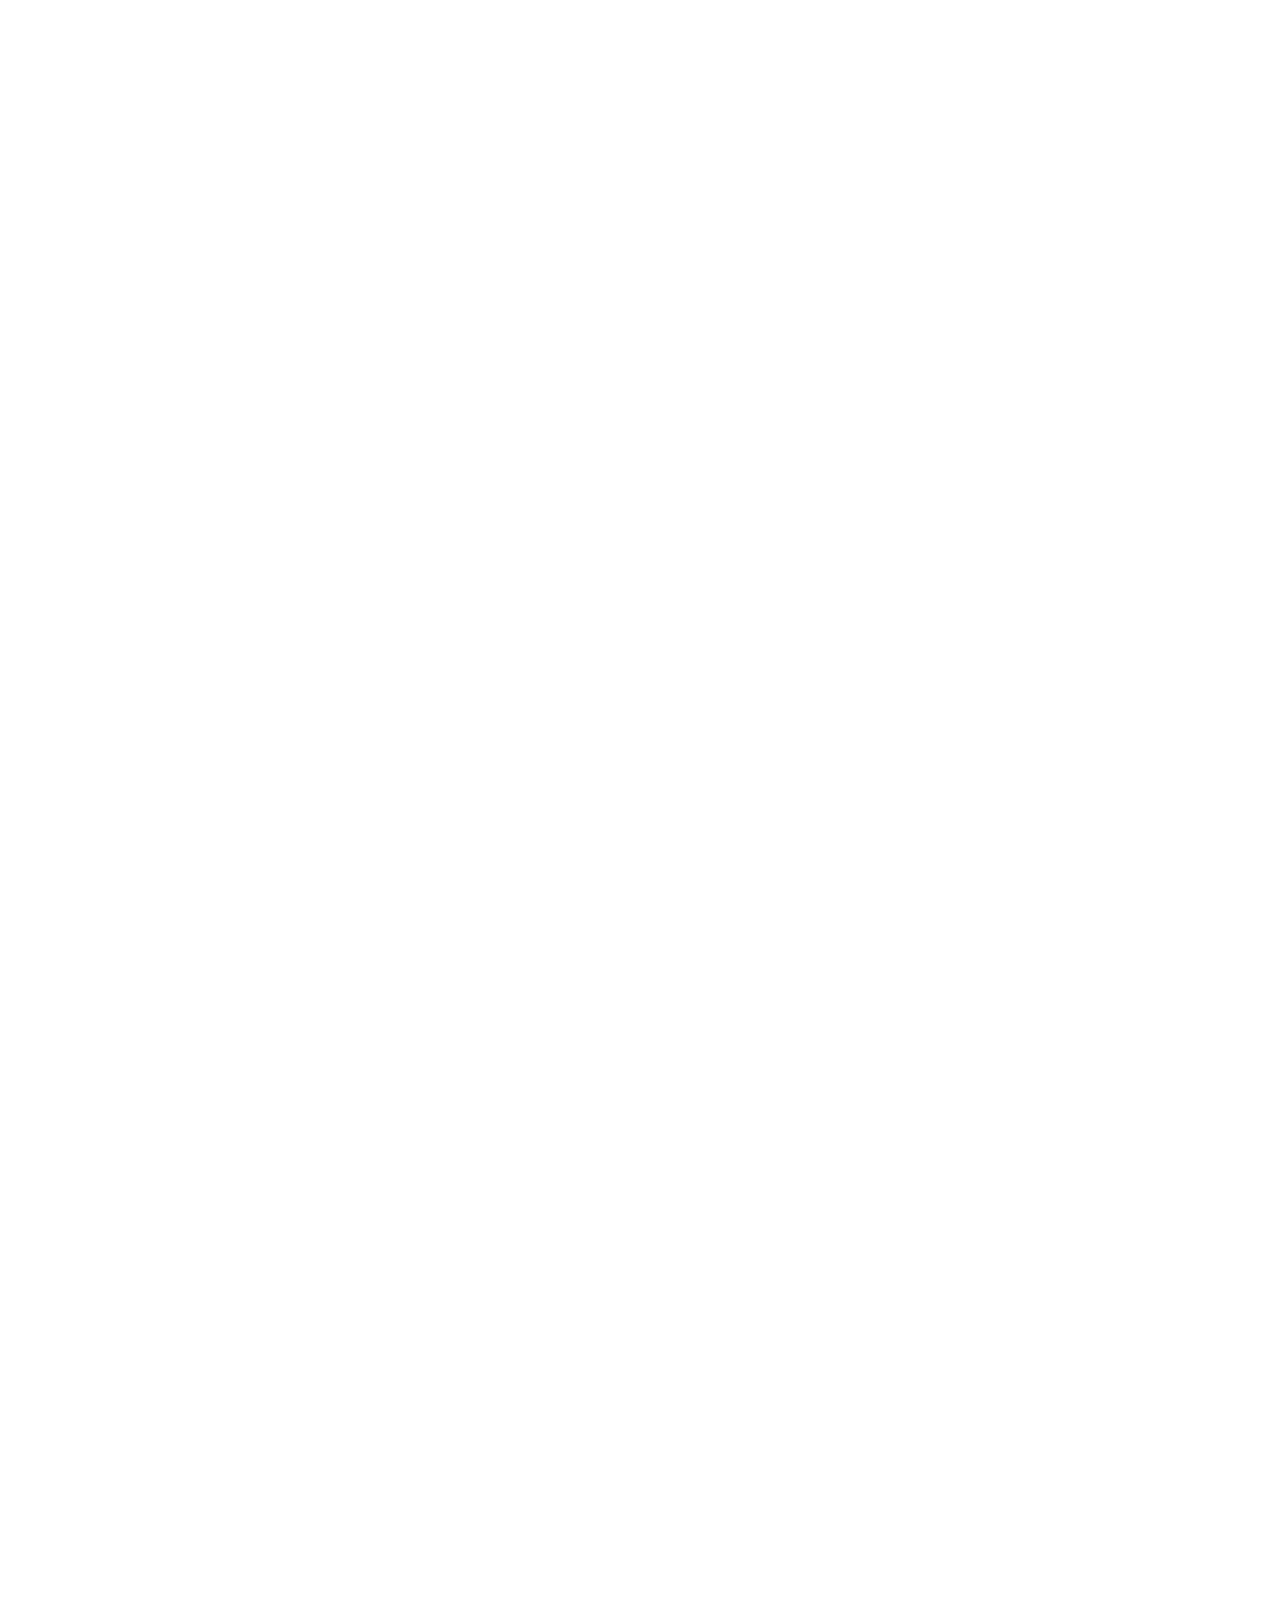
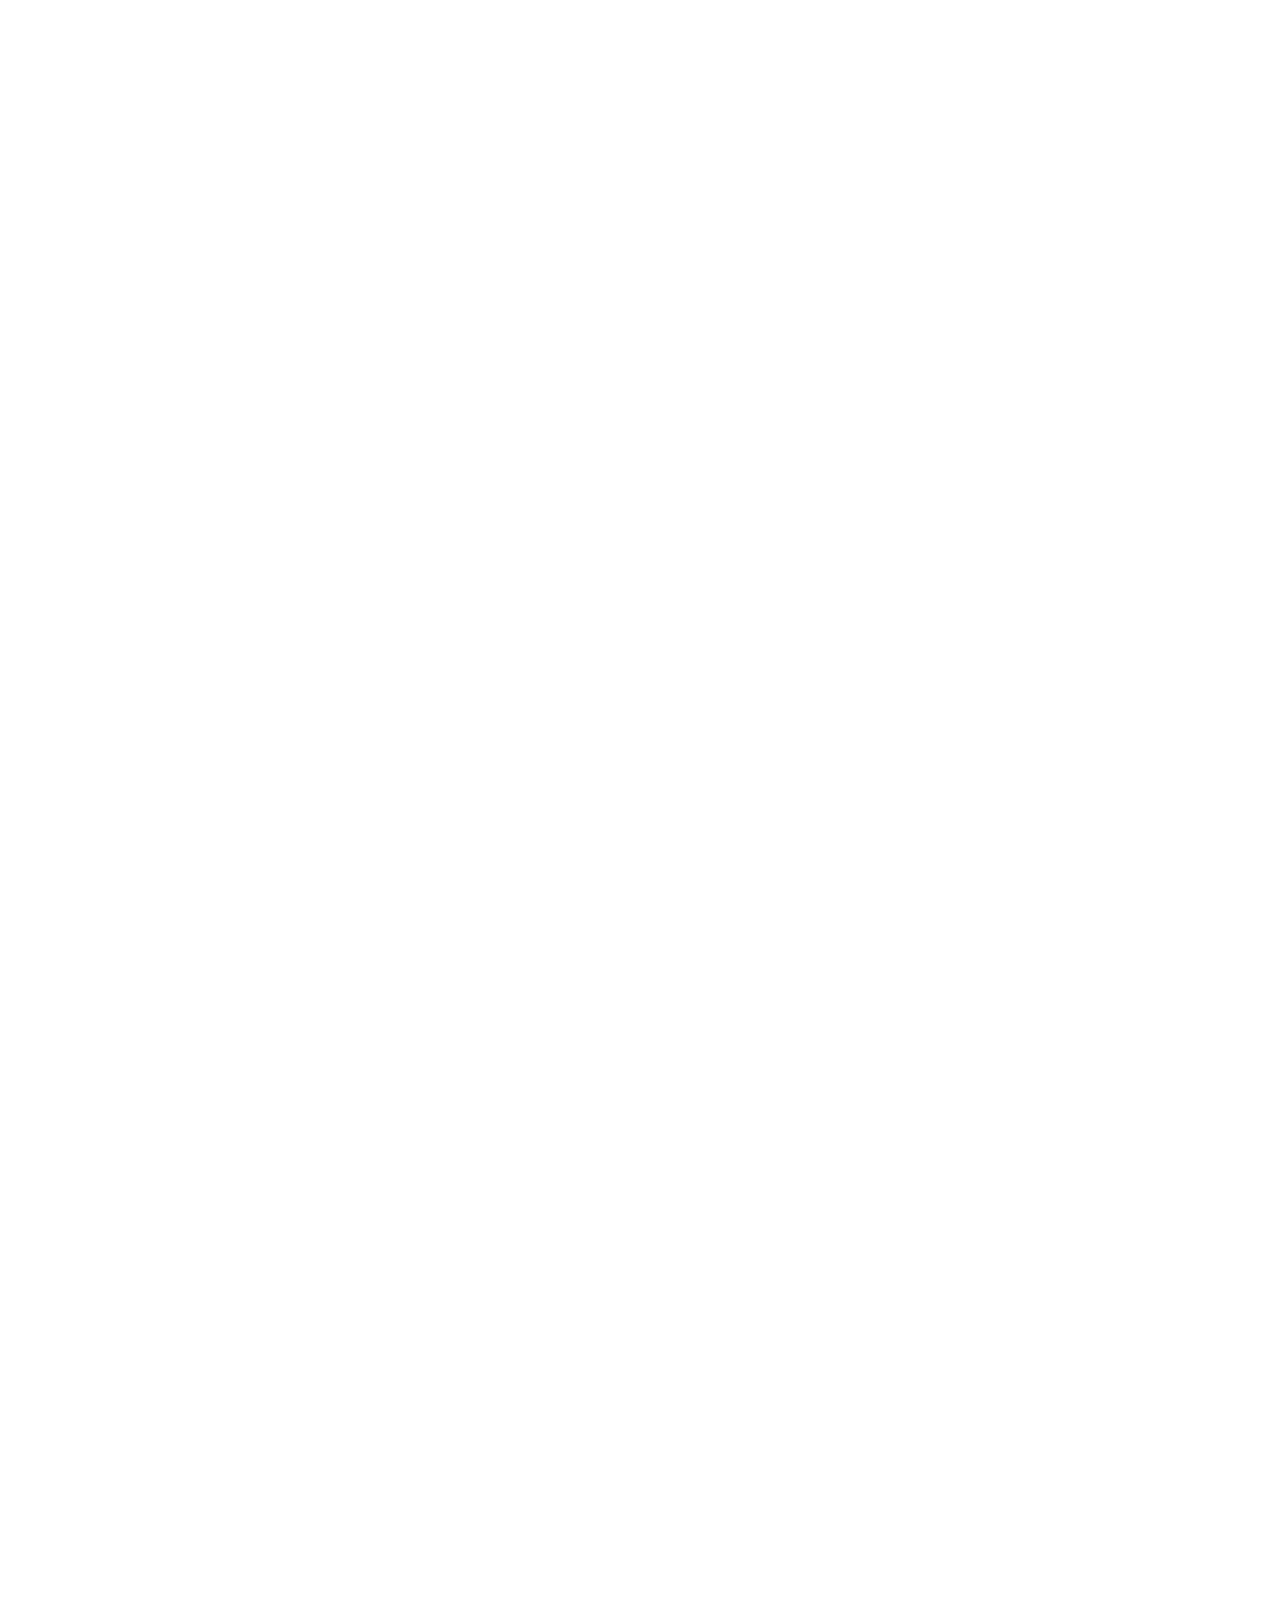
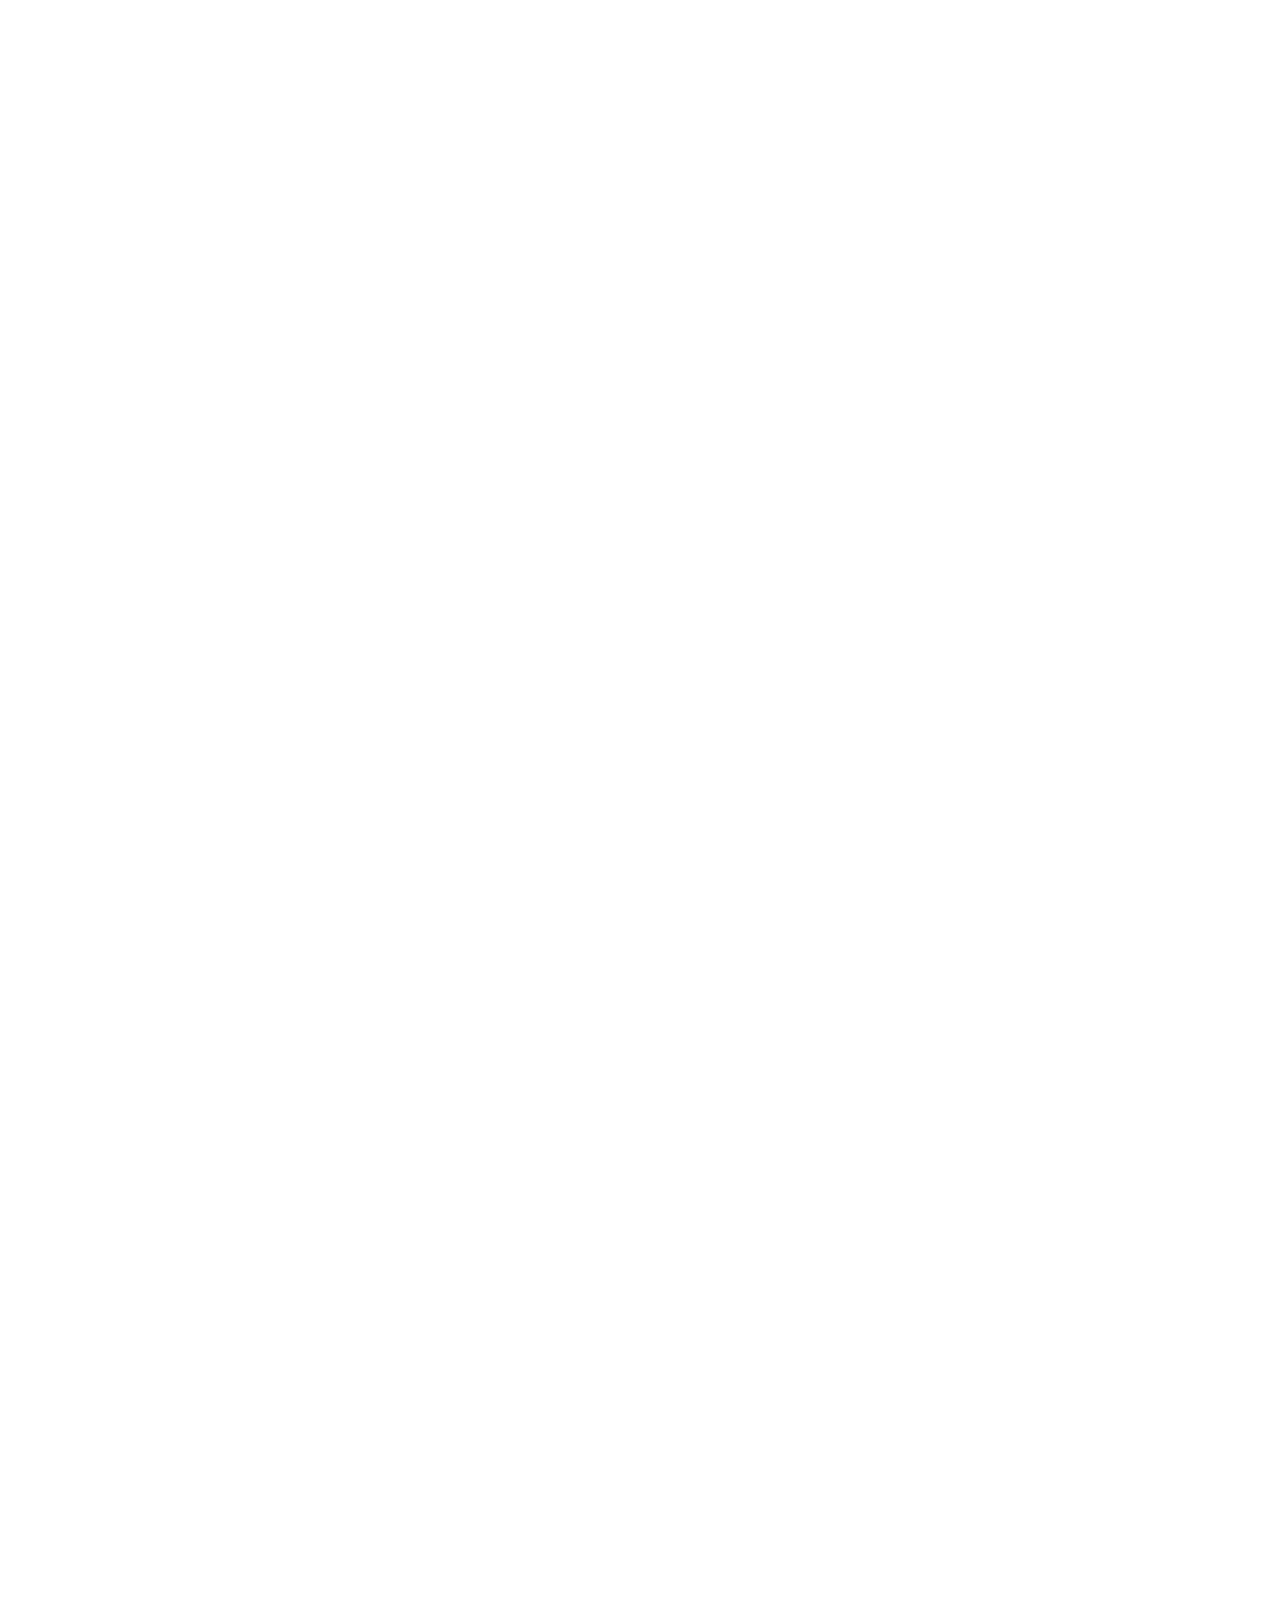
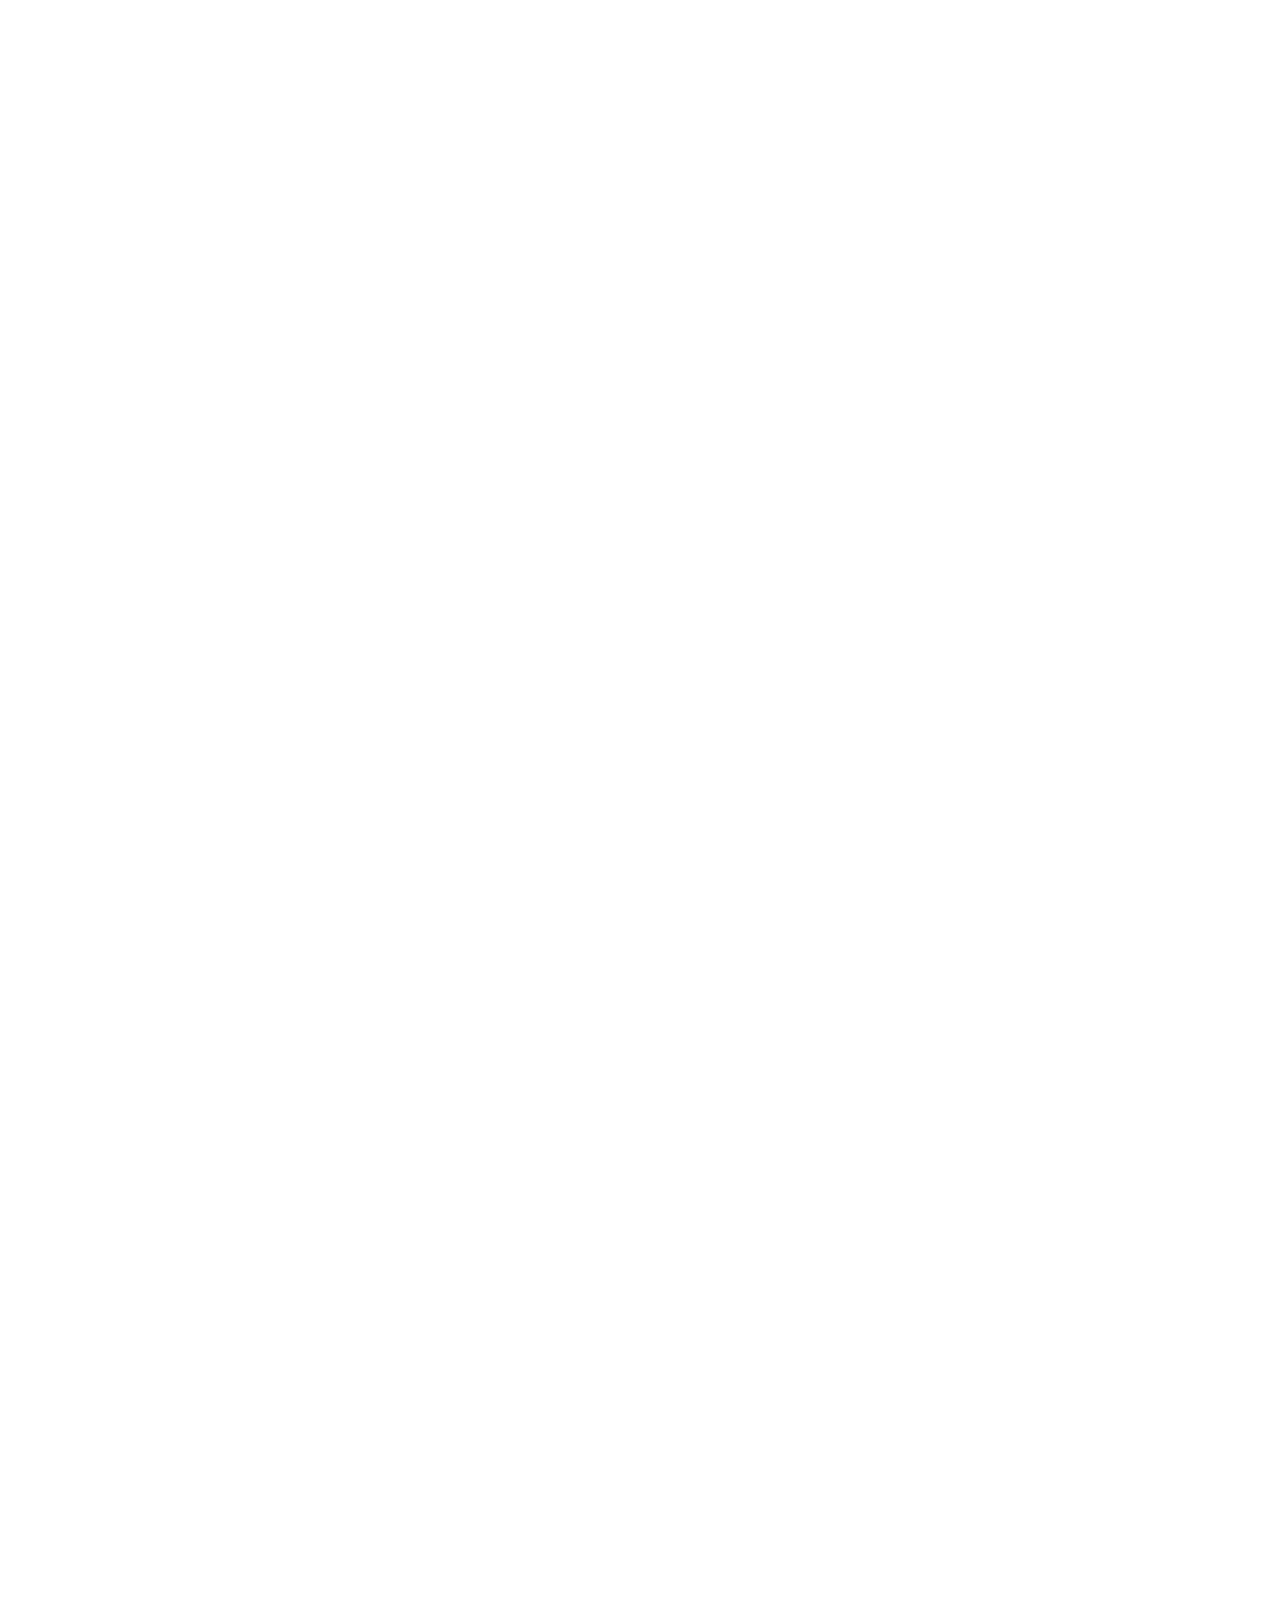
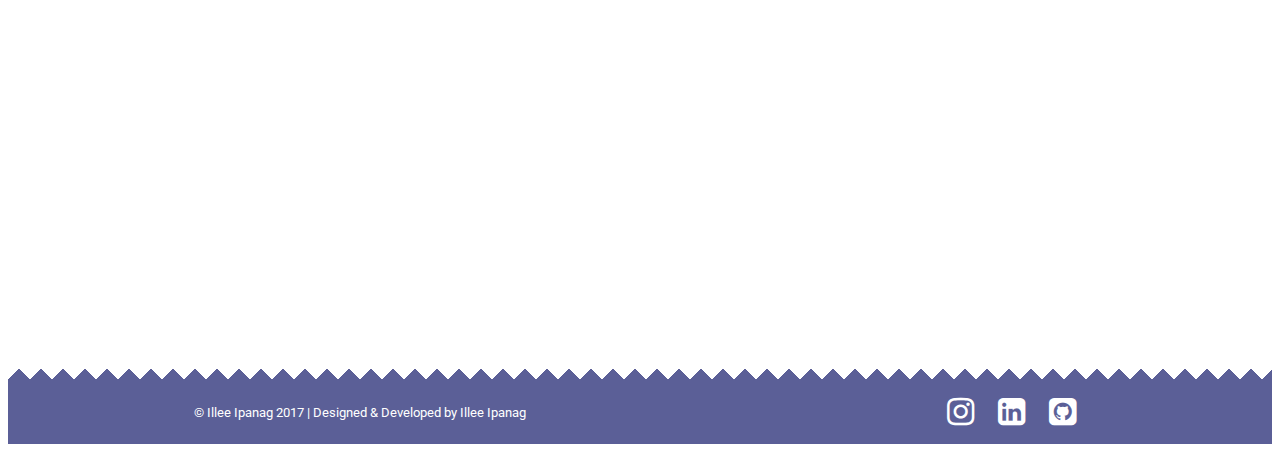
==== blocbox.html @ 805d7b19 "finish blocbox case study" ====
<!DOCTYPE html>
<html>
  <head>
    <title>Illee Ipanag | Designer + Developer</title>
    <link rel="stylesheet" type="text/css" href="styles/case-studies.css">
    <link rel="stylesheet" type="text/css" href="https://fonts.googleapis.com/css?family=Caveat+Brush|Pacifico|Roboto">
    <link rel="stylesheet" type="text/css" href="styles/font-awesome.css">
  </head>
  <body>
    <nav class="fade-in">
      <a class="hamburger" id="menu">&#9776;</a>
      <div class="menu-items" id="menu-items">
        <a href="index.html">home</a>
        <a href="index.html#about">about</a>
        <a href="index.html#projects">projects</a>
        <a href="index.html#contact">contact</a>
      </div>
    </nav>
    <div class="body">
      <div class="title fade-in">
        <h1>Blocbox</h1>
        <p>At a time where digital information and inspiration is readily available and accessible to virtually anyone, users need a way to store content in a simple and efficient way. Blocbox lets you collect, save and share data and access them in different devices.</p>
        <div class="image">
          <img src="assets/bloc-box.png" alt="Blocbox">
        </div>
        <div class="text">
          <h2>Problem</h2>
          <p>More and more users are saving content gathered online and also writing notes and finding inspiration on the go. Most users, however, are finding it hard to organise all these information. They can’t keep up with which device they save things on, can’t share content easily and just forget that they even saved anything and the information just gets lost and buried in their devices.</p>
          <h2>Solution</h2>
          <p>Blocbox is a straightforward, no frills repository for all your content. It lets you create simple notes, add images and save links and access them across your devices. Blocbox also makes it easier for users to share content and collaborate with others.</p>
          <h2>Solution</h2>
          <p>There are 3.7 Billion Internet Users today, 50% of which use their mobile phones to access online content and according to a recent study 25% of adults ages 18-44 cannot remember the last time they did not have their device right next to them. It’s pretty safe to assume that there is very little time that people do not have internet access. We are bombarded with digital information all the time and people are always brainstorming on the go. The team at Blocbox aims to find a way to organize all the information we wish to keep and be able to come back to them at a later time. </p>
          <h2>User Research</h2>
          <p>I gathered participants with varying backgrounds and surveyed their browsing and device habits. 100% of participants own a smartphone and 93% use this device to browse online 93% of participants own a laptop and 87% use it to browse online. Almost all of the participants consume social media while more than half also browse for news and videos.</p>
          <p>All users save content that they find interesting with varying frequency. Most users make use of their browser to bookmark them. There is also a relevant number of users who use bookmarking sites and their social media to save content for later. Some users take screenshots to save in their devices while some use regular pen and paper simply because it sits on their desk and they are reminded of the content they wanted to return to.</p>
          <p>Users respond well to systems that are quick and easy to use but majority agree that organizing their saved content is a problem. A good number also say that they save content but then forget to look at them again. From this research, I have created 3 User Personas for this project. </p>
          <div class="images">
            <img src="assets/blocbox-UP1.png">
            <img src="assets/blocbox-UP2.png">
            <img src="assets/blocbox-UP3.png">
          </div>
          <h2>Branding</h2>
          <p>Blocbox is aimed towards business and personal use so I wanted the look to have both a professional and casual feel. It was imperative that we have a simple and user-friendly interface without sacrificing a modern aesthetic.</p>
          <div class="images">
            <img src="assets/blocbox-brand-guide.png">
            <img src="assets/blocbox-logo-options.png">
            <img src="assets/blocbox-final-logo.png">
          </div>
          <h2>Wireframes and Mockups</h2>
          <p>To test the design and flow of this project, I've utilized Balsamic and Invision to conduct user testing. The high fidelity wireframe can be found <a href="https://invis.io/DYDCCQBQR" target="_blank">here</a> and the prototype can be viewed <a href="https://invis.io/AWEUBKJYR" target="_blank">here</a>. The main purpose of this usability test is to make sure that users are able to perform tasks with ease and are able to find their way around the web app intuitively.</p>
          <p>Further user test using Usabilityhub were also administered to determine button placement. I wanted to see where the button to add content is going to be most effective. There were two options presented and findings of this preference test resulted to change of initial design. The test can be found <a href="https://usabilityhub.com/do/bb3b0c881895/2523" target="_blank">here</a>.</p>
          <div class="images">
            <img src="assets/blocbox-option1.png">
            <img src="assets/blocbox-option2.png">
          </div>
          <h2>Conclusion</h2>
          <p>Initial deployment of this projects has reflected positive user feedback. Users find it easy to navigate and very useable and appropriate for their lifestyles. Given more time, I would have liked to develop the functionality of this website as well as pushed some more “nice to haves” to set this website apart from other models.</p>
          <p>Developing this website mobile-first is also a huge feature knowing that most users access websites through their phones. If this would launch as an actual site, developing an app to go with the website would be wildly useful.</p>
          <p>As for my personal experience, working with design and development tools such as Balsamiq, Invision, Photoshop, Illustrator and Sketch has been such an interesting and enjoyable learning experience. Coding with html, css, javascript and jquery was not without its challenges but these are challenges that I enjoy for sure. Building a functioning website (as limited as it is) from the ground up is such a rewarding experience and I look forward to working on more projects that are useful and helpful to other people.</p>
        </div>
      </div>
    </div>
    <div class="footer zigzag">
      <small>&copy; Illee Ipanag 2017  |  Designed &amp; Developed by Illee Ipanag</small>
      <ul class="social-media">
        <li><a href="https://www.instagram.com/illee.design/" target="_blank"> <i class="fa fa-instagram fa-2x"></i></a> </li>
        <li><a href="https://www.linkedin.com/in/illee-ipanag-b692b3114/" target="_blank"><i class="fa fa-linkedin-square fa-2x"></i></a></li>
        <li><a href="https://github.com/illeei" target="_blank"><i class="fa fa-github-square fa-2x"></i></a></li>
      </ul>
    </div>
    <script>
      window.dataLayer = window.dataLayer || [];
      function gtag(){dataLayer.push(arguments);}
      gtag('js', new Date());
      gtag('config', 'UA-110739652-1');
    </script>
    <script src="https://code.jquery.com/jquery-2.1.3.min.js"></script>
    <script src="scripts/main.js"></script>
  </body>
</html>
---- styles/case-studies.css ----
nav {
  position: fixed;
  top: 0;
  left: 0;
  height: 10vh;
  width: 100%;
  display: flex;
  flex-direction: row;
  justify-content: flex-start;
  align-items: center;
  background-color: #f1f2f2;
  z-index: 100;
}

@media (min-width: 650px) {
  nav {
    justify-content: center;
  }
}

.menu-items {
  height: auto;
  width: 150px;
    -webkit-transition: all 0.3s ease-in-out;
    -moz-transition: all 0.3s ease-in-out;
    -o-transition: all 0.3s ease-in-out;
    transition: all 0.3s ease-in-out;
  transform: translate(0,0);
    -webkit-transform: translate(0,0); /** Chrome & Safari **/
    -o-transform: translate(0,0); /** Opera **/
    -moz-transform: translate(0,0); /** Firefox **/
  display: none;
}

@media (min-width: 650px) {
  .menu-items {
    display: flex;
    justify-content: center;
  }
}

.menu-items.open {
  display: block;
  width: 50%;
  position: fixed;
  background: rgba(255,255,255,0.8);
  top: 10vh;
    -webkit-transition: all 0.3s ease-in-out;
    -moz-transition: all 0.3s ease-in-out;
    -o-transition: all 0.3s ease-in-out;
    transition: all 0.3s ease-in-out;
  transform: translate(0,280);
    -webkit-transform: translate(0,280); /** Chrome & Safari **/
    -o-transform: translate(0,280); /** Opera **/
    -moz-transform: translate(0,280); /** Firefox **/
    z-index: 100;
}

.hamburger {
  z-index: 1000;
  background-color: #FFFFFF;
  color: #494d77;
  font-size: 35px;
  text-align: center;
  border-radius: 2px;
  height: 50px;
  width: 50px;
}

@media (min-width: 650px) {
  .hamburger {
    display: none;
  }
}

.menu-items a {
  text-decoration: none;
  font-family: "Roboto";
  color: #494d77;
  text-transform: uppercase;
  display: block;
  margin: 1em auto;
  padding: 1em;
  border-bottom: 1px solid #f1f2f2;
  width: 70%;
}

@media (min-width: 650px) {
  .menu-items a {
    border-bottom: none;
    margin: 3em;
  }
}

@-webkit-keyframes fadeIn { from { opacity:0; } to { opacity:1; } }
@-moz-keyframes fadeIn { from { opacity:0; } to { opacity:1; } }
@keyframes fadeIn { from { opacity:0; } to { opacity:1; } }

.fade-in {
  opacity:0;
   -webkit-animation:fadeIn ease-in 1;
   -moz-animation:fadeIn ease-in 1;
   animation:fadeIn ease-in 1;

   -webkit-animation-fill-mode:forwards;
   -moz-animation-fill-mode:forwards;
   animation-fill-mode:forwards;

   -webkit-animation-duration:1s;
   -moz-animation-duration:1s;
   animation-duration:1s;
}

.body {
  display: flex;
  justify-content: center;
  flex-direction: row;
  background-color: #FFFFFF;
}

.title {
  text-align: center;
  margin-top: 10vh;
}

.title h1 {
  font-family: "Caveat Brush";
  color: #FF6B6B;
  font-size: 4em;
}

.title p {
  font-family: "Roboto";
  width: 85vw;
  margin: auto;
  color: #494d77;
  line-height: 2em;
}

@media (min-width: 650px) {
  .title p {
    width: 50vw;
  }
}

.title img {
  max-width: 100%;
}

.text h2 {
  color: #ff6b6b;
  font-family: "Roboto";
  text-align: left;
  width: 50%;
}

.text p {
  text-align: left;
  color: #494d77;
  line-height: 2em;
}

.images {
  display: flex;
  flex-direction: column;
  justify-content: center;
  align-items: center;
  padding-top: 2em;
  width: 90vw;
  margin: 0 auto;
}

@media (min-width: 650px) {
  .images {
    width: 50vw;
  }
}

.footer {
  background-color: #5b5f97;
  height: auto;
  display: flex;
  flex-direction: row;
  justify-content: space-around;
  align-items: center;
  flex-wrap: wrap;
  margin-top: 5em;
}

.zigzag:before {
  background:
    linear-gradient(-45deg, transparent 16px, #ffffff 0),
    linear-gradient(45deg, transparent 16px, #ffffff  0);
  background-repeat: repeat-x;
  background-position: left bottom;
  background-size: 22px 32px;
  content: "";
  display: block;
  width: 100%;
  height: 32px;
}

small {
  color: #ffffff;
  font-family: "Roboto";
  padding-top: 1em;
}

@media (min-width: 650px) {
  small {
  padding-top: 0;
  }
}

.social-media ul {
  margin: 0 auto;
}

.social-media li {
  list-style: none;
  display: inline;
}

.social-media a {
  color: #ffffff;
  padding: 10px;
}
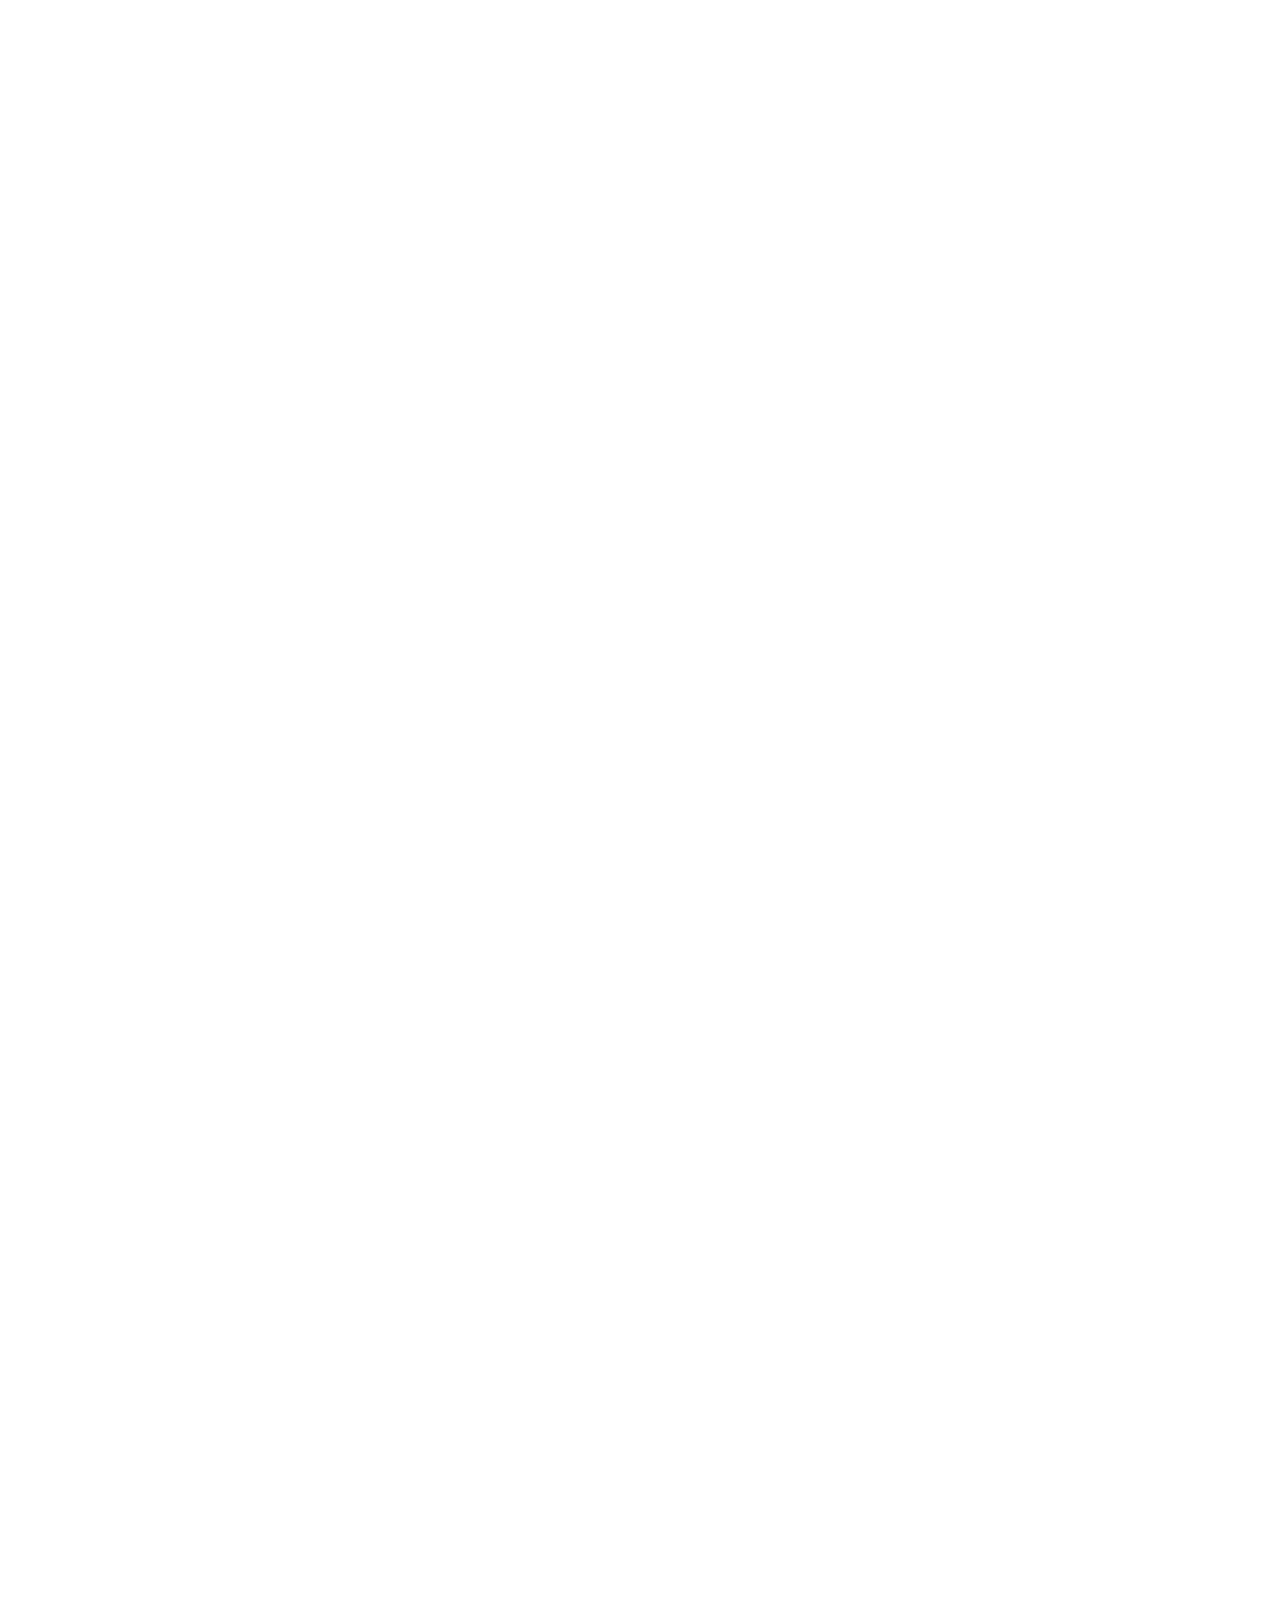
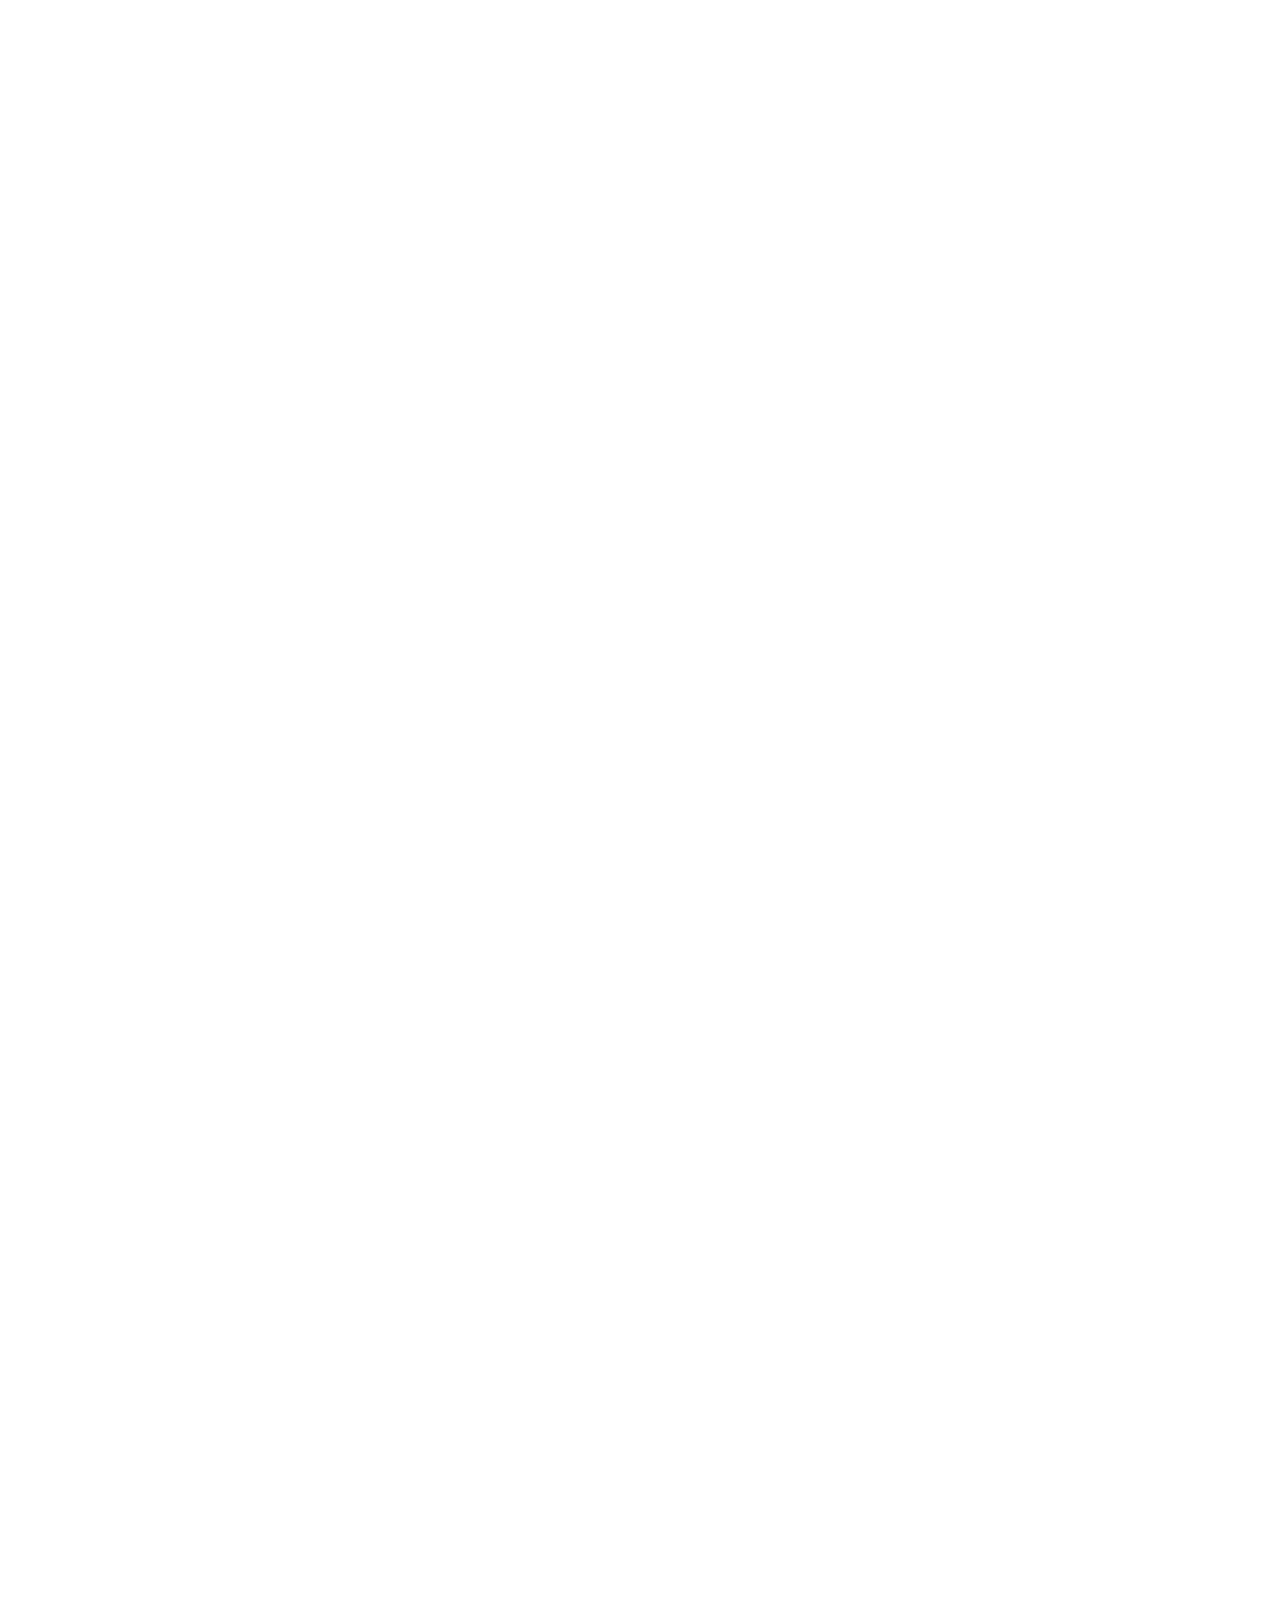
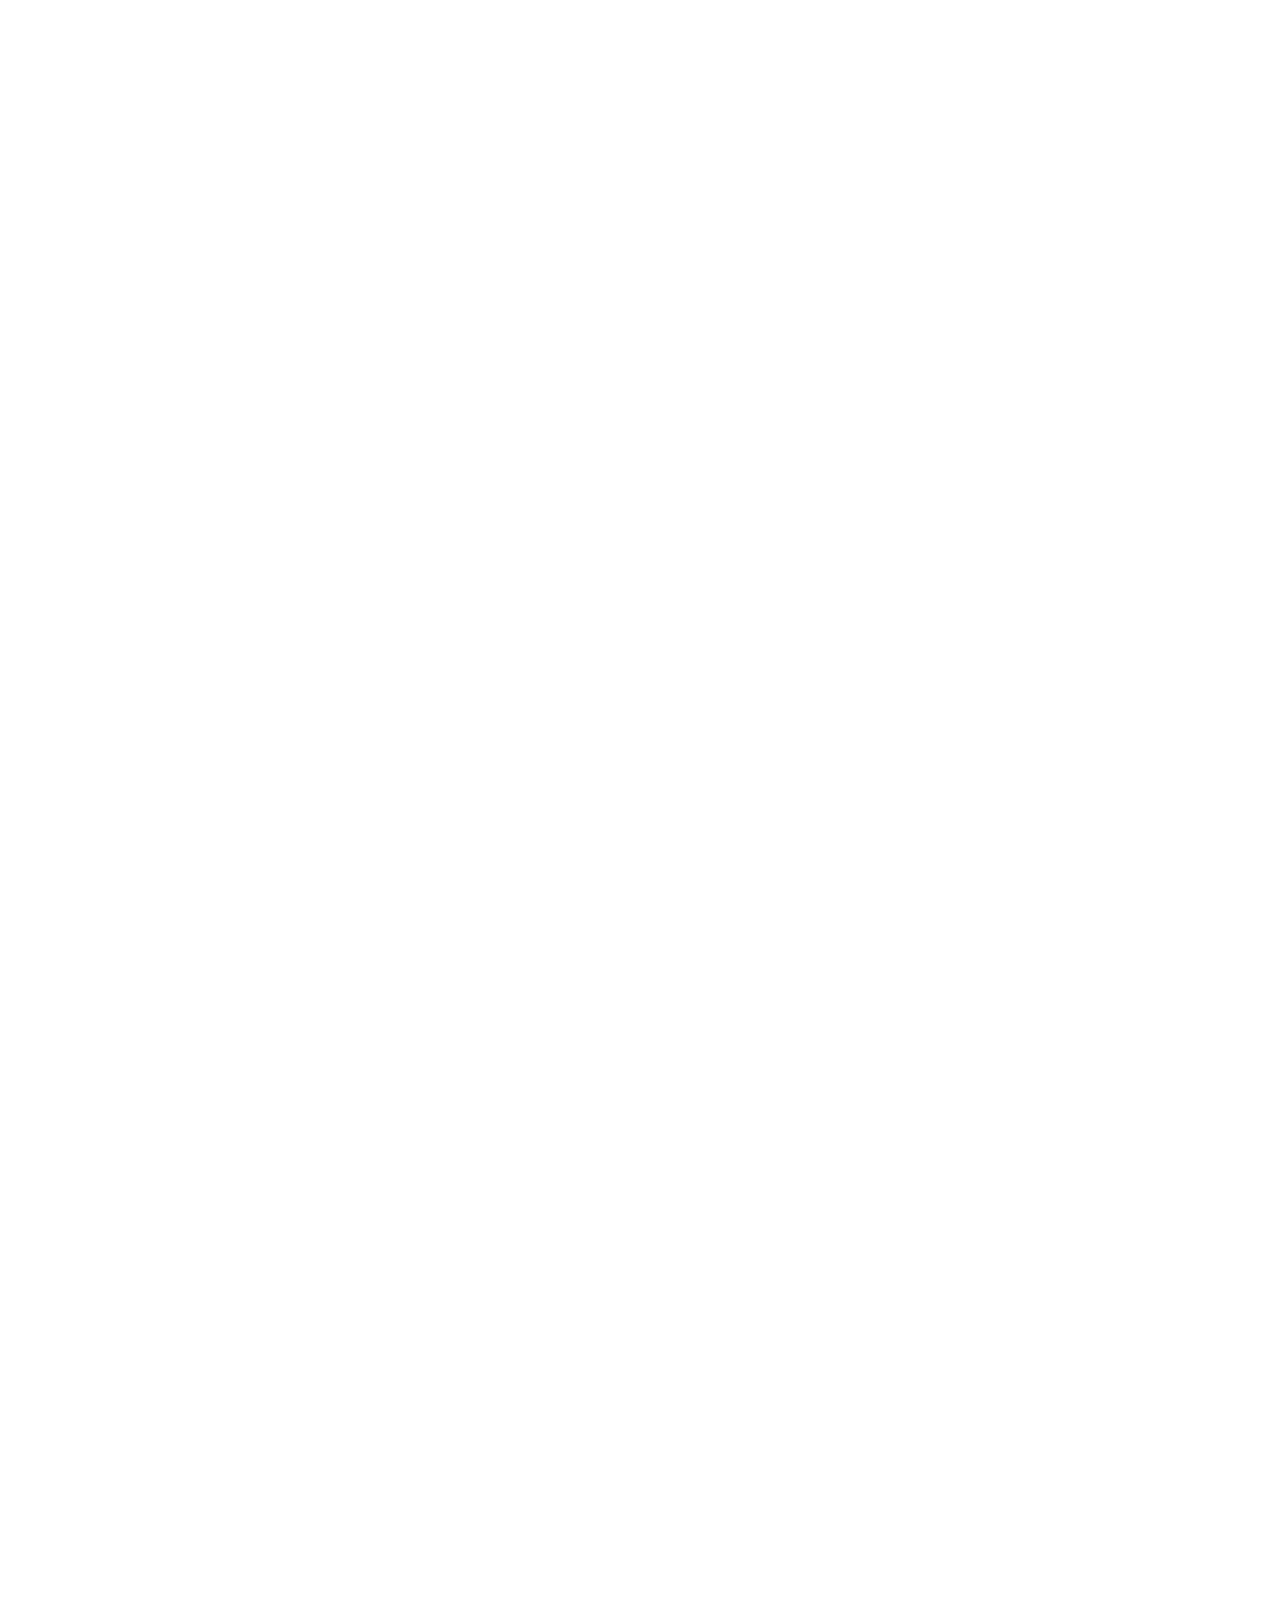
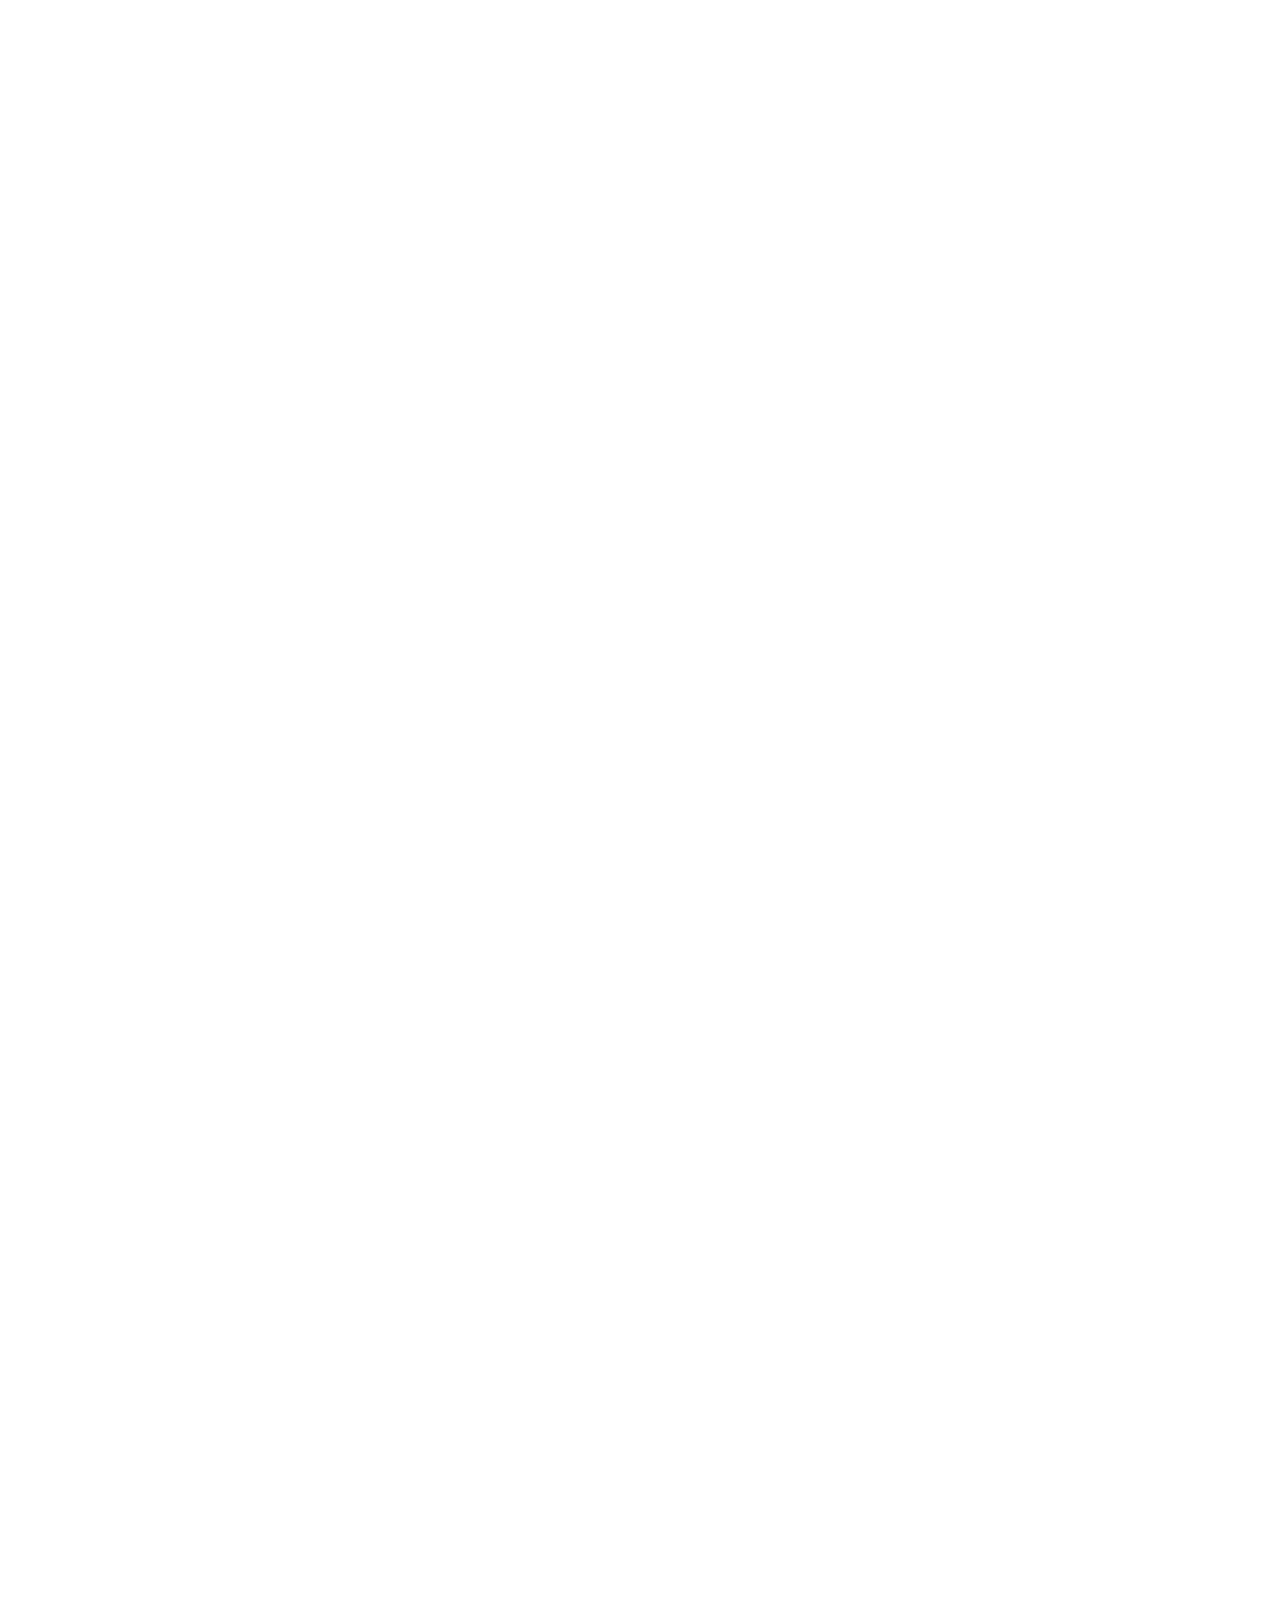
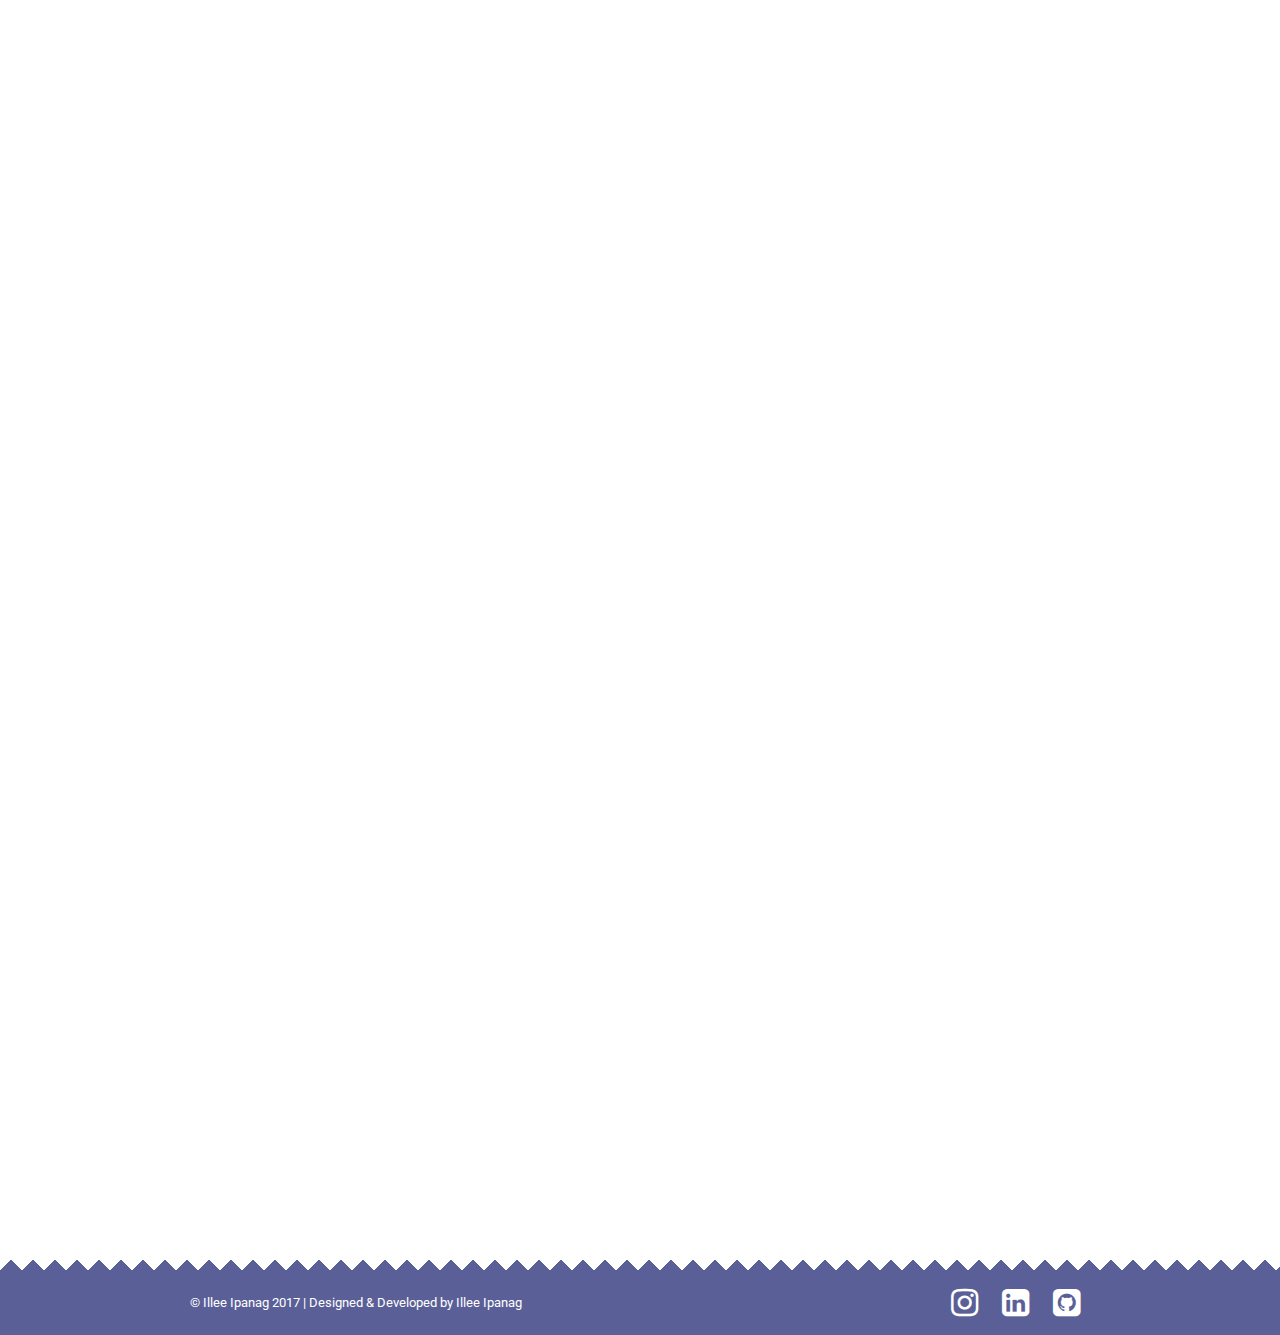
==== commit 365b7d04: "set max width, finished blocbox case study and other after mentor meeting edits" ====
--- a/blocbox.html
+++ b/blocbox.html
@@ -22,17 +22,21 @@
         <p>At a time where digital information and inspiration is readily available and accessible to virtually anyone, users need a way to store content in a simple and efficient way. Blocbox lets you collect, save and share data and access them in different devices.</p>
         <div class="image">
           <img src="assets/bloc-box.png" alt="Blocbox">
-        </div>
+      </div>
         <div class="text">
           <h2>Problem</h2>
           <p>More and more users are saving content gathered online and also writing notes and finding inspiration on the go. Most users, however, are finding it hard to organise all these information. They can’t keep up with which device they save things on, can’t share content easily and just forget that they even saved anything and the information just gets lost and buried in their devices.</p>
           <h2>Solution</h2>
           <p>Blocbox is a straightforward, no frills repository for all your content. It lets you create simple notes, add images and save links and access them across your devices. Blocbox also makes it easier for users to share content and collaborate with others.</p>
           <h2>Solution</h2>
-          <p>There are 3.7 Billion Internet Users today, 50% of which use their mobile phones to access online content and according to a recent study 25% of adults ages 18-44 cannot remember the last time they did not have their device right next to them. It’s pretty safe to assume that there is very little time that people do not have internet access. We are bombarded with digital information all the time and people are always brainstorming on the go. The team at Blocbox aims to find a way to organize all the information we wish to keep and be able to come back to them at a later time. </p>
+          <p>There are 3.7 Billion Internet Users today, 50% of which use their mobile phones to access online content and according to a recent study 25% of adults ages 18-44 cannot remember the last time they did not have their device right next to them. It’s pretty safe to assume that there is very little time that people do not have internet access. We are bombarded with digital information all the time and people are always brainstorming on the go. The team at Blocbox aims to find a way to organize all the information we wish to keep and be able to come back to them at a later time.</p>
           <h2>User Research</h2>
           <p>I gathered participants with varying backgrounds and surveyed their browsing and device habits. 100% of participants own a smartphone and 93% use this device to browse online 93% of participants own a laptop and 87% use it to browse online. Almost all of the participants consume social media while more than half also browse for news and videos.</p>
+          <br>
+          <br>
           <p>All users save content that they find interesting with varying frequency. Most users make use of their browser to bookmark them. There is also a relevant number of users who use bookmarking sites and their social media to save content for later. Some users take screenshots to save in their devices while some use regular pen and paper simply because it sits on their desk and they are reminded of the content they wanted to return to.</p>
+          <br>
+          <br>
           <p>Users respond well to systems that are quick and easy to use but majority agree that organizing their saved content is a problem. A good number also say that they save content but then forget to look at them again. From this research, I have created 3 User Personas for this project. </p>
           <div class="images">
             <img src="assets/blocbox-UP1.png">
@@ -48,14 +52,28 @@
           </div>
           <h2>Wireframes and Mockups</h2>
           <p>To test the design and flow of this project, I've utilized Balsamic and Invision to conduct user testing. The high fidelity wireframe can be found <a href="https://invis.io/DYDCCQBQR" target="_blank">here</a> and the prototype can be viewed <a href="https://invis.io/AWEUBKJYR" target="_blank">here</a>. The main purpose of this usability test is to make sure that users are able to perform tasks with ease and are able to find their way around the web app intuitively.</p>
+          <br>
+          <br>
           <p>Further user test using Usabilityhub were also administered to determine button placement. I wanted to see where the button to add content is going to be most effective. There were two options presented and findings of this preference test resulted to change of initial design. The test can be found <a href="https://usabilityhub.com/do/bb3b0c881895/2523" target="_blank">here</a>.</p>
-          <div class="images">
+          <div class="mockups">
             <img src="assets/blocbox-option1.png">
             <img src="assets/blocbox-option2.png">
+            <img src="assets/mockup/1.png">
+            <img src="assets/mockup/2.png">
+            <img src="assets/mockup/3.png">
+            <img src="assets/mockup/4.png">
+            <img src="assets/mockup/5.png">
+            <img src="assets/mockup/6.png">
+            <img src="assets/mockup/7.png">
+            <img src="assets/mockup/8.png">
           </div>
           <h2>Conclusion</h2>
           <p>Initial deployment of this projects has reflected positive user feedback. Users find it easy to navigate and very useable and appropriate for their lifestyles. Given more time, I would have liked to develop the functionality of this website as well as pushed some more “nice to haves” to set this website apart from other models.</p>
+          <br>
+          <br>
           <p>Developing this website mobile-first is also a huge feature knowing that most users access websites through their phones. If this would launch as an actual site, developing an app to go with the website would be wildly useful.</p>
+          <br>
+          <br>
           <p>As for my personal experience, working with design and development tools such as Balsamiq, Invision, Photoshop, Illustrator and Sketch has been such an interesting and enjoyable learning experience. Coding with html, css, javascript and jquery was not without its challenges but these are challenges that I enjoy for sure. Building a functioning website (as limited as it is) from the ground up is such a rewarding experience and I look forward to working on more projects that are useful and helpful to other people.</p>
         </div>
       </div>
--- a/styles/case-studies.css
+++ b/styles/case-studies.css
@@ -12,7 +12,11 @@
   z-index: 100;
 }
 
-@media (min-width: 650px) {
+body {
+  margin: 0;
+}
+
+@media (min-width: 1000px) {
   nav {
     justify-content: center;
   }
@@ -32,7 +36,7 @@
   display: none;
 }
 
-@media (min-width: 650px) {
+@media (min-width: 1000px) {
   .menu-items {
     display: flex;
     justify-content: center;
@@ -58,7 +62,7 @@
 
 .hamburger {
   z-index: 1000;
-  background-color: #FFFFFF;
+  background-color: #f1f2f2;
   color: #494d77;
   font-size: 35px;
   text-align: center;
@@ -67,7 +71,7 @@
   width: 50px;
 }
 
-@media (min-width: 650px) {
+@media (min-width: 1000px) {
   .hamburger {
     display: none;
   }
@@ -85,7 +89,7 @@
   width: 70%;
 }
 
-@media (min-width: 650px) {
+@media (min-width: 1000px) {
   .menu-items a {
     border-bottom: none;
     margin: 3em;
@@ -116,8 +120,16 @@
   justify-content: center;
   flex-direction: row;
   background-color: #FFFFFF;
-}
-
+  max-width: 1200px;
+  width: 80%;
+  margin: 0 auto;
+}
+
+@media (min-width: 1000px) {
+  .body {
+    width: 60%;
+  }
+}
 .title {
   text-align: center;
   margin-top: 10vh;
@@ -131,16 +143,10 @@
 
 .title p {
   font-family: "Roboto";
-  width: 85vw;
   margin: auto;
   color: #494d77;
   line-height: 2em;
-}
-
-@media (min-width: 650px) {
-  .title p {
-    width: 50vw;
-  }
+  font-size: 1.15em;
 }
 
 .title img {
@@ -151,13 +157,17 @@
   color: #ff6b6b;
   font-family: "Roboto";
   text-align: left;
-  width: 50%;
 }
 
 .text p {
   text-align: left;
   color: #494d77;
-  line-height: 2em;
+  font-size: 1.15em;
+  line-height: 1.75em;
+}
+
+.text a {
+  color: #ff6b6b;
 }
 
 .images {
@@ -170,10 +180,34 @@
   margin: 0 auto;
 }
 
-@media (min-width: 650px) {
+.images img {
+  margin: 1em;
+}
+
+@media (min-width: 1000px) {
   .images {
     width: 50vw;
   }
+}
+
+.mockups {
+  display: grid;
+  grid-template-columns: 100%;
+  max-width: 90vw;
+  margin-top: 1em;
+  grid-column-gap: 1em;
+  justify-items: center;
+}
+
+@media (min-width: 1000px) {
+  .mockups {
+    grid-template-columns: 50% 50%;
+    max-width: 90vw;
+  }
+}
+
+.mockups img {
+  padding: 1em;
 }
 
 .footer {
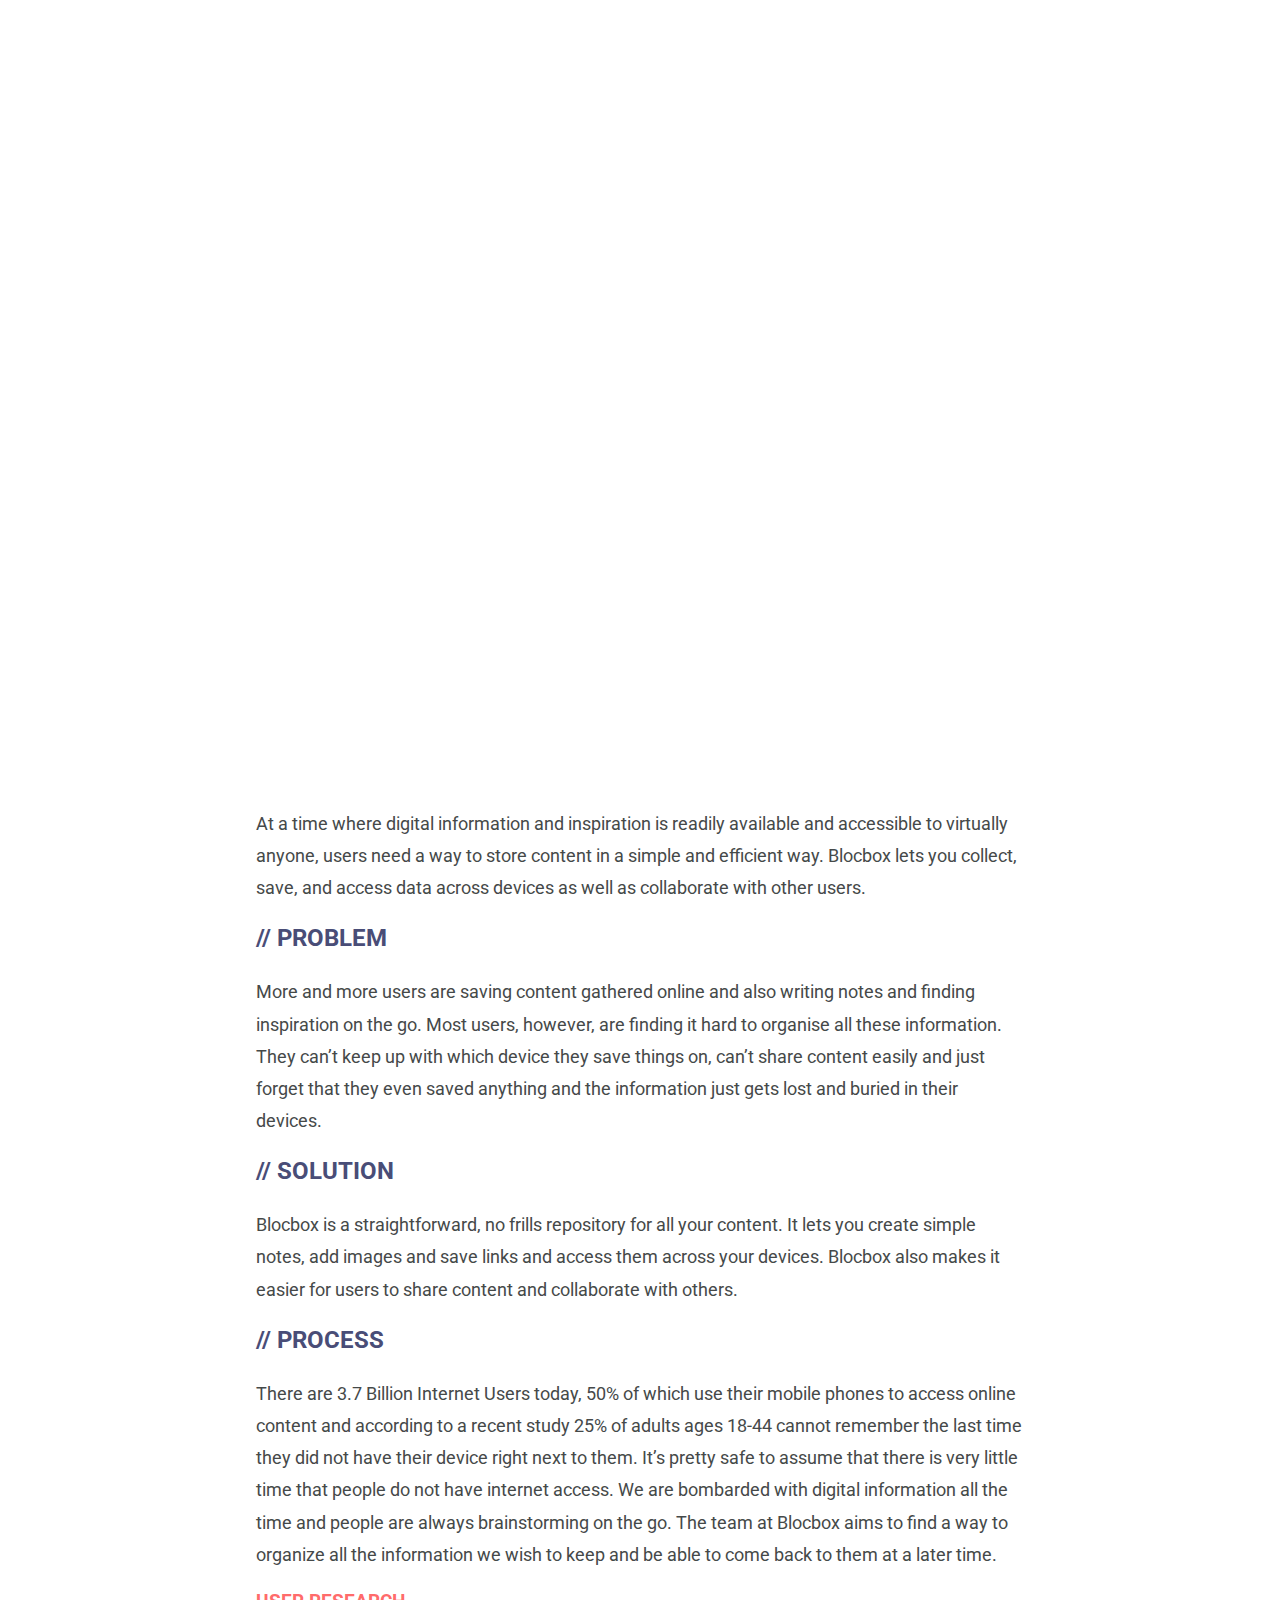
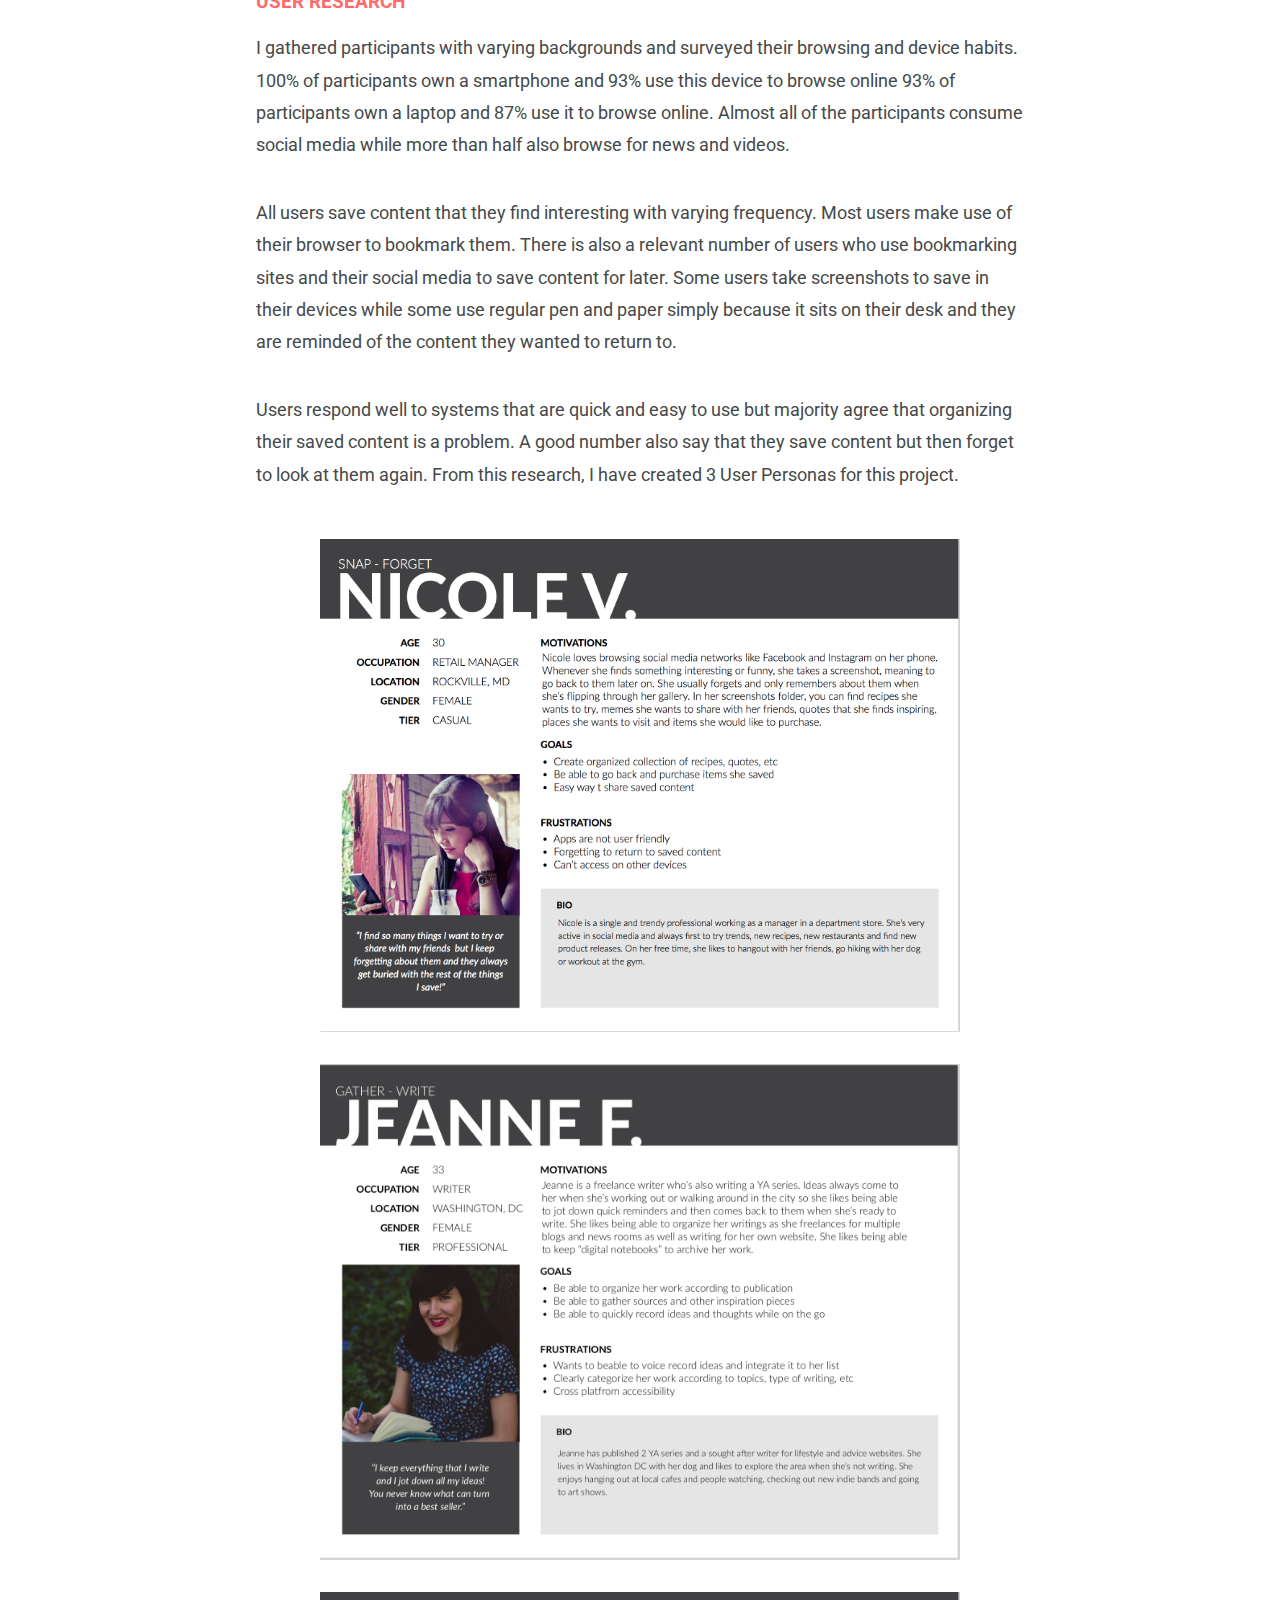
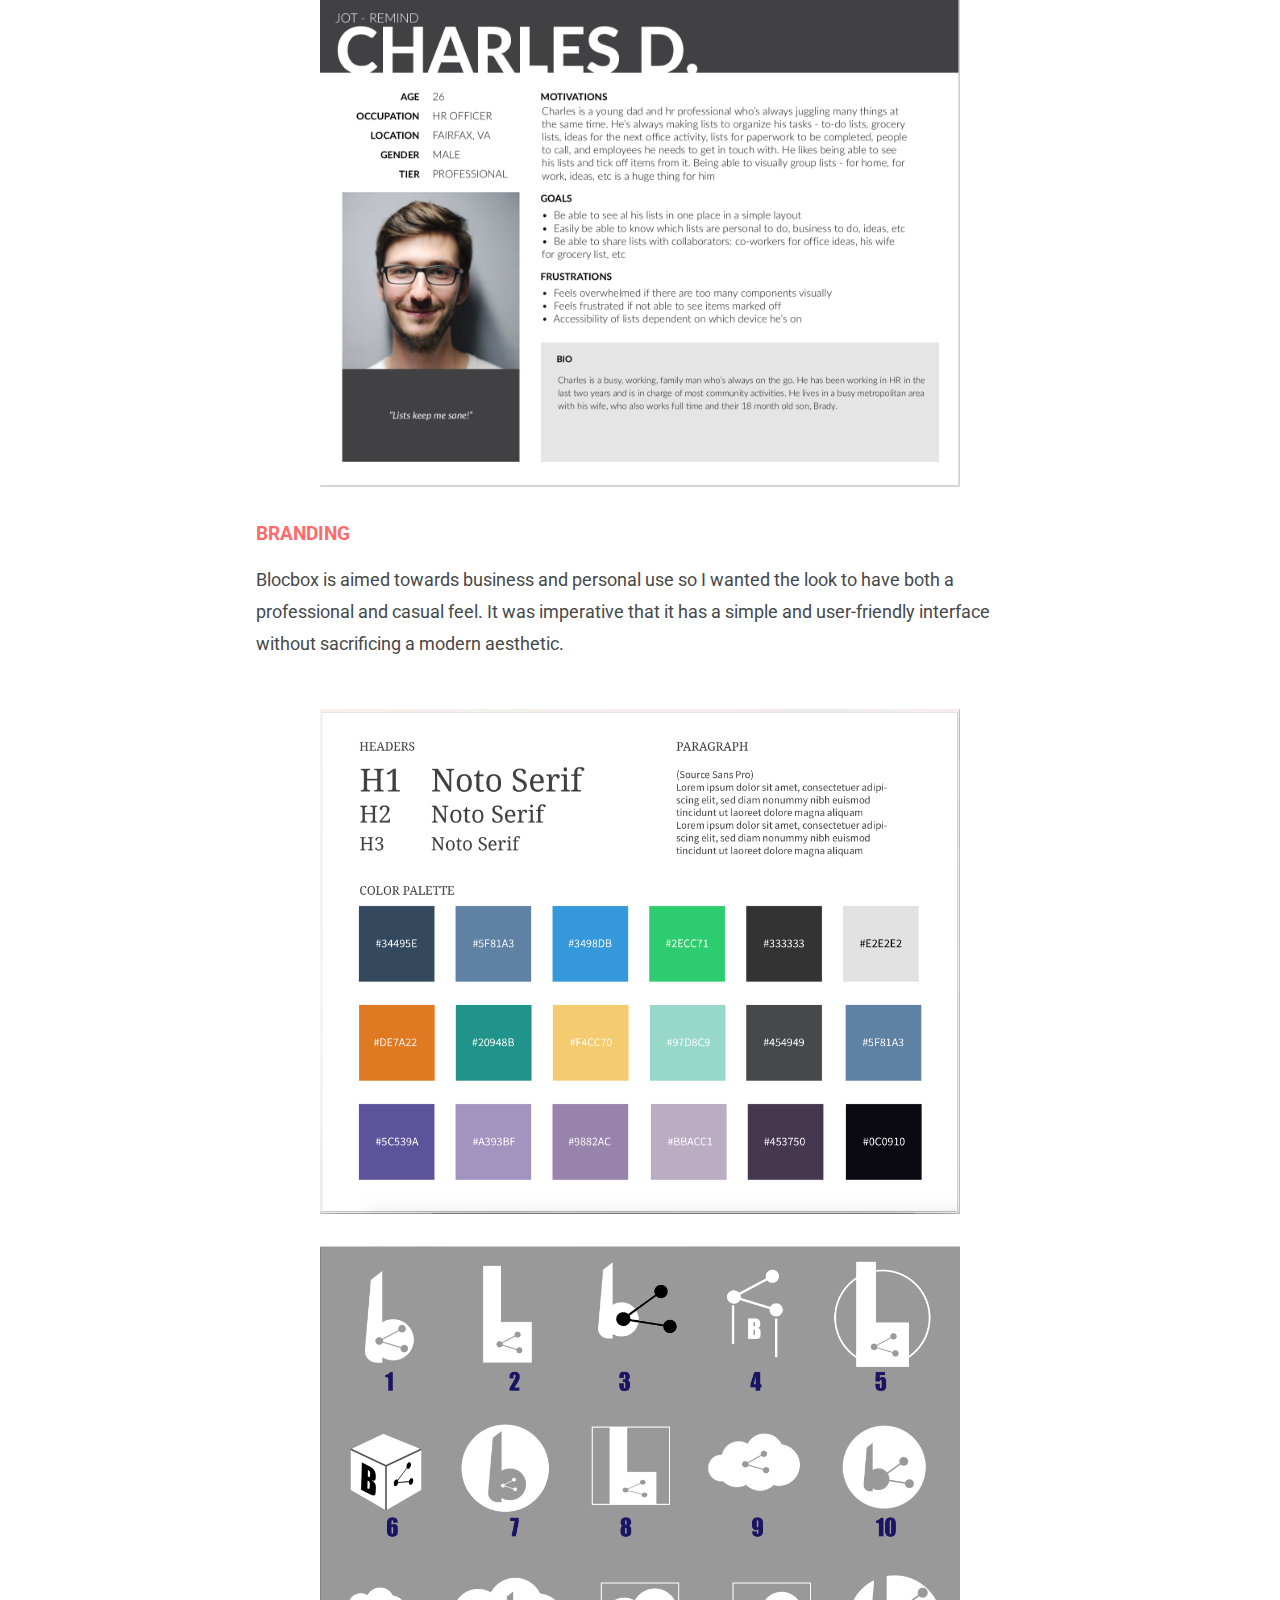
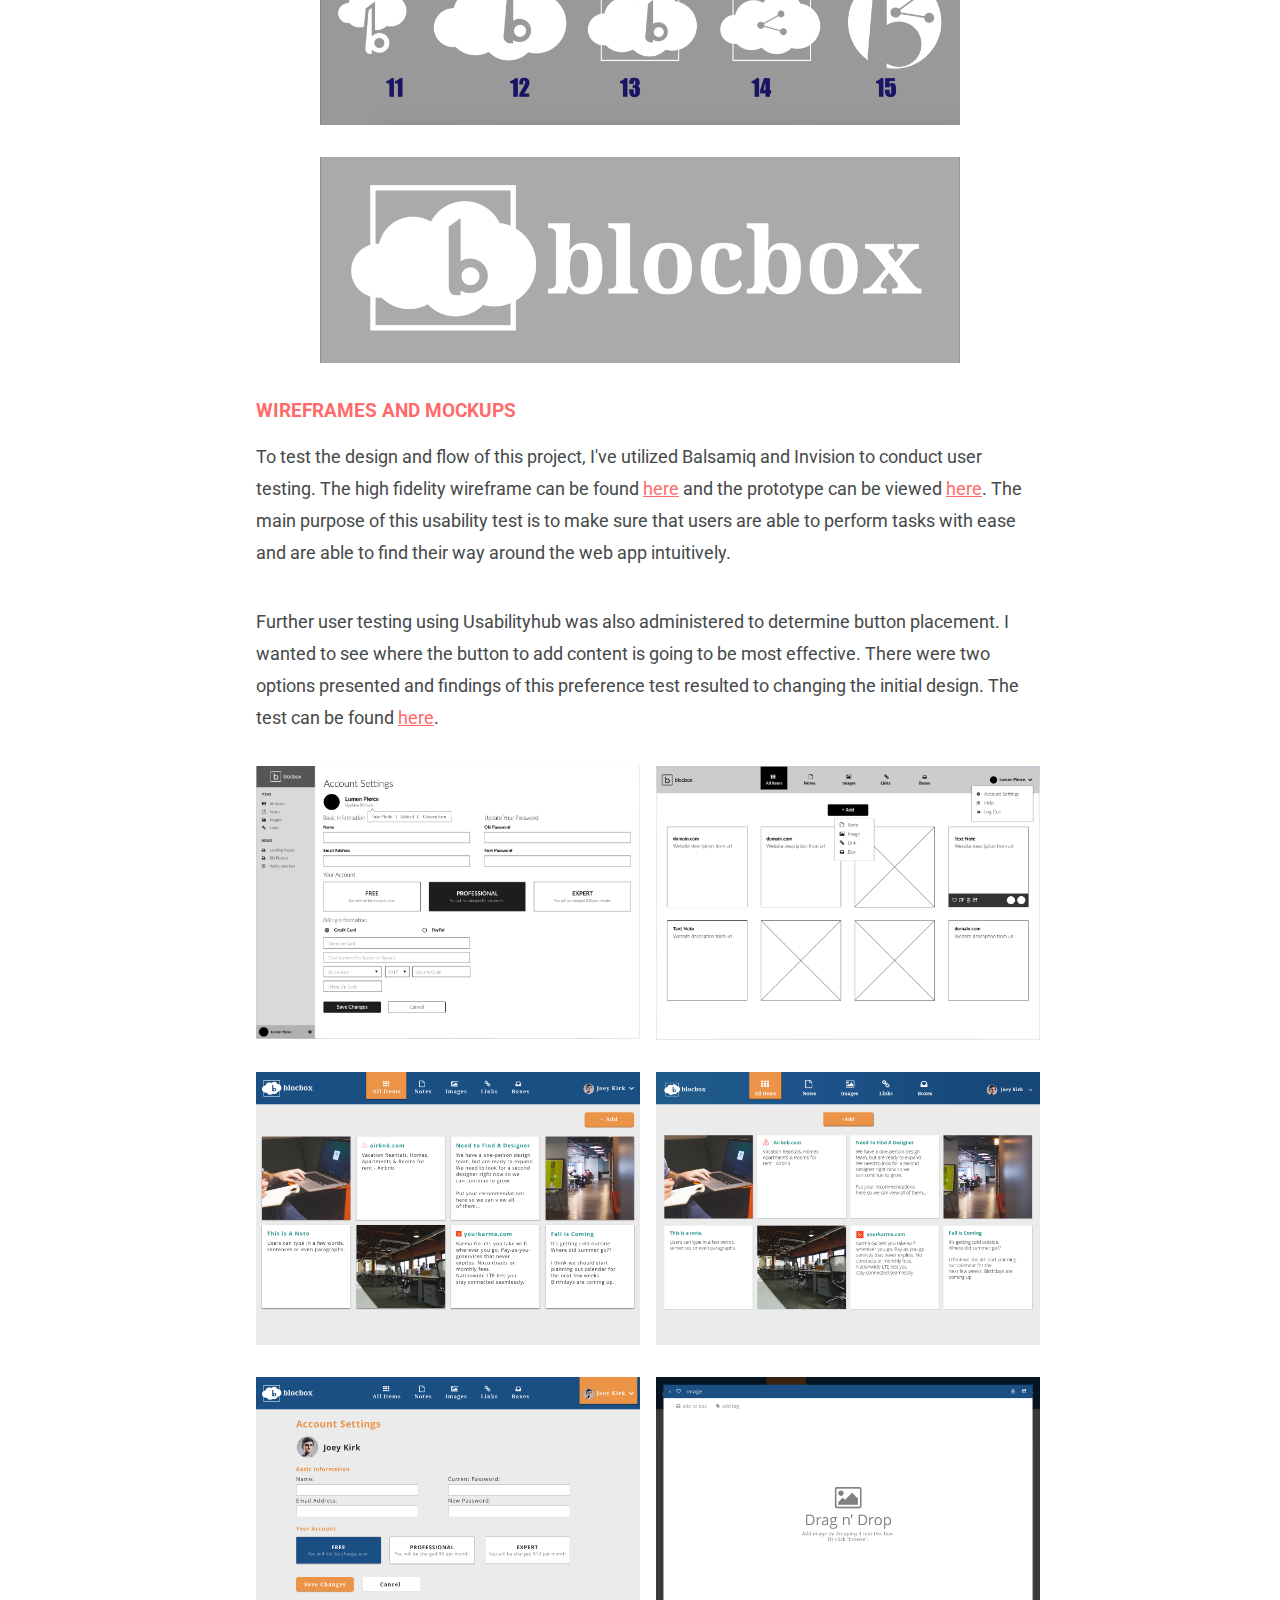
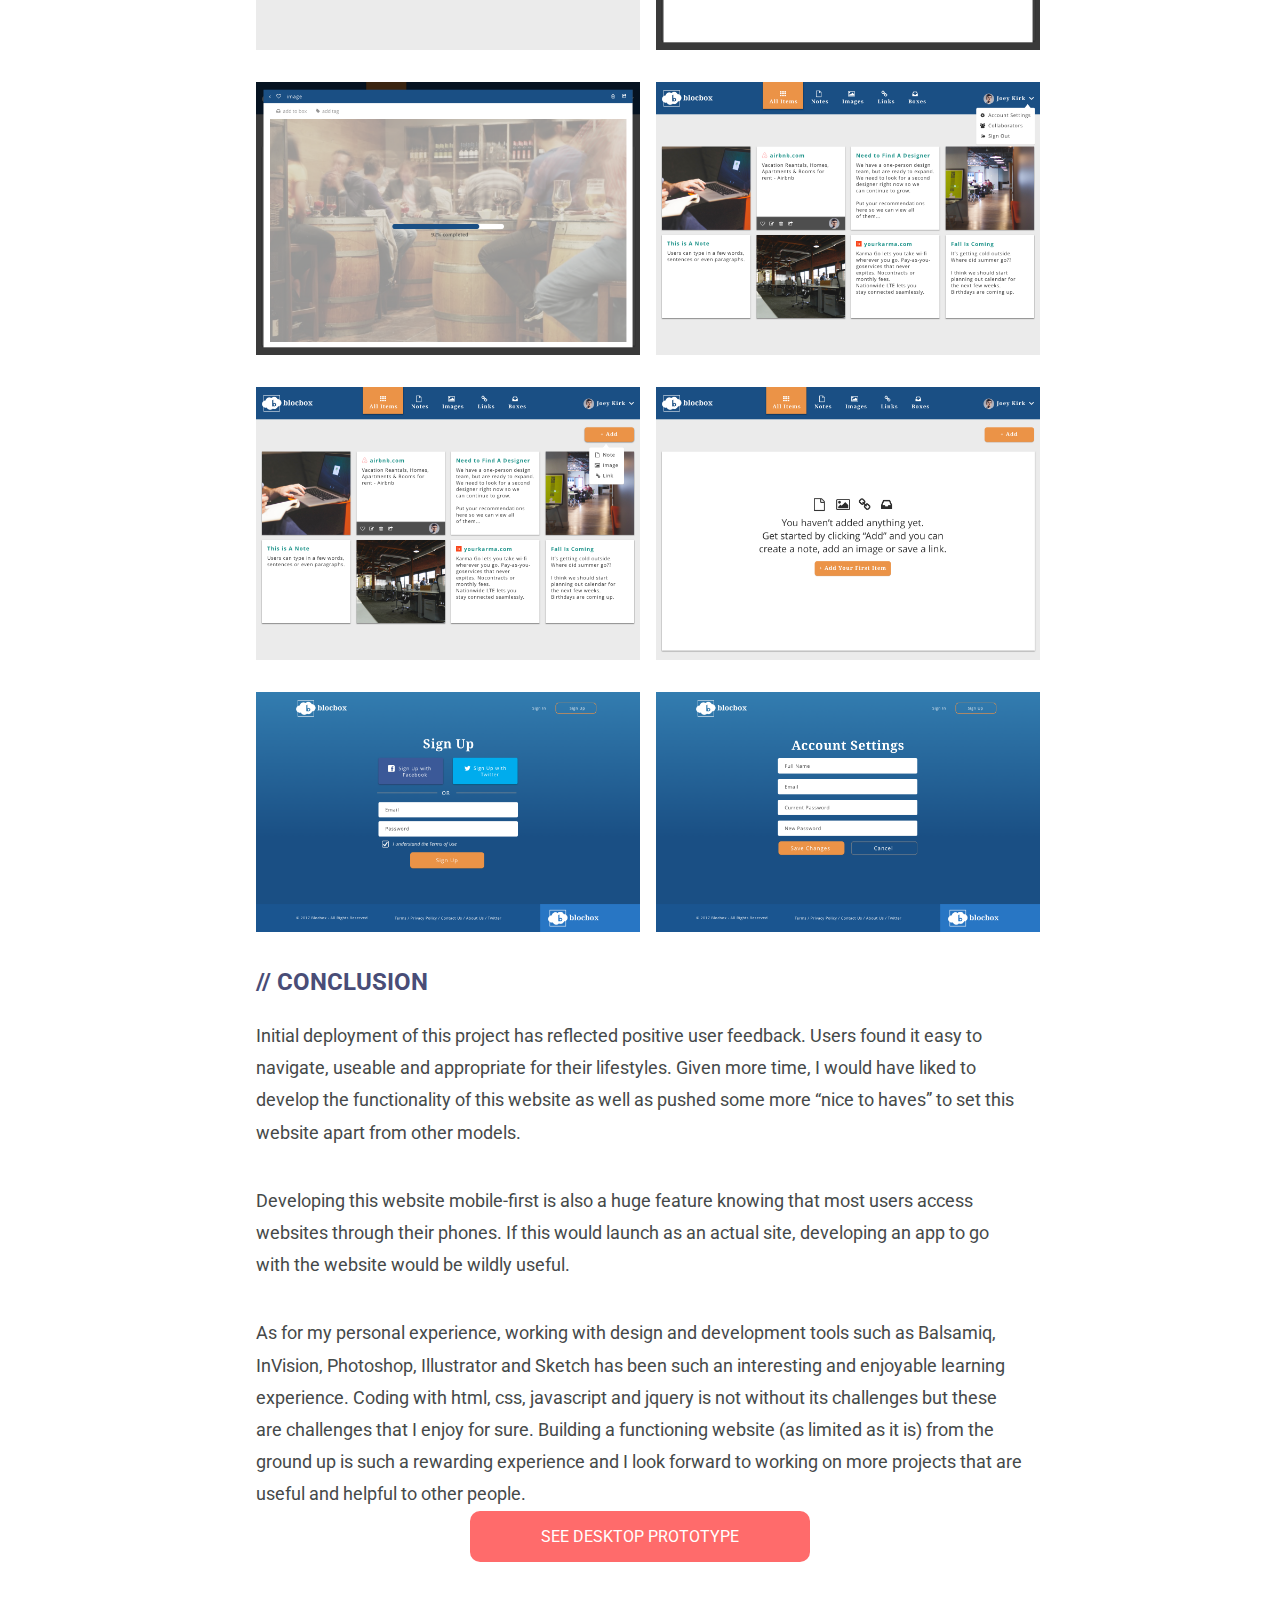
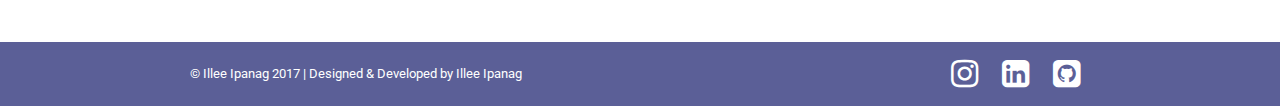
==== commit 0c45ac50: "edits after assessment" ====
--- a/blocbox.html
+++ b/blocbox.html
@@ -11,7 +11,7 @@
       <a class="hamburger" id="menu">&#9776;</a>
       <div class="menu-items" id="menu-items">
         <a href="index.html">home</a>
-        <a href="index.html#about">about</a>
+        <a href="about.html">about</a>
         <a href="index.html#projects">projects</a>
         <a href="index.html#contact">contact</a>
       </div>
@@ -19,18 +19,19 @@
     <div class="body">
       <div class="title fade-in">
         <h1>Blocbox</h1>
-        <p>At a time where digital information and inspiration is readily available and accessible to virtually anyone, users need a way to store content in a simple and efficient way. Blocbox lets you collect, save and share data and access them in different devices.</p>
-        <div class="image">
+        <h2>UX Research | UI Design | Frontend Development</h2>
+        <a href="https://projects.invisionapp.com/share/AWEUBKJYR#/screens" class="btn">See Desktop Prototype</a>
           <img src="assets/bloc-box.png" alt="Blocbox">
       </div>
         <div class="text">
-          <h2>Problem</h2>
+          <p>At a time where digital information and inspiration is readily available and accessible to virtually anyone, users need a way to store content in a simple and efficient way. Blocbox lets you collect, save, and access data across devices as well as collaborate with other users.</p>
+          <h2>// Problem</h2>
           <p>More and more users are saving content gathered online and also writing notes and finding inspiration on the go. Most users, however, are finding it hard to organise all these information. They can’t keep up with which device they save things on, can’t share content easily and just forget that they even saved anything and the information just gets lost and buried in their devices.</p>
-          <h2>Solution</h2>
+          <h2>// Solution</h2>
           <p>Blocbox is a straightforward, no frills repository for all your content. It lets you create simple notes, add images and save links and access them across your devices. Blocbox also makes it easier for users to share content and collaborate with others.</p>
-          <h2>Solution</h2>
+          <h2>// Process</h2>
           <p>There are 3.7 Billion Internet Users today, 50% of which use their mobile phones to access online content and according to a recent study 25% of adults ages 18-44 cannot remember the last time they did not have their device right next to them. It’s pretty safe to assume that there is very little time that people do not have internet access. We are bombarded with digital information all the time and people are always brainstorming on the go. The team at Blocbox aims to find a way to organize all the information we wish to keep and be able to come back to them at a later time.</p>
-          <h2>User Research</h2>
+          <h3>User Research</h3>
           <p>I gathered participants with varying backgrounds and surveyed their browsing and device habits. 100% of participants own a smartphone and 93% use this device to browse online 93% of participants own a laptop and 87% use it to browse online. Almost all of the participants consume social media while more than half also browse for news and videos.</p>
           <br>
           <br>
@@ -43,42 +44,44 @@
             <img src="assets/blocbox-UP2.png">
             <img src="assets/blocbox-UP3.png">
           </div>
-          <h2>Branding</h2>
-          <p>Blocbox is aimed towards business and personal use so I wanted the look to have both a professional and casual feel. It was imperative that we have a simple and user-friendly interface without sacrificing a modern aesthetic.</p>
+          <h3>Branding</h3>
+          <p>Blocbox is aimed towards business and personal use so I wanted the look to have both a professional and casual feel. It was imperative that it has a simple and user-friendly interface without sacrificing a modern aesthetic.</p>
           <div class="images">
             <img src="assets/blocbox-brand-guide.png">
             <img src="assets/blocbox-logo-options.png">
             <img src="assets/blocbox-final-logo.png">
           </div>
-          <h2>Wireframes and Mockups</h2>
-          <p>To test the design and flow of this project, I've utilized Balsamic and Invision to conduct user testing. The high fidelity wireframe can be found <a href="https://invis.io/DYDCCQBQR" target="_blank">here</a> and the prototype can be viewed <a href="https://invis.io/AWEUBKJYR" target="_blank">here</a>. The main purpose of this usability test is to make sure that users are able to perform tasks with ease and are able to find their way around the web app intuitively.</p>
+          <h3>Wireframes and Mockups</h3>
+          <p>To test the design and flow of this project, I've utilized Balsamiq and Invision to conduct user testing. The high fidelity wireframe can be found <a href="https://invis.io/DYDCCQBQR" target="_blank">here</a> and the prototype can be viewed <a href="https://invis.io/AWEUBKJYR" target="_blank">here</a>. The main purpose of this usability test is to make sure that users are able to perform tasks with ease and are able to find their way around the web app intuitively.</p>
           <br>
           <br>
-          <p>Further user test using Usabilityhub were also administered to determine button placement. I wanted to see where the button to add content is going to be most effective. There were two options presented and findings of this preference test resulted to change of initial design. The test can be found <a href="https://usabilityhub.com/do/bb3b0c881895/2523" target="_blank">here</a>.</p>
+          <p>Further user testing using Usabilityhub was also administered to determine button placement. I wanted to see where the button to add content is going to be most effective. There were two options presented and findings of this preference test resulted to changing the initial design. The test can be found <a href="https://usabilityhub.com/do/bb3b0c881895/2523" target="_blank">here</a>.</p>
           <div class="mockups">
-            <img src="assets/blocbox-option1.png">
-            <img src="assets/blocbox-option2.png">
+            <img src="assets/mockup/9.png">
+            <img src="assets/mockup/10.png">
+            <img src="assets/blocbox-option1.png" class="hide">
+            <img src="assets/blocbox-option2.png" class="hide">
             <img src="assets/mockup/1.png">
-            <img src="assets/mockup/2.png">
-            <img src="assets/mockup/3.png">
+            <img src="assets/mockup/2.png" class="hide">
+            <img src="assets/mockup/3.png" class="hide">
             <img src="assets/mockup/4.png">
-            <img src="assets/mockup/5.png">
-            <img src="assets/mockup/6.png">
+            <img src="assets/mockup/5.png" class="hide">
+            <img src="assets/mockup/6.png" class="hide">
             <img src="assets/mockup/7.png">
-            <img src="assets/mockup/8.png">
+            <img src="assets/mockup/8.png" class="hide">
           </div>
-          <h2>Conclusion</h2>
-          <p>Initial deployment of this projects has reflected positive user feedback. Users find it easy to navigate and very useable and appropriate for their lifestyles. Given more time, I would have liked to develop the functionality of this website as well as pushed some more “nice to haves” to set this website apart from other models.</p>
+          <h2>// Conclusion</h2>
+          <p>Initial deployment of this project has reflected positive user feedback. Users found it easy to navigate, useable and appropriate for their lifestyles. Given more time, I would have liked to develop the functionality of this website as well as pushed some more “nice to haves” to set this website apart from other models.</p>
           <br>
           <br>
           <p>Developing this website mobile-first is also a huge feature knowing that most users access websites through their phones. If this would launch as an actual site, developing an app to go with the website would be wildly useful.</p>
           <br>
           <br>
-          <p>As for my personal experience, working with design and development tools such as Balsamiq, Invision, Photoshop, Illustrator and Sketch has been such an interesting and enjoyable learning experience. Coding with html, css, javascript and jquery was not without its challenges but these are challenges that I enjoy for sure. Building a functioning website (as limited as it is) from the ground up is such a rewarding experience and I look forward to working on more projects that are useful and helpful to other people.</p>
+          <p>As for my personal experience, working with design and development tools such as Balsamiq, InVision, Photoshop, Illustrator and Sketch has been such an interesting and enjoyable learning experience. Coding with html, css, javascript and jquery is not without its challenges but these are challenges that I enjoy for sure. Building a functioning website (as limited as it is) from the ground up is such a rewarding experience and I look forward to working on more projects that are useful and helpful to other people.</p>
         </div>
+          <a href="https://projects.invisionapp.com/share/AWEUBKJYR#/screens" class="btn">See Desktop Prototype</a>
       </div>
-    </div>
-    <div class="footer zigzag">
+    <div class="footer">
       <small>&copy; Illee Ipanag 2017  |  Designed &amp; Developed by Illee Ipanag</small>
       <ul class="social-media">
         <li><a href="https://www.instagram.com/illee.design/" target="_blank"> <i class="fa fa-instagram fa-2x"></i></a> </li>
--- a/styles/case-studies.css
+++ b/styles/case-studies.css
@@ -8,12 +8,8 @@
   flex-direction: row;
   justify-content: flex-start;
   align-items: center;
-  background-color: #f1f2f2;
+  background-color: #ffffff;
   z-index: 100;
-}
-
-body {
-  margin: 0;
 }
 
 @media (min-width: 1000px) {
@@ -62,7 +58,7 @@
 
 .hamburger {
   z-index: 1000;
-  background-color: #f1f2f2;
+  background-color: #FFFFFF;
   color: #494d77;
   font-size: 35px;
   text-align: center;
@@ -77,11 +73,16 @@
   }
 }
 
+body {
+  margin: 0;
+}
+
 .menu-items a {
   text-decoration: none;
   font-family: "Roboto";
   color: #494d77;
-  text-transform: uppercase;
+  text-transform: lowercase;
+  letter-spacing: 2px;
   display: block;
   margin: 1em auto;
   padding: 1em;
@@ -118,7 +119,7 @@
 .body {
   display: flex;
   justify-content: center;
-  flex-direction: row;
+  flex-direction: column;
   background-color: #FFFFFF;
   max-width: 1200px;
   width: 80%;
@@ -130,44 +131,94 @@
     width: 60%;
   }
 }
+
 .title {
   text-align: center;
-  margin-top: 10vh;
+  margin-top: 10vh;s
 }
 
 .title h1 {
   font-family: "Caveat Brush";
   color: #FF6B6B;
   font-size: 4em;
-}
-
-.title p {
-  font-family: "Roboto";
+  margin: 0;
+}
+
+.title h2 {
+  font-family: "Roboto";
+  color: #808080;
+  font-size: 1.5em;
+  line-height: 1.75em;
+}
+
+.btn {
+  color: #ffffff;
+  background-color: #FF6B6B;
+  padding: 1em;
+  font-family: "Roboto";
+  border-radius: 10px;
+  text-transform: uppercase;
+  text-decoration: none;
+  display: block;
+  width: 40%;
   margin: auto;
-  color: #494d77;
-  line-height: 2em;
-  font-size: 1.15em;
+}
+
+.btn a {
+  color: #ffffff;
 }
 
 .title img {
   max-width: 100%;
 }
 
+.text {
+  margin-top: 1em;
+}
 .text h2 {
+  color: #494d77;
+  font-family: "Roboto";
+  text-align: left;
+  text-transform: uppercase;
+  margin-bottom: 1em;
+}
+
+.text h3 {
   color: #ff6b6b;
+  font-weight: bolder;
   font-family: "Roboto";
   text-align: left;
+  font-size: 1.2em;
+  text-transform: uppercase;
 }
 
 .text p {
+  font-family: "Roboto";
   text-align: left;
-  color: #494d77;
+  color: #454949;
   font-size: 1.15em;
   line-height: 1.75em;
+  font-style: normal;
+  padding: 0;
+  margin: 0;
 }
 
 .text a {
   color: #ff6b6b;
+}
+
+.btn {
+  color: #ffffff;
+  background-color: #FF6B6B;
+  padding: 1em;
+  font-family: "Roboto";
+  border-radius: 10px;
+  text-transform: uppercase;
+  text-decoration: none;
+  display: block;
+  width: 40%;
+  margin: 0 auto;
+  text-align: center;
 }
 
 .images {
@@ -176,11 +227,12 @@
   justify-content: center;
   align-items: center;
   padding-top: 2em;
-  width: 90vw;
+  max-width: 90vw;
   margin: 0 auto;
 }
 
 .images img {
+  max-width: 100%;
   margin: 1em;
 }
 
@@ -199,15 +251,24 @@
   justify-items: center;
 }
 
+.hide {
+  display: none;
+}
+
 @media (min-width: 1000px) {
   .mockups {
     grid-template-columns: 50% 50%;
     max-width: 90vw;
   }
+
+  .hide {
+    display: grid;
+  }
 }
 
 .mockups img {
   padding: 1em;
+  max-width: 100%;
 }
 
 .footer {
@@ -221,19 +282,6 @@
   margin-top: 5em;
 }
 
-.zigzag:before {
-  background:
-    linear-gradient(-45deg, transparent 16px, #ffffff 0),
-    linear-gradient(45deg, transparent 16px, #ffffff  0);
-  background-repeat: repeat-x;
-  background-position: left bottom;
-  background-size: 22px 32px;
-  content: "";
-  display: block;
-  width: 100%;
-  height: 32px;
-}
-
 small {
   color: #ffffff;
   font-family: "Roboto";
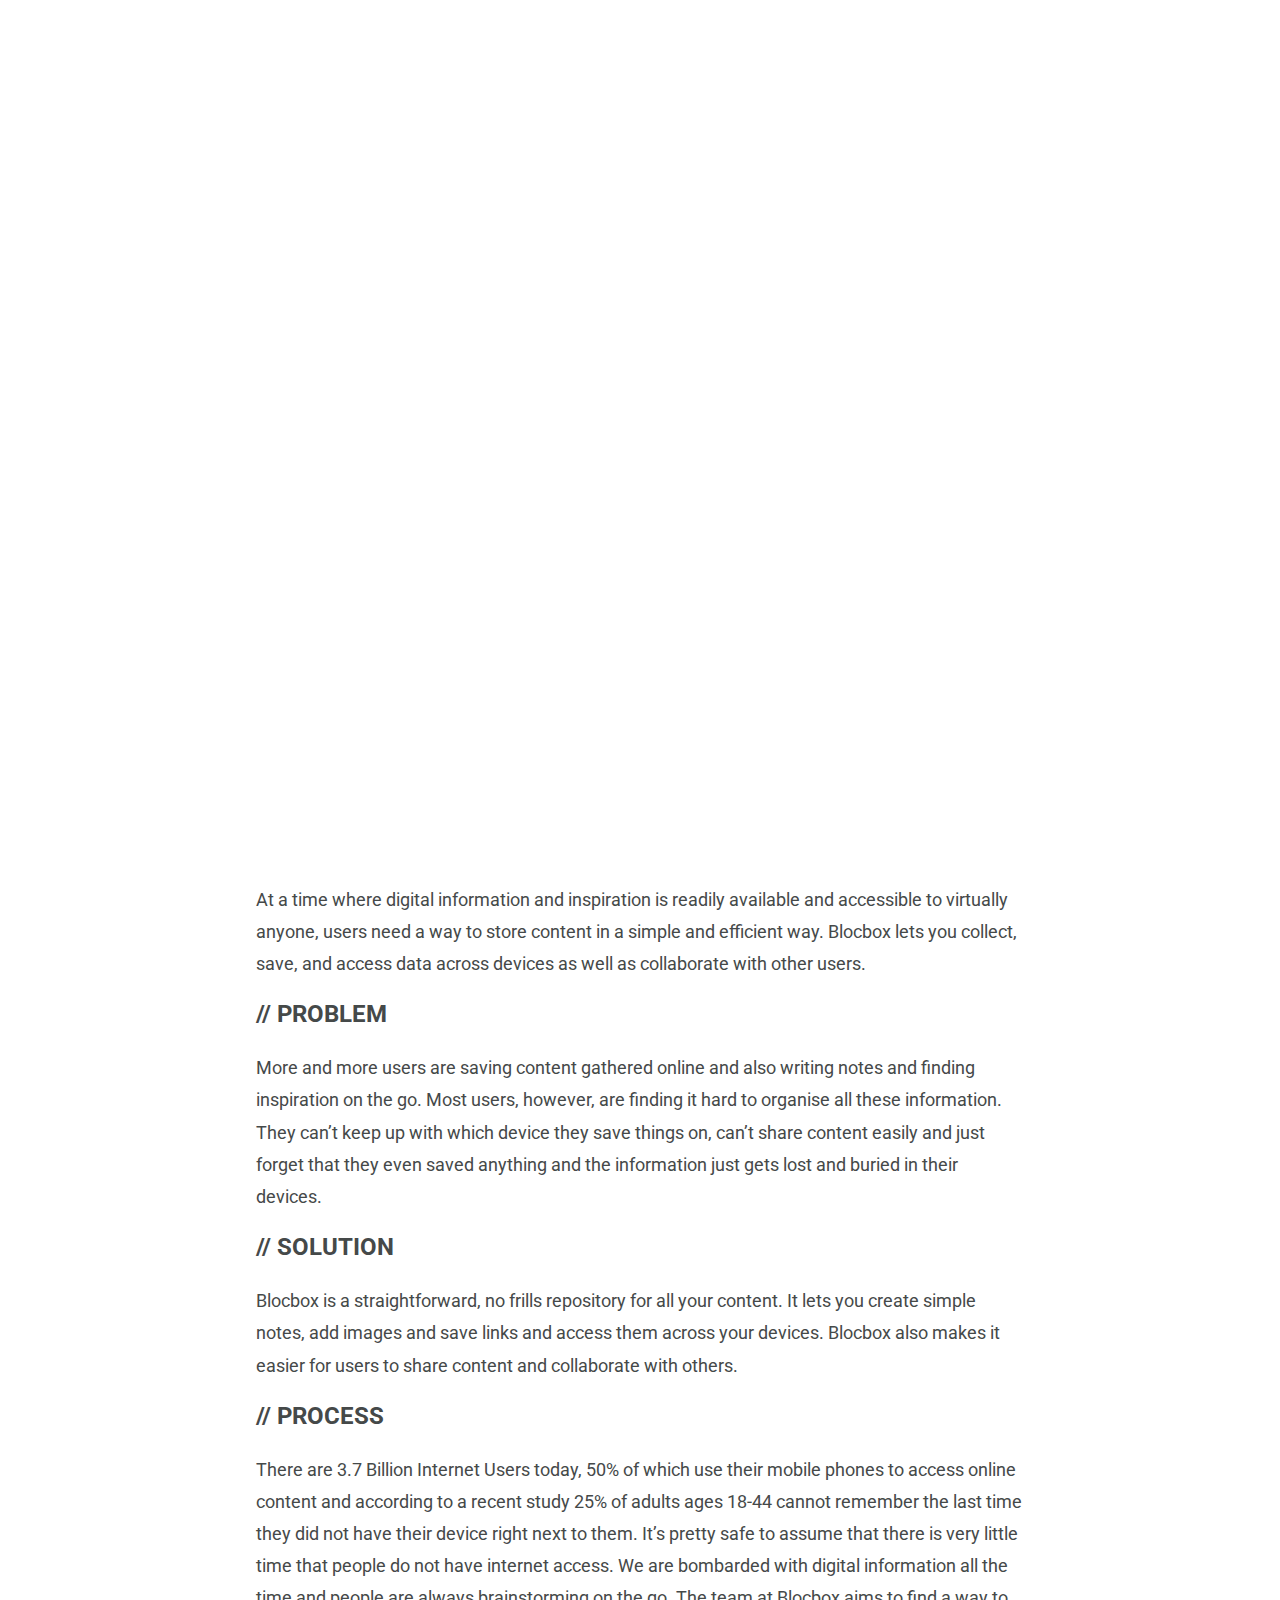
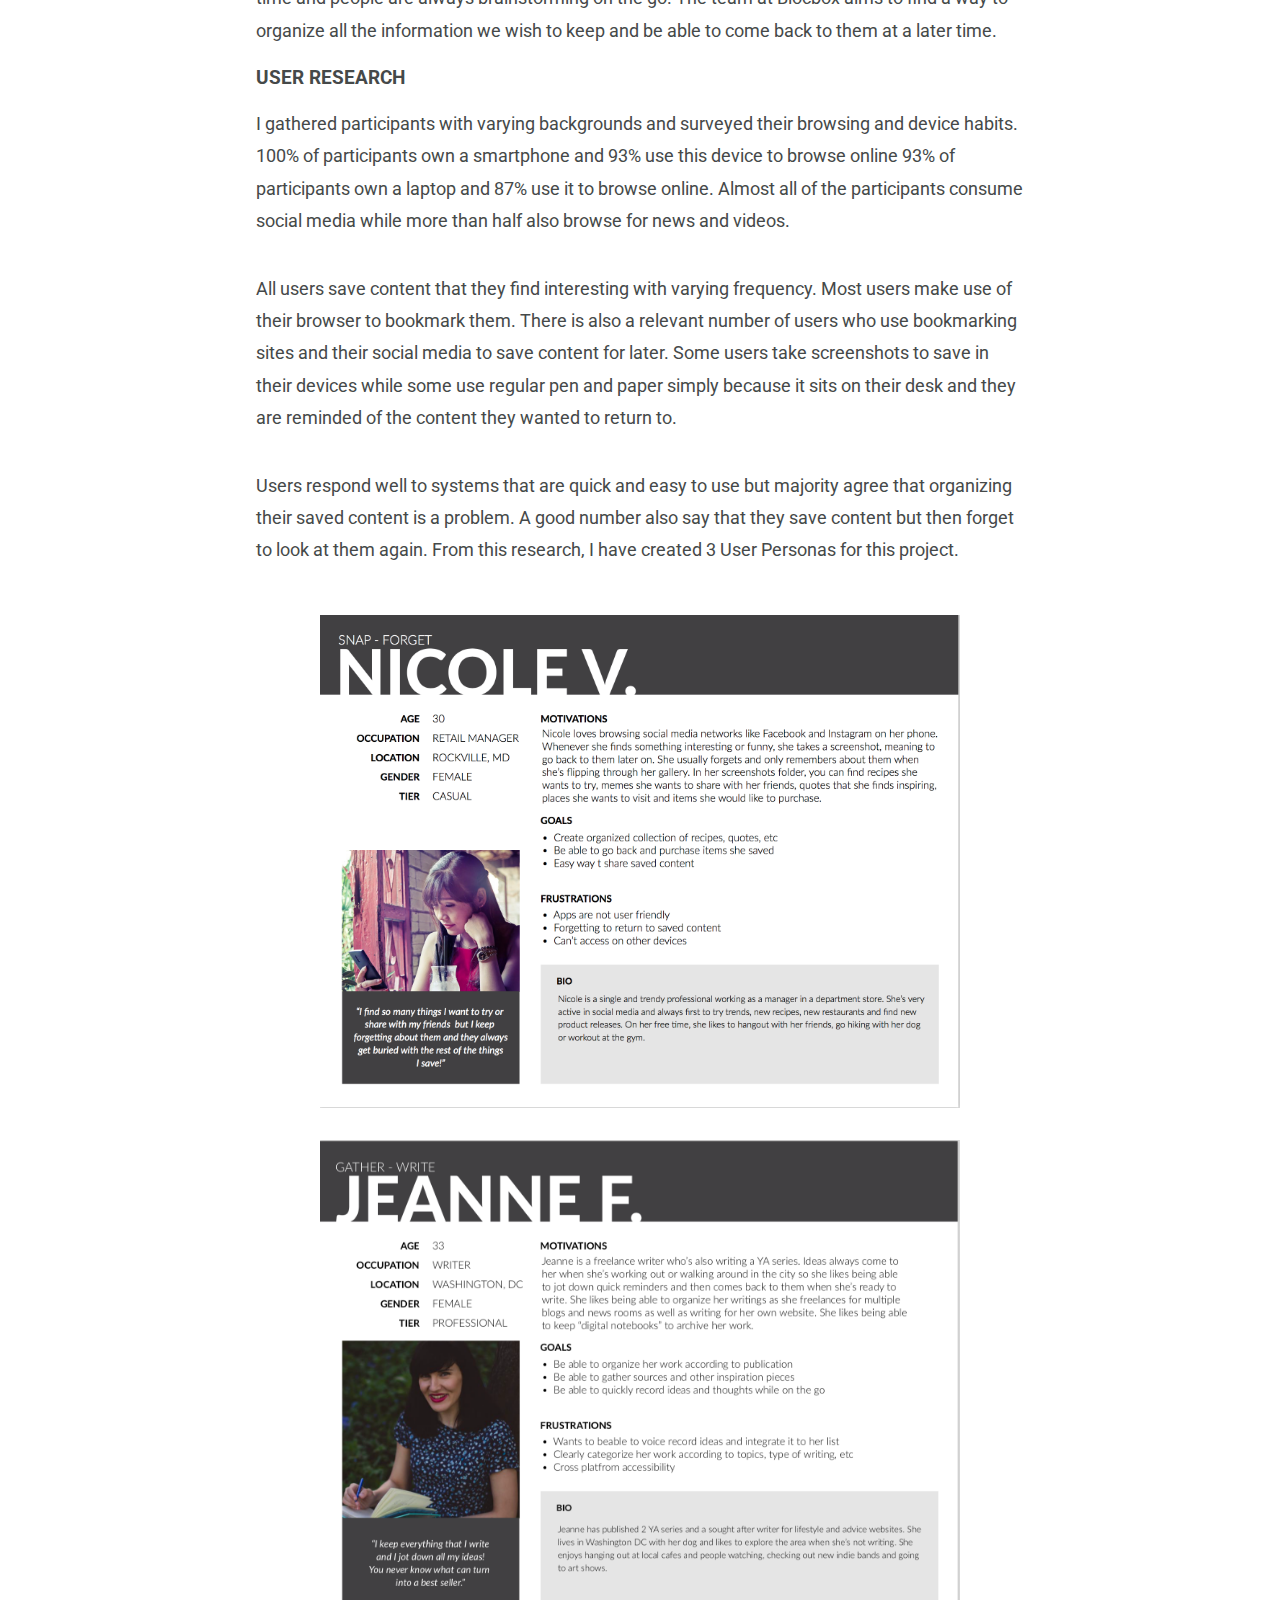
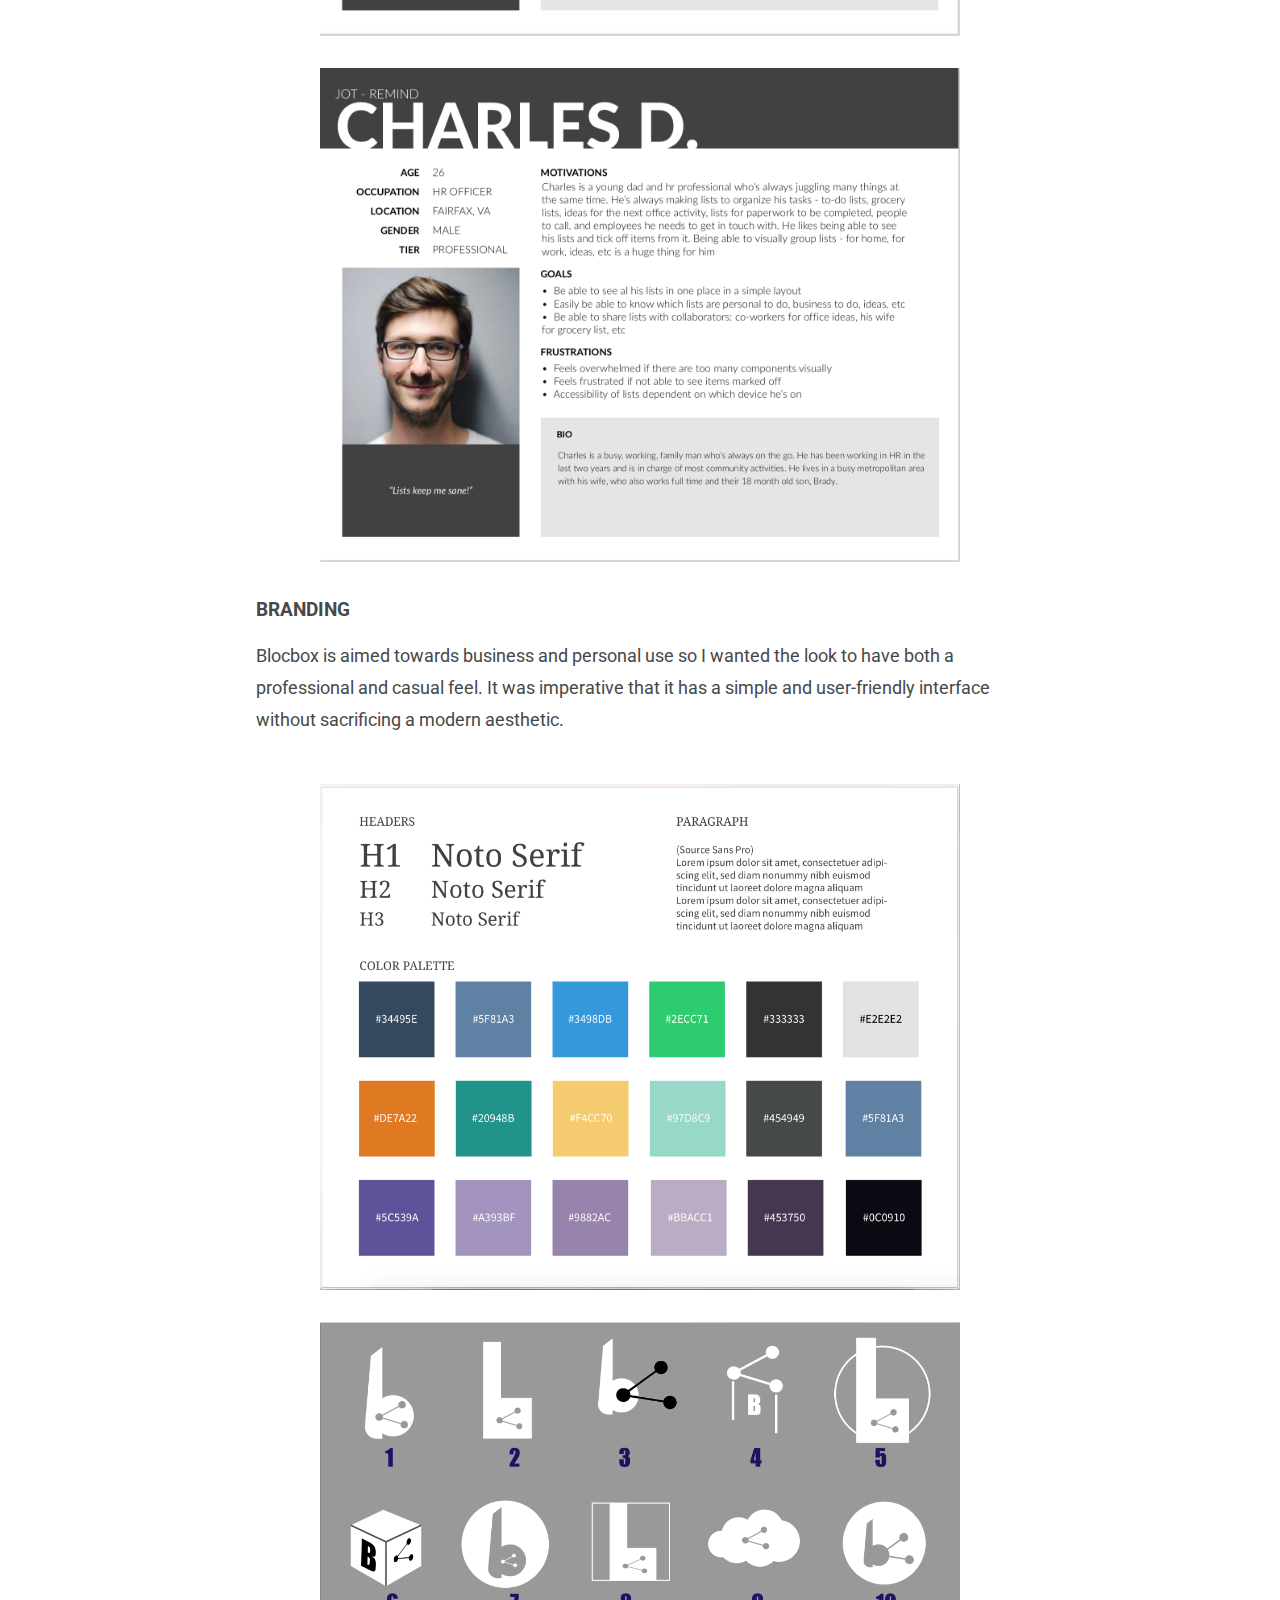
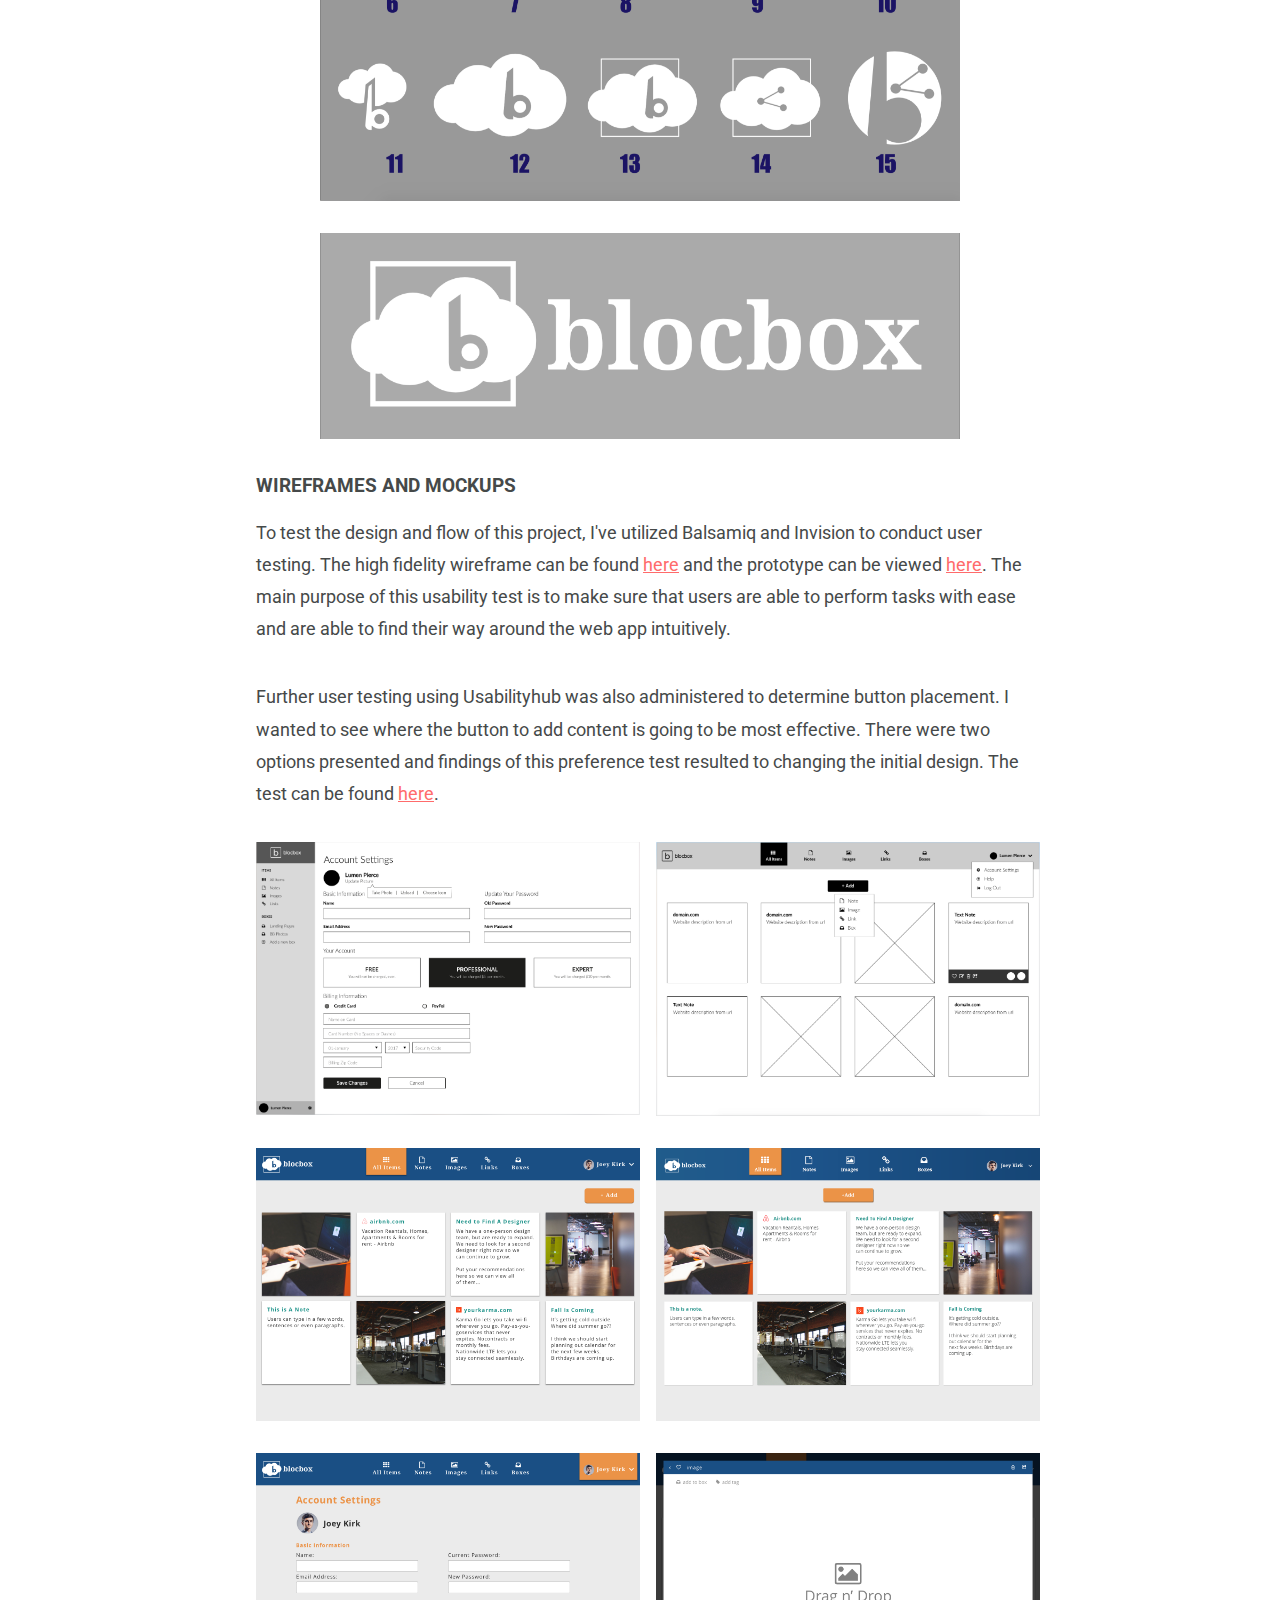
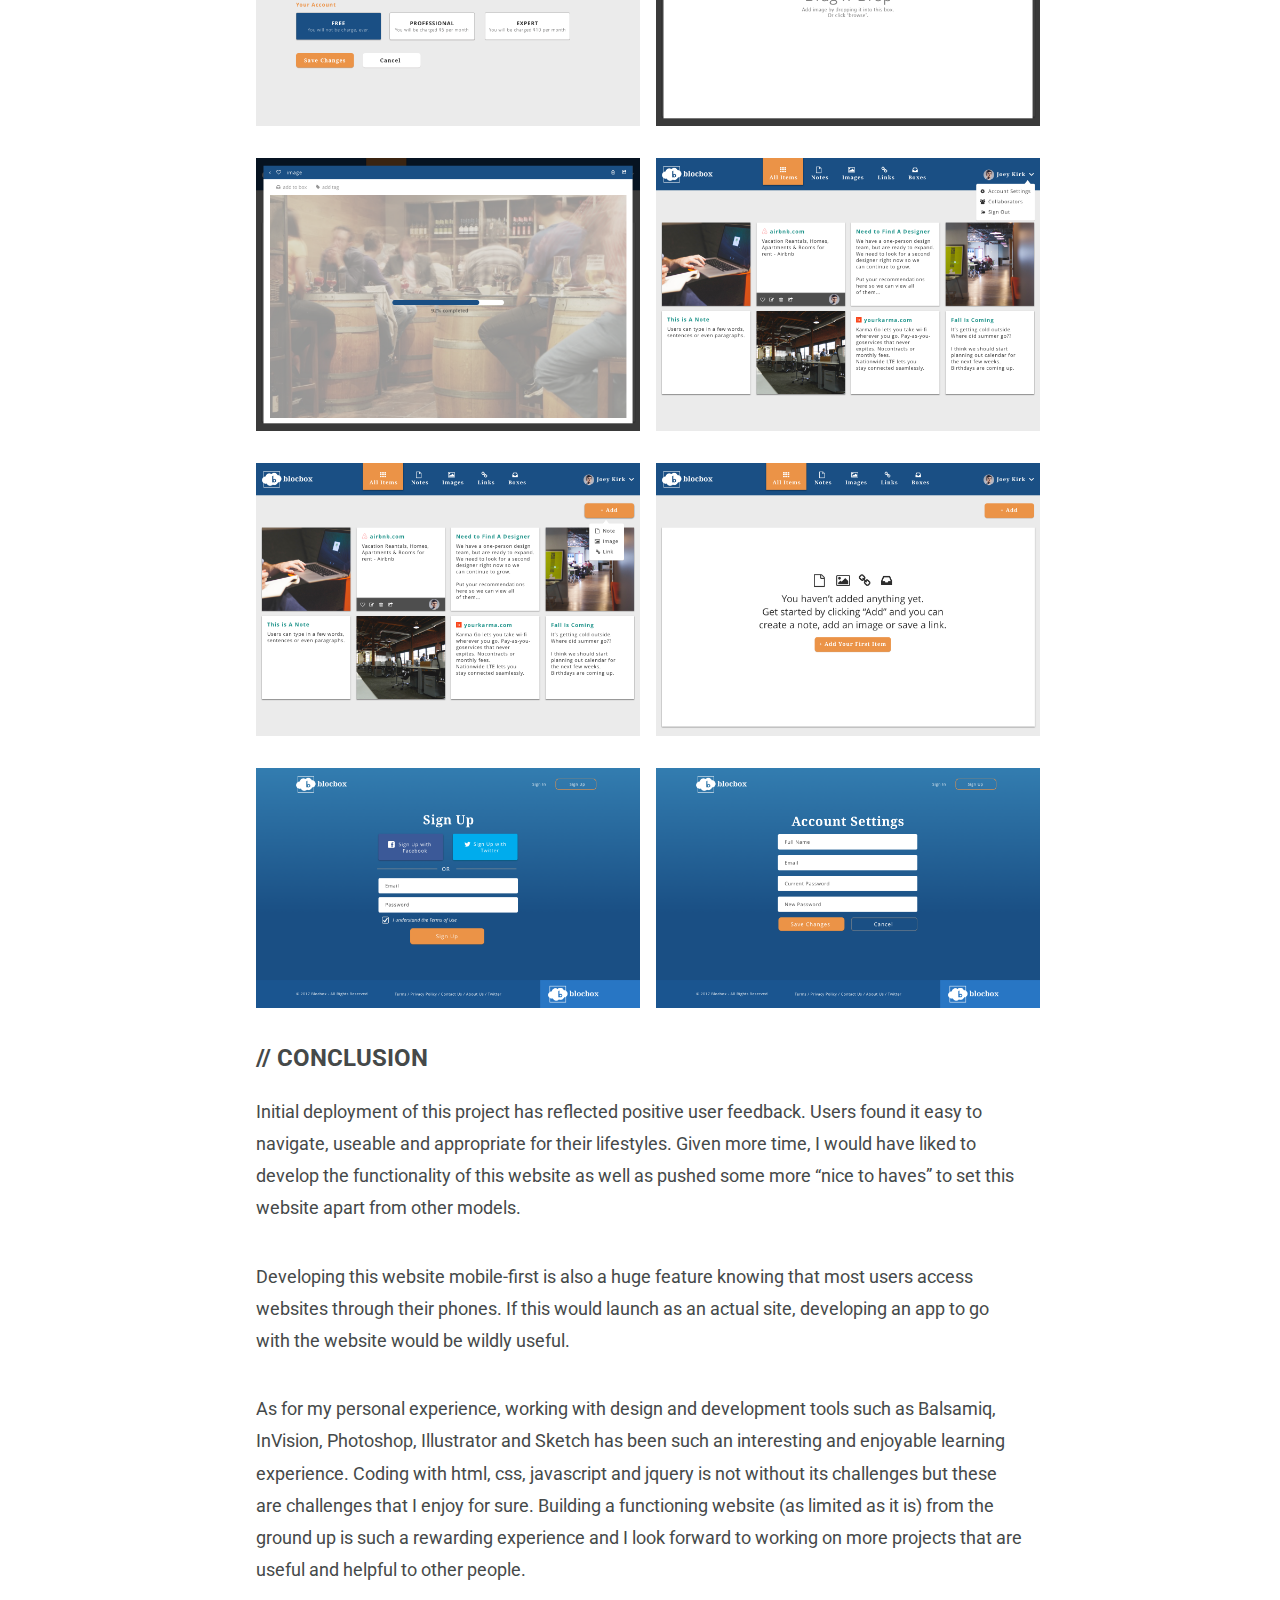
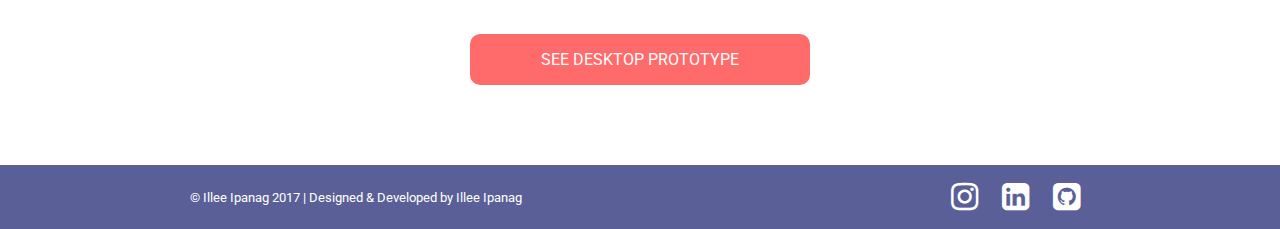
==== commit f547adec: "fixed position headshot, move blocbox protoype buttons" ====
--- a/blocbox.html
+++ b/blocbox.html
@@ -20,7 +20,6 @@
       <div class="title fade-in">
         <h1>Blocbox</h1>
         <h2>UX Research | UI Design | Frontend Development</h2>
-        <a href="https://projects.invisionapp.com/share/AWEUBKJYR#/screens" class="btn">See Desktop Prototype</a>
           <img src="assets/bloc-box.png" alt="Blocbox">
       </div>
         <div class="text">
--- a/styles/case-studies.css
+++ b/styles/case-studies.css
@@ -121,7 +121,7 @@
   justify-content: center;
   flex-direction: column;
   background-color: #FFFFFF;
-  max-width: 1200px;
+  max-width: 1000px;
   width: 80%;
   margin: 0 auto;
 }
@@ -138,10 +138,12 @@
 }
 
 .title h1 {
-  font-family: "Caveat Brush";
+  font-family: "Roboto";
+  text-transform: uppercase;
+  border: 1px solid #FF6B6B;
+  padding: .5em 0;
   color: #FF6B6B;
   font-size: 4em;
-  margin: 0;
 }
 
 .title h2 {
@@ -176,7 +178,7 @@
   margin-top: 1em;
 }
 .text h2 {
-  color: #494d77;
+  color: #454949;
   font-family: "Roboto";
   text-align: left;
   text-transform: uppercase;
@@ -184,7 +186,7 @@
 }
 
 .text h3 {
-  color: #ff6b6b;
+  color: #454949;
   font-weight: bolder;
   font-family: "Roboto";
   text-align: left;
@@ -217,7 +219,7 @@
   text-decoration: none;
   display: block;
   width: 40%;
-  margin: 0 auto;
+  margin-top: 3em;
   text-align: center;
 }
 
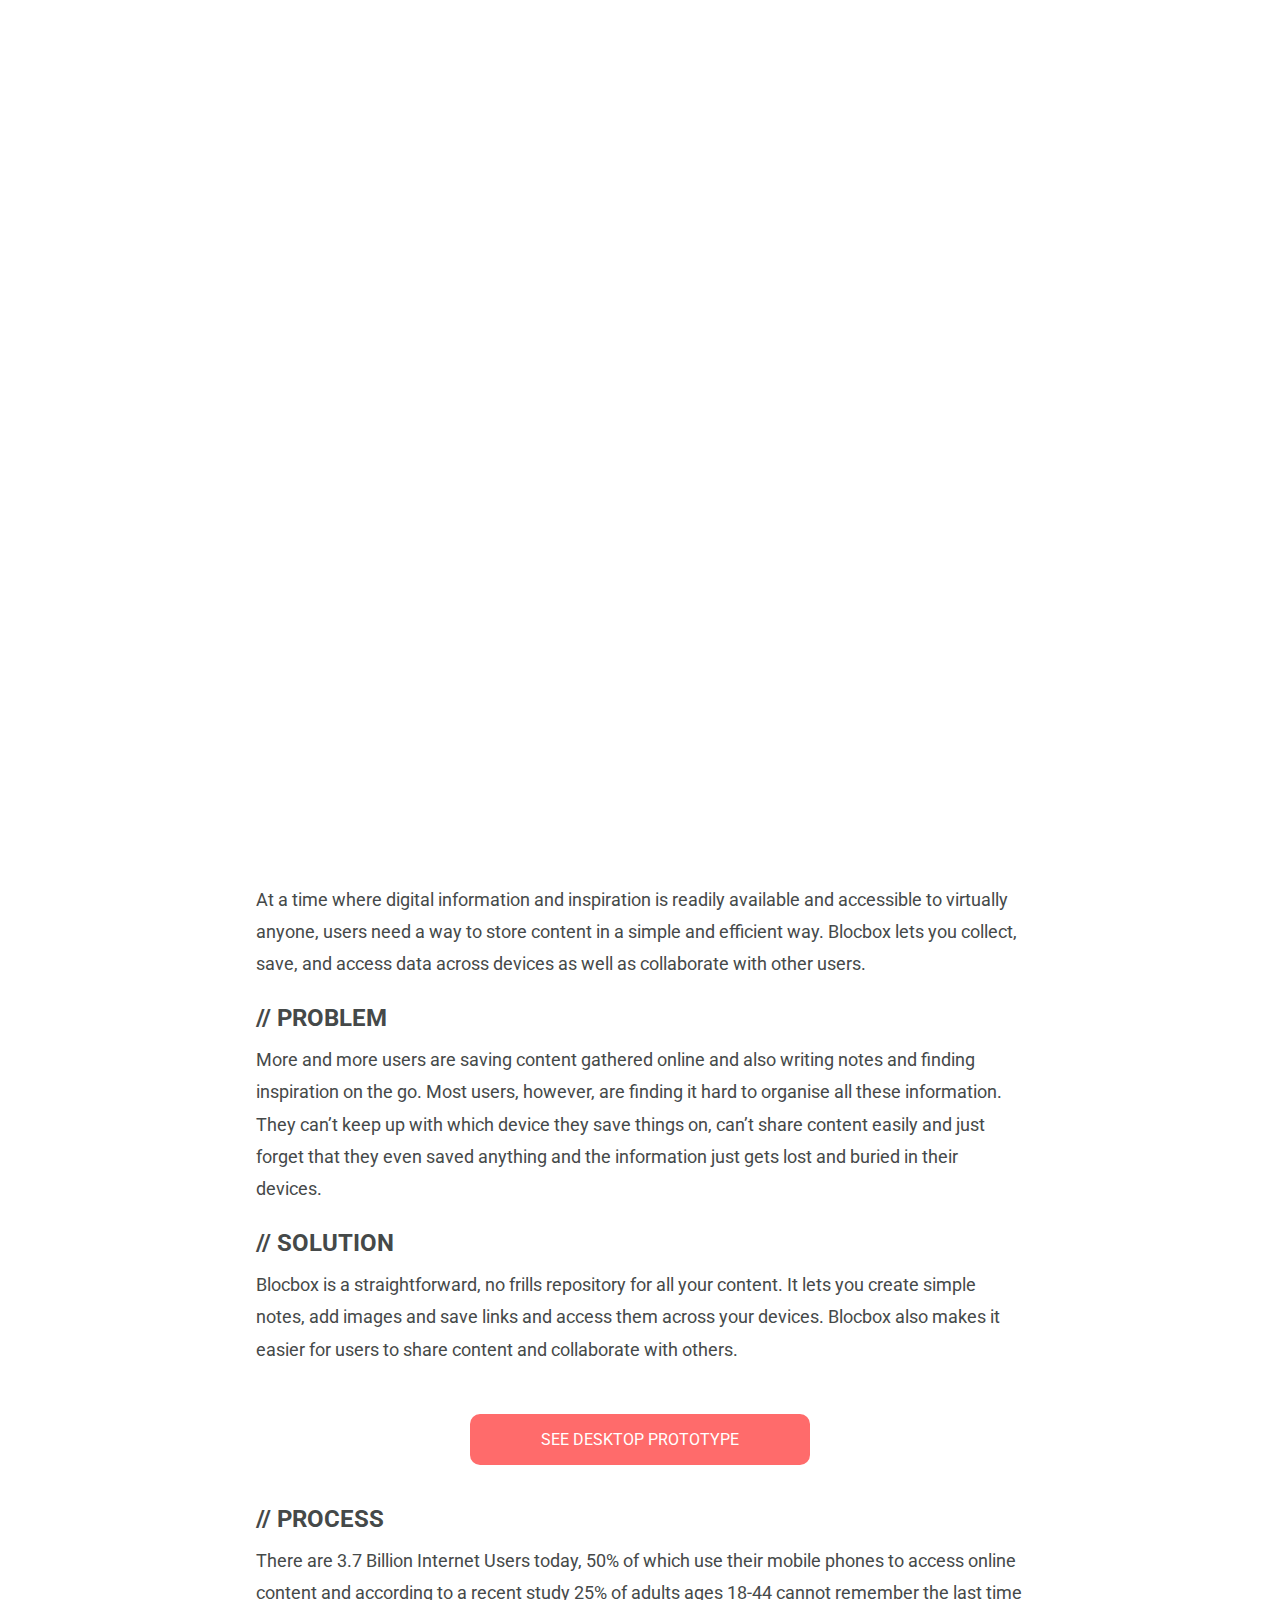
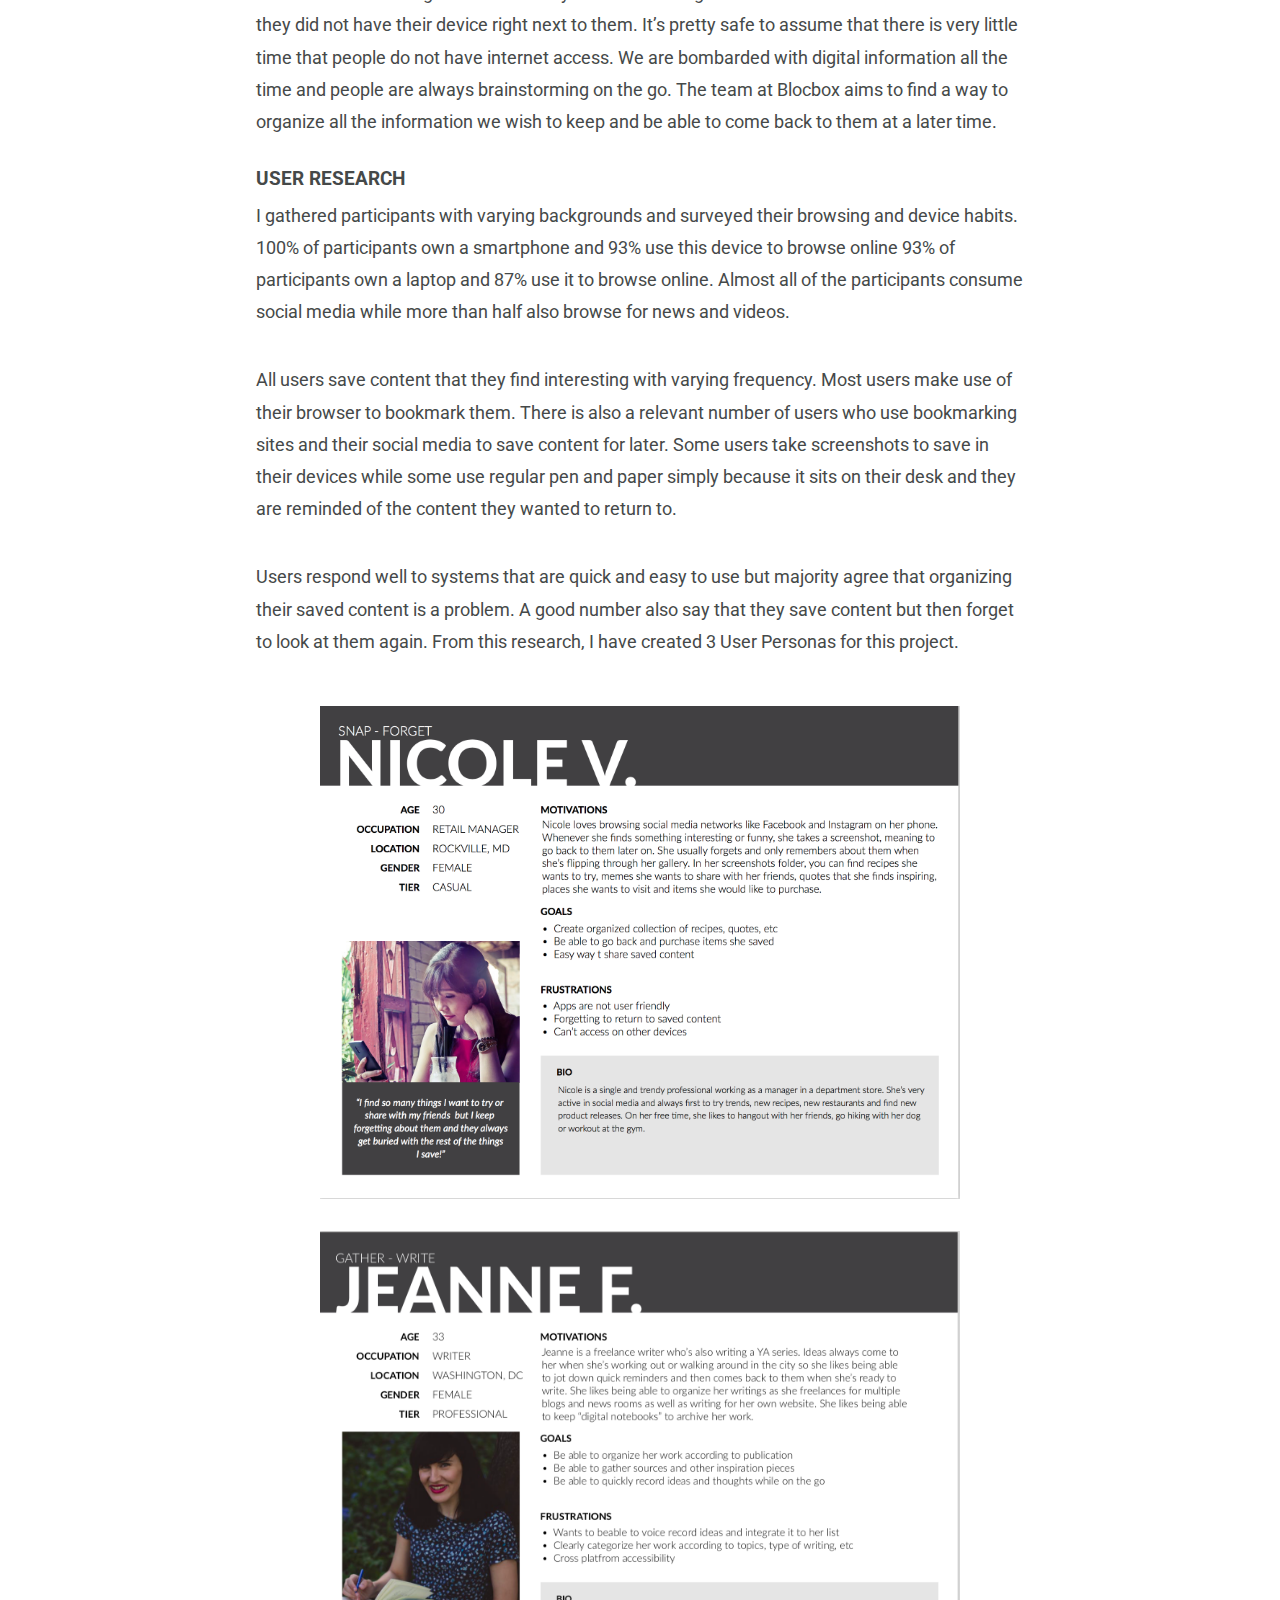
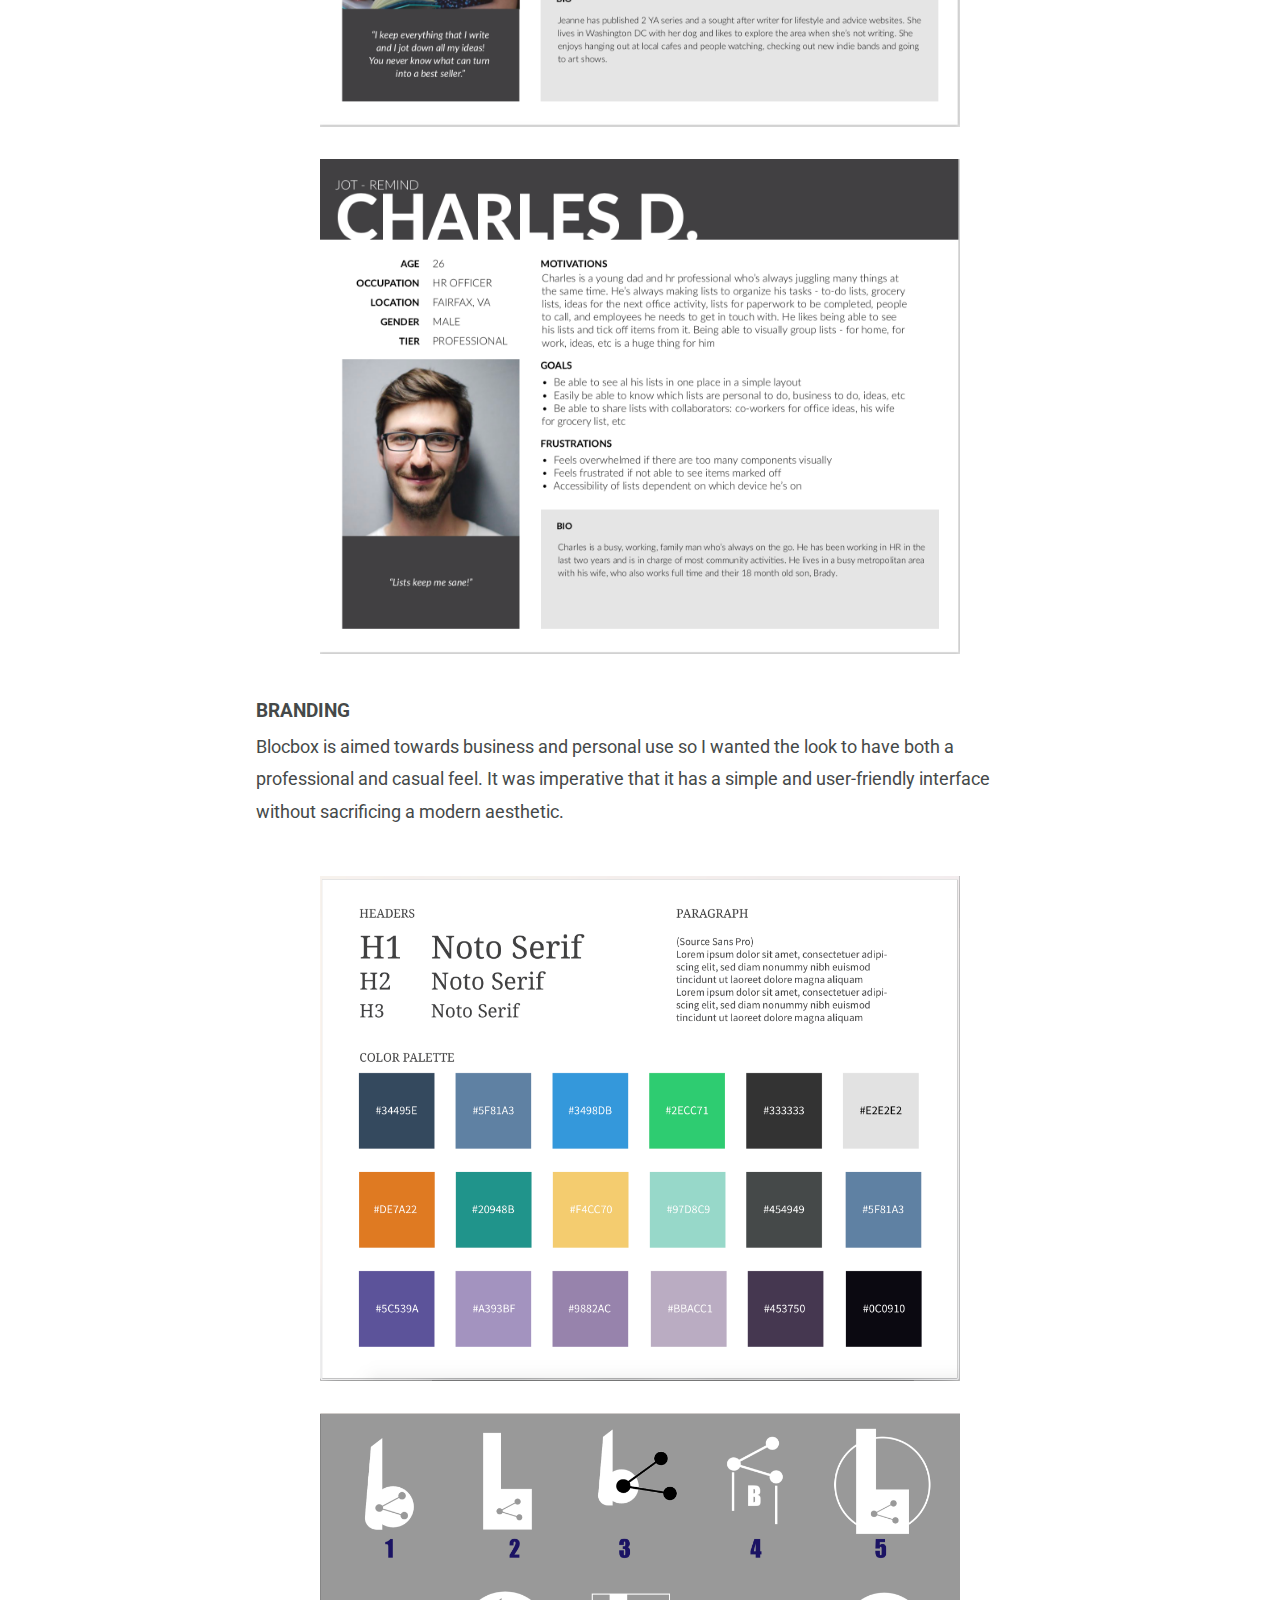
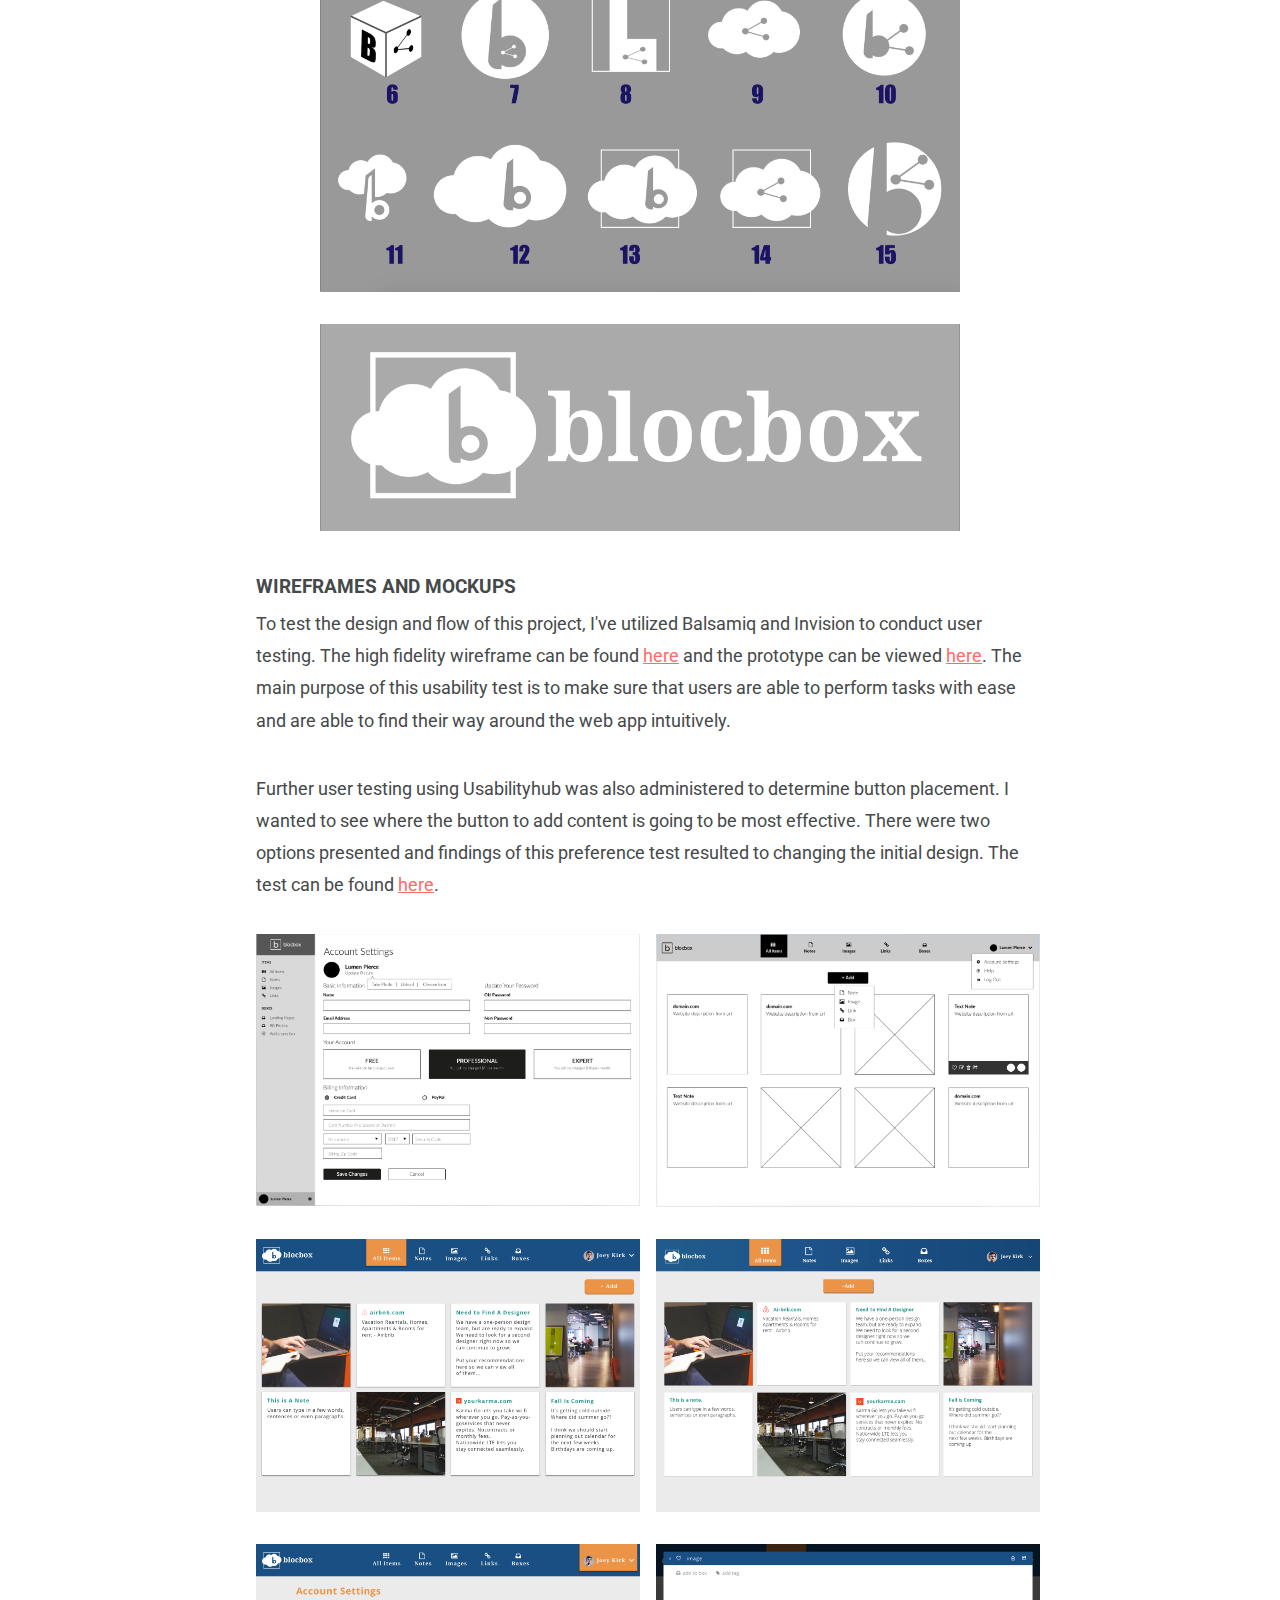
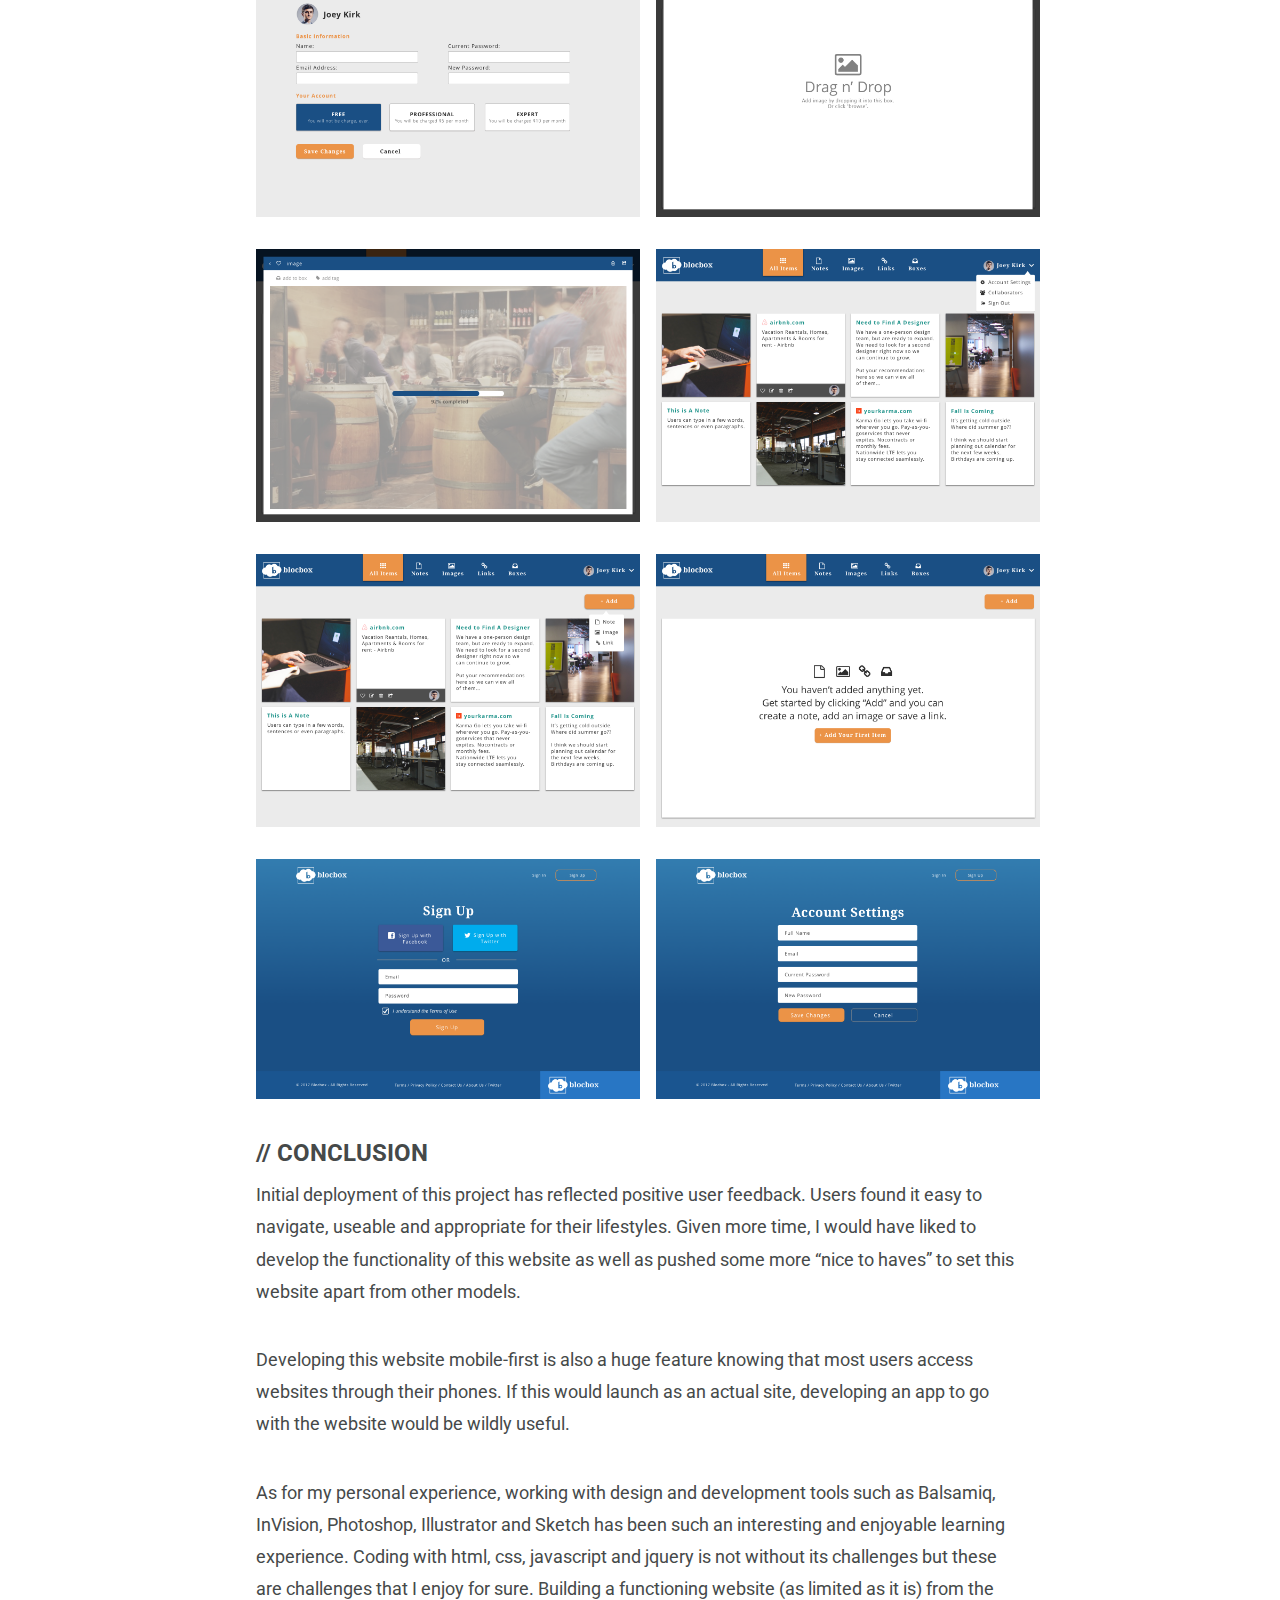
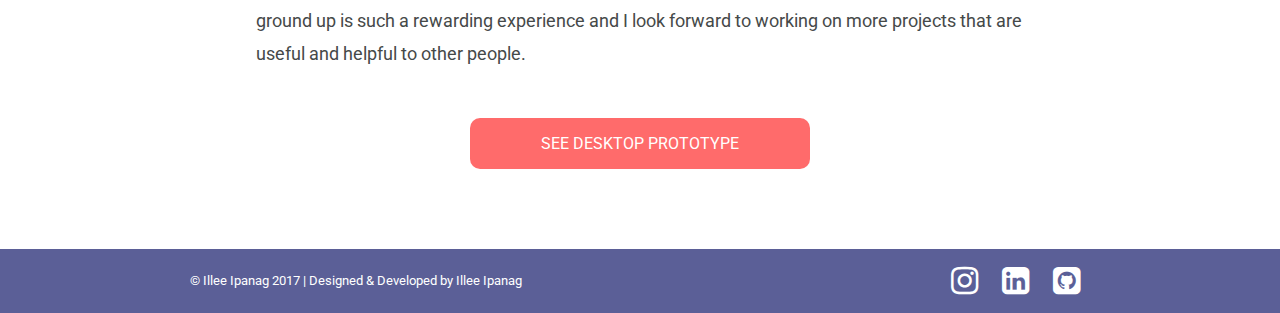
==== commit 89771566: "add back prototype button and fix header spacings" ====
--- a/blocbox.html
+++ b/blocbox.html
@@ -28,6 +28,9 @@
           <p>More and more users are saving content gathered online and also writing notes and finding inspiration on the go. Most users, however, are finding it hard to organise all these information. They can’t keep up with which device they save things on, can’t share content easily and just forget that they even saved anything and the information just gets lost and buried in their devices.</p>
           <h2>// Solution</h2>
           <p>Blocbox is a straightforward, no frills repository for all your content. It lets you create simple notes, add images and save links and access them across your devices. Blocbox also makes it easier for users to share content and collaborate with others.</p>
+          </div>
+          <a href="https://projects.invisionapp.com/share/AWEUBKJYR#/screens" class="btn">See Desktop Prototype</a>
+          <div class="text">
           <h2>// Process</h2>
           <p>There are 3.7 Billion Internet Users today, 50% of which use their mobile phones to access online content and according to a recent study 25% of adults ages 18-44 cannot remember the last time they did not have their device right next to them. It’s pretty safe to assume that there is very little time that people do not have internet access. We are bombarded with digital information all the time and people are always brainstorming on the go. The team at Blocbox aims to find a way to organize all the information we wish to keep and be able to come back to them at a later time.</p>
           <h3>User Research</h3>
--- a/styles/case-studies.css
+++ b/styles/case-studies.css
@@ -182,7 +182,8 @@
   font-family: "Roboto";
   text-align: left;
   text-transform: uppercase;
-  margin-bottom: 1em;
+  margin-bottom: .5em;
+  margin-top: 1em;
 }
 
 .text h3 {
@@ -192,6 +193,8 @@
   text-align: left;
   font-size: 1.2em;
   text-transform: uppercase;
+  margin-bottom: .5em;
+  margin-top: 1.5em;
 }
 
 .text p {
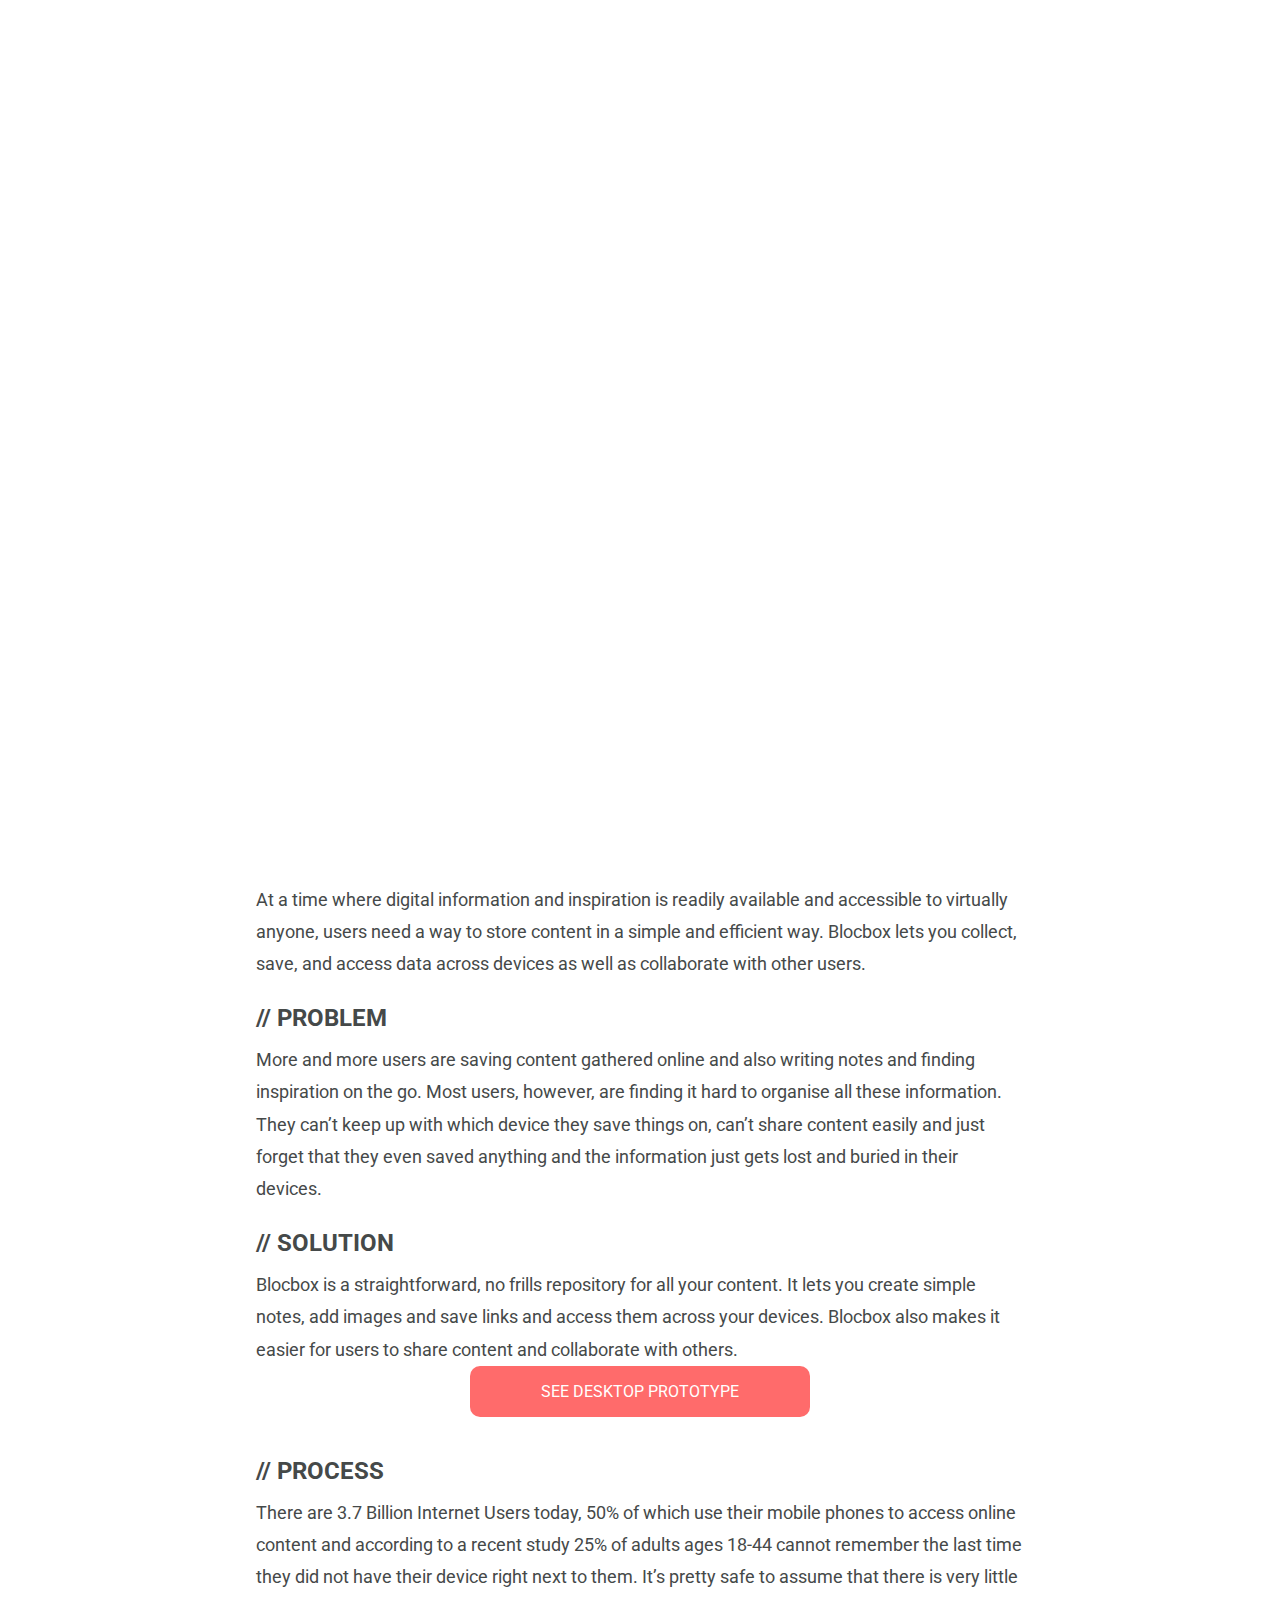
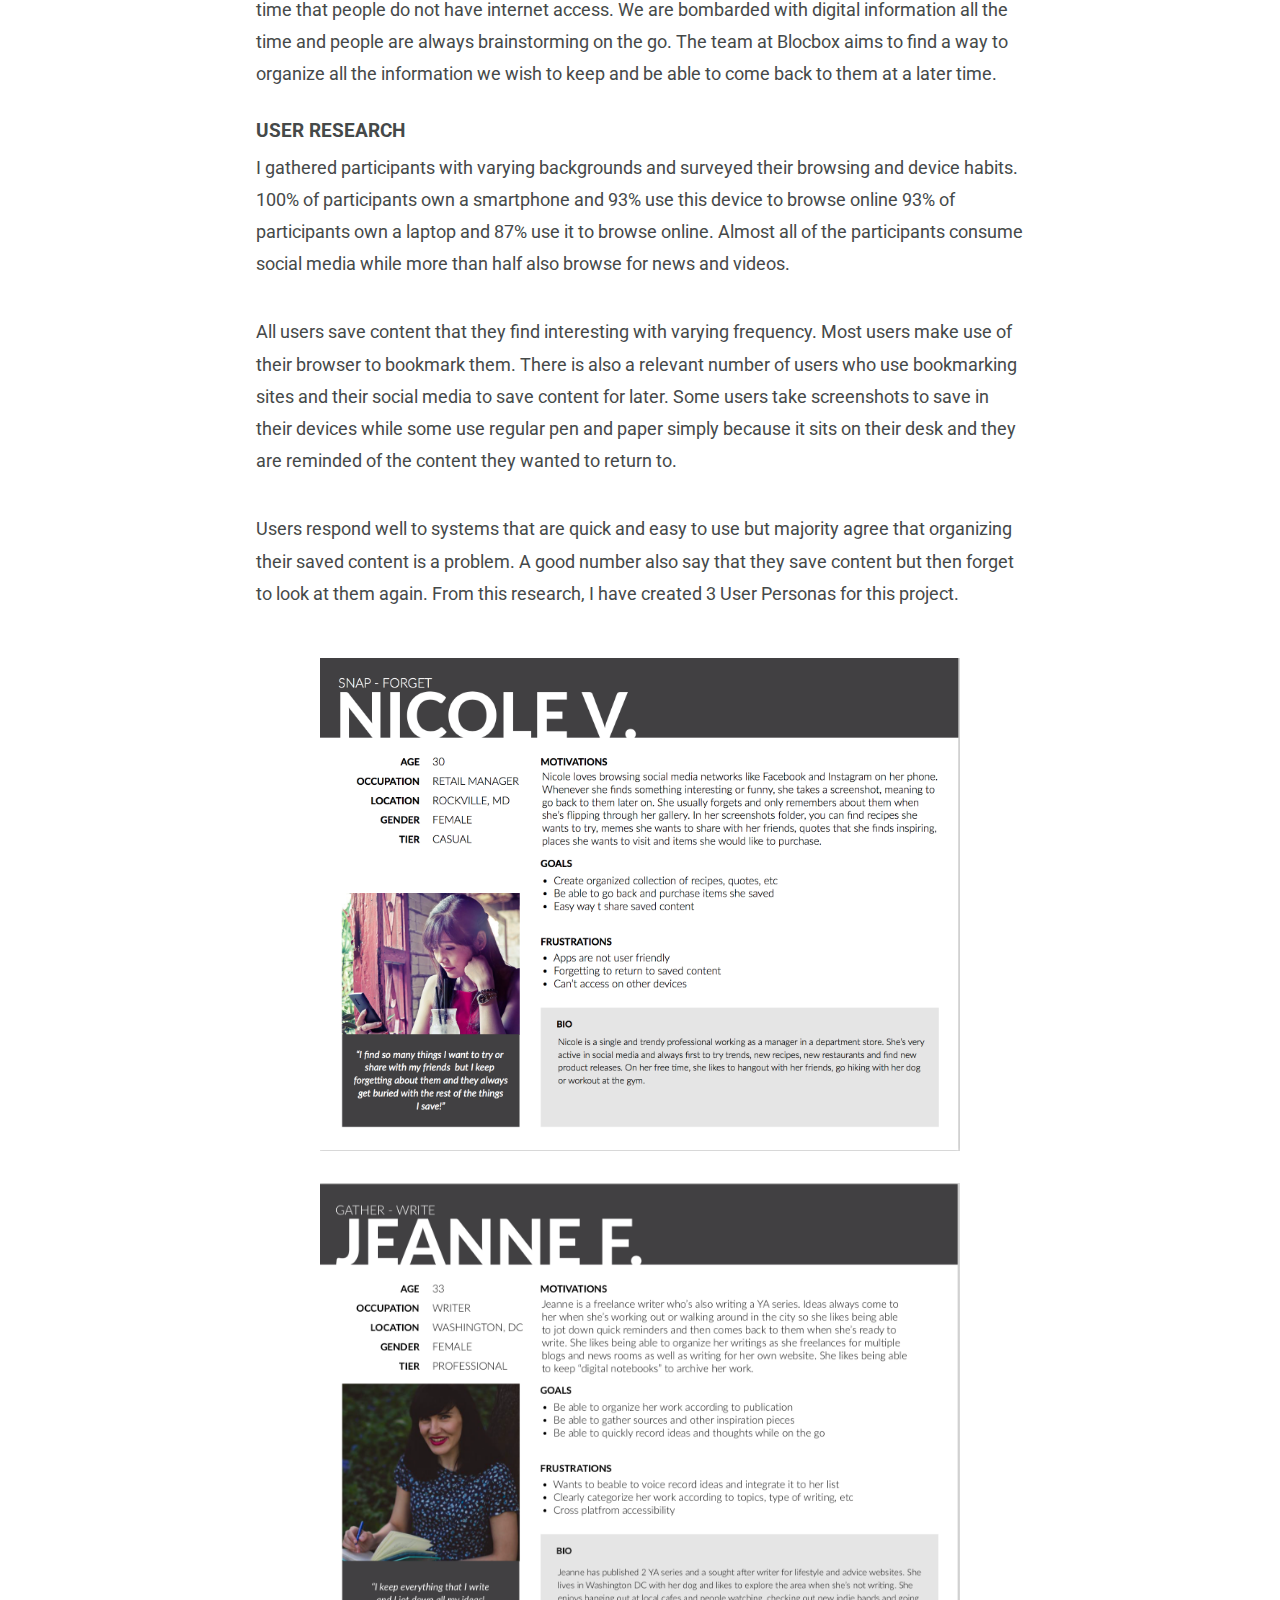
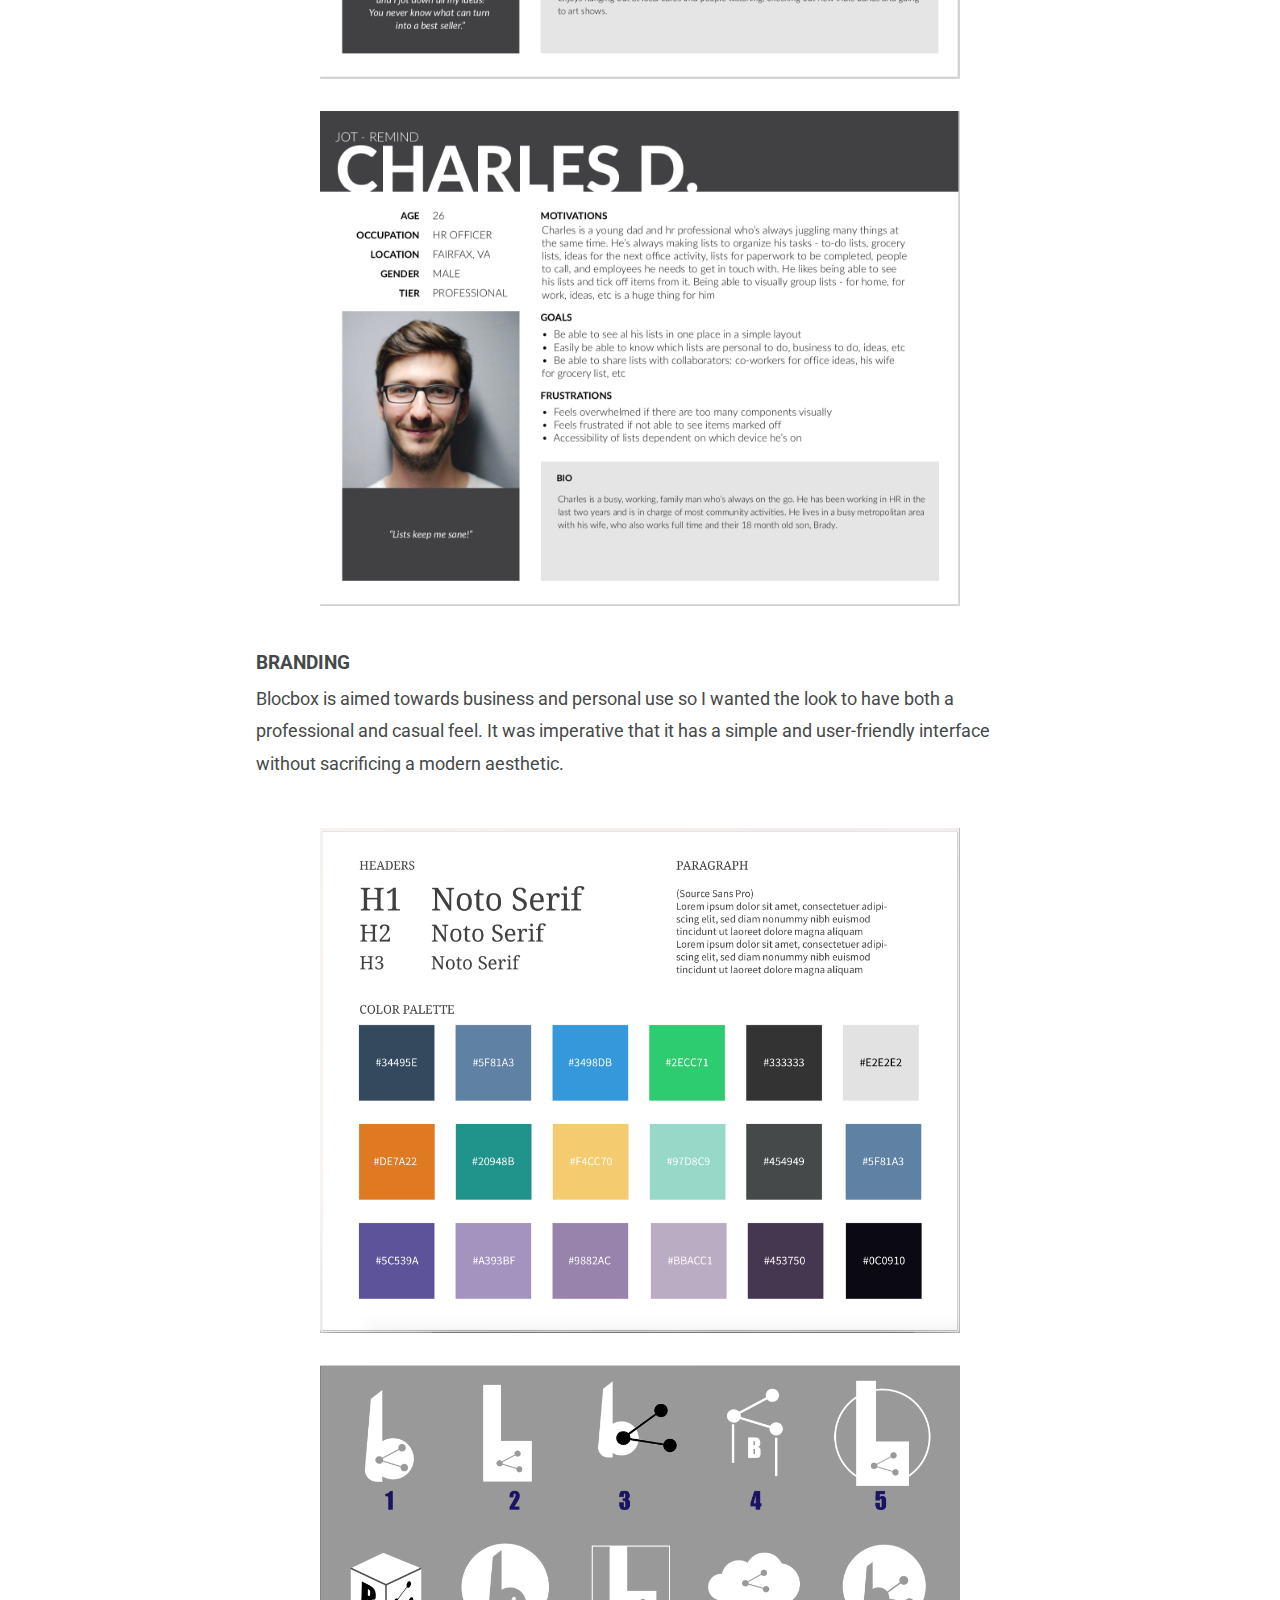
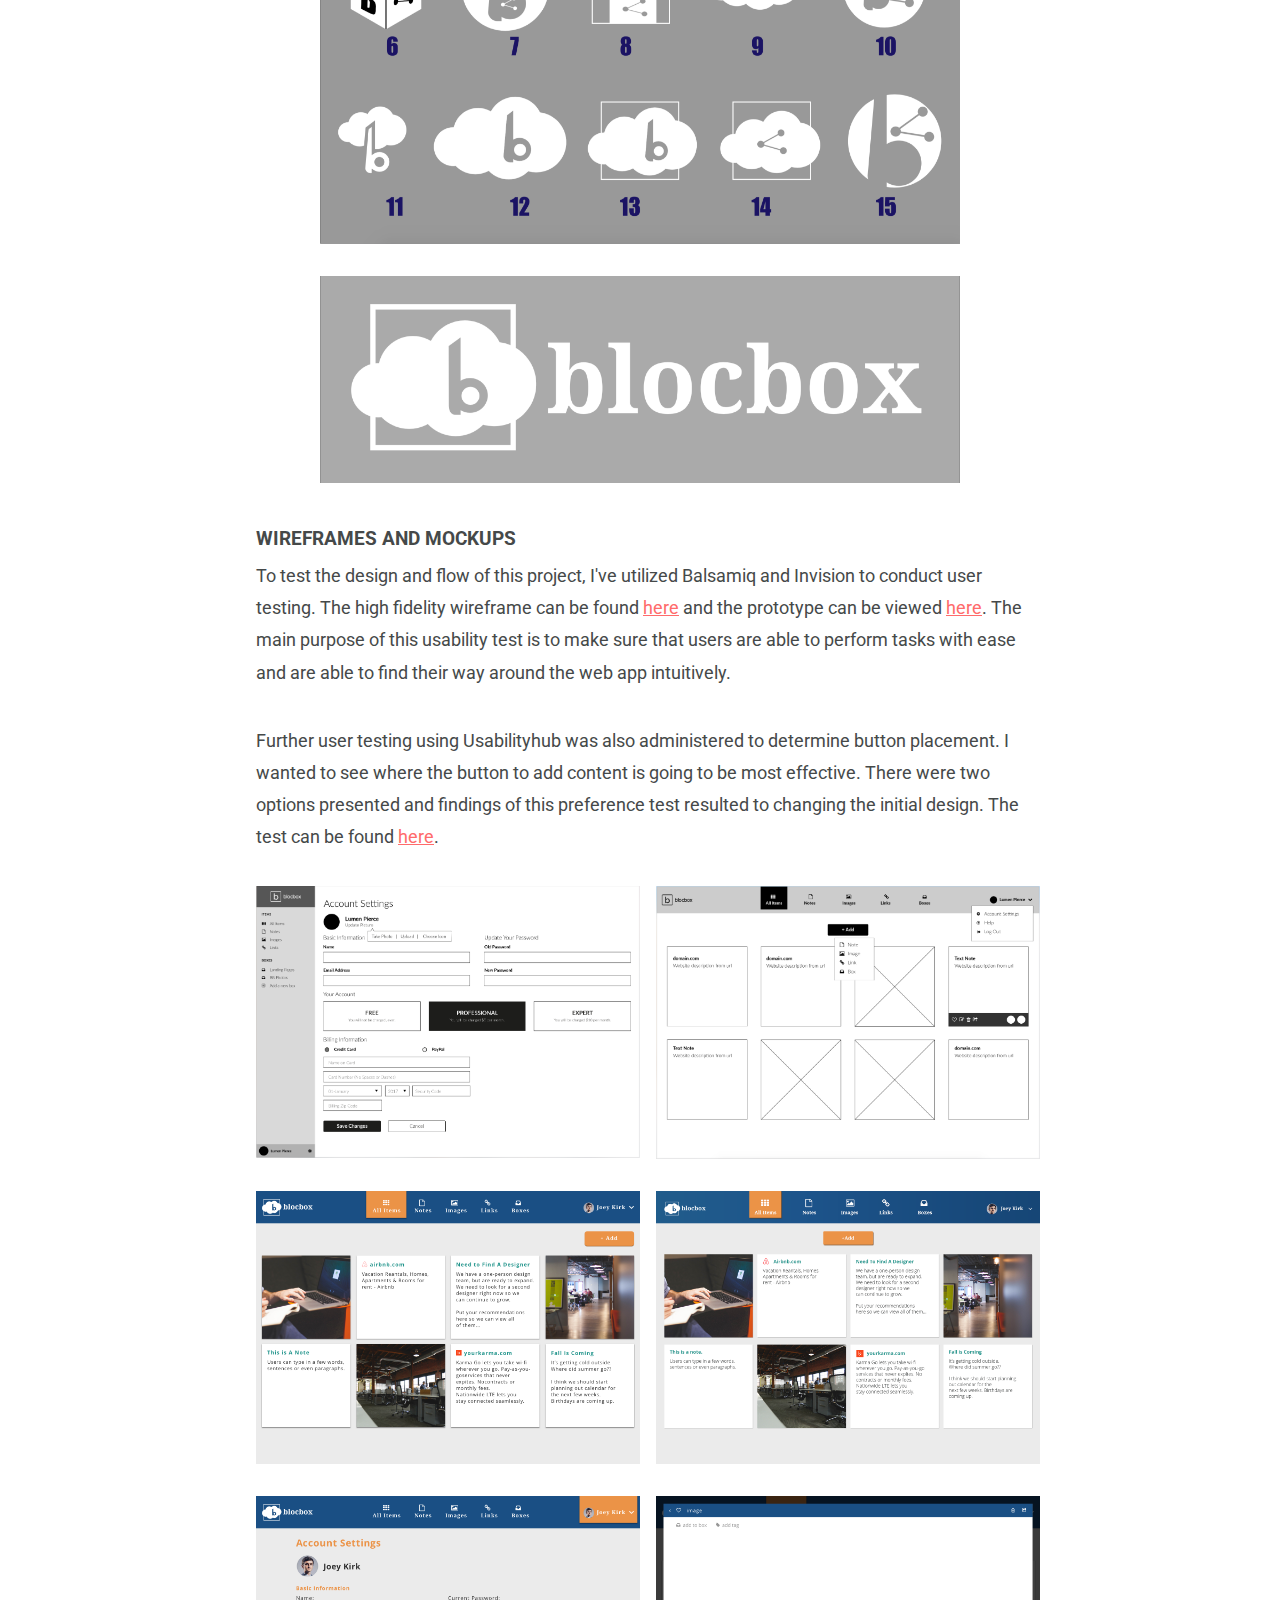
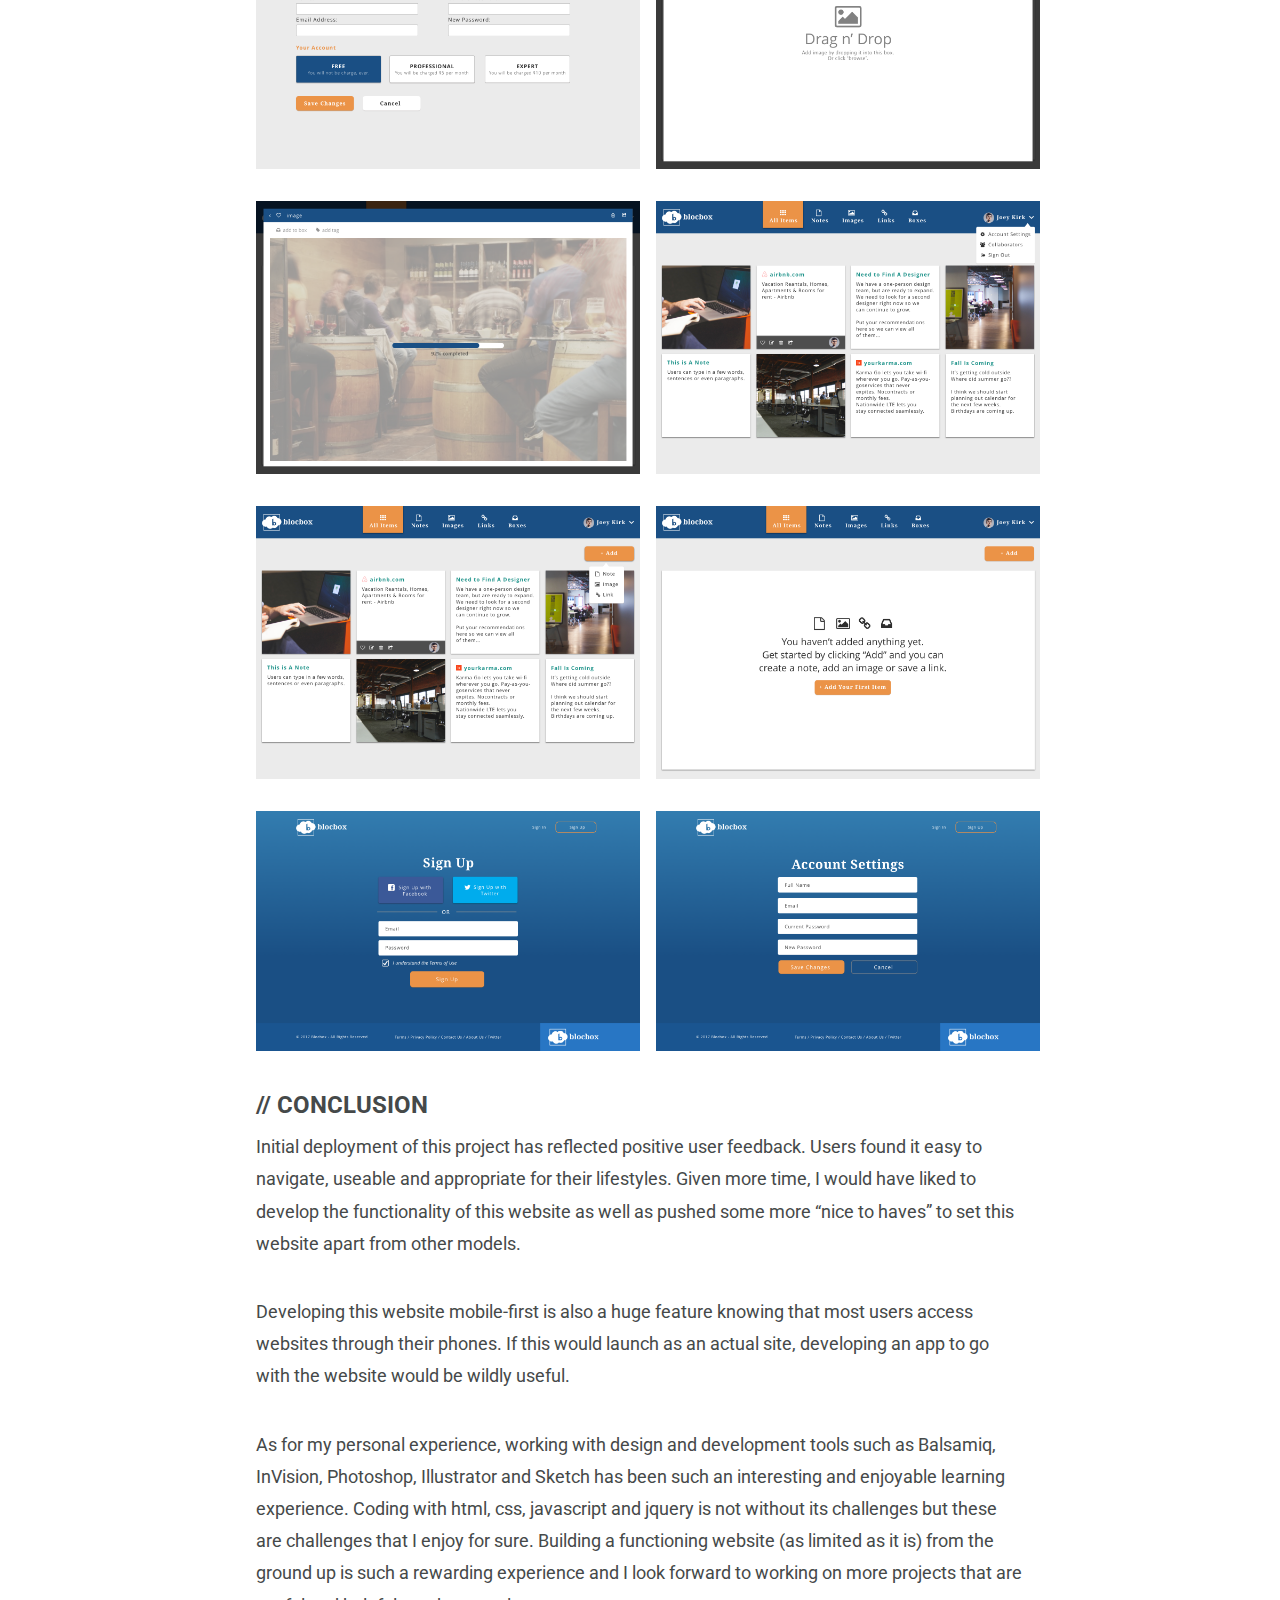
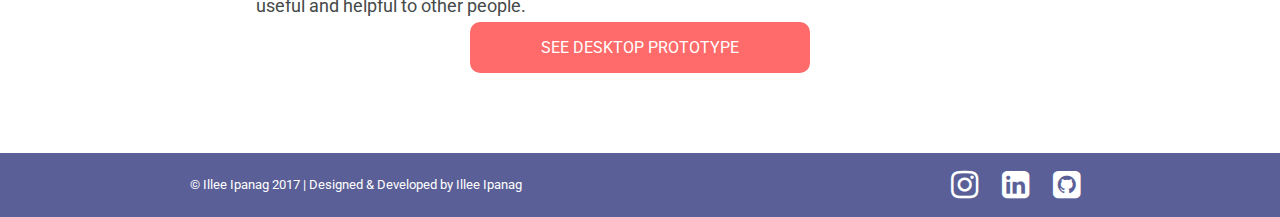
==== commit 15c91391: "add bloc jams" ====
--- a/blocbox.html
+++ b/blocbox.html
@@ -3,6 +3,7 @@
   <head>
     <title>Illee Ipanag | Designer + Developer</title>
     <link rel="stylesheet" type="text/css" href="styles/case-studies.css">
+    <link rel="stylesheet" type="text/css" href="styles/blocbox.css">
     <link rel="stylesheet" type="text/css" href="https://fonts.googleapis.com/css?family=Caveat+Brush|Pacifico|Roboto">
     <link rel="stylesheet" type="text/css" href="styles/font-awesome.css">
   </head>
--- a/styles/case-studies.css
+++ b/styles/case-studies.css
@@ -132,150 +132,6 @@
   }
 }
 
-.title {
-  text-align: center;
-  margin-top: 10vh;s
-}
-
-.title h1 {
-  font-family: "Roboto";
-  text-transform: uppercase;
-  border: 1px solid #FF6B6B;
-  padding: .5em 0;
-  color: #FF6B6B;
-  font-size: 4em;
-}
-
-.title h2 {
-  font-family: "Roboto";
-  color: #808080;
-  font-size: 1.5em;
-  line-height: 1.75em;
-}
-
-.btn {
-  color: #ffffff;
-  background-color: #FF6B6B;
-  padding: 1em;
-  font-family: "Roboto";
-  border-radius: 10px;
-  text-transform: uppercase;
-  text-decoration: none;
-  display: block;
-  width: 40%;
-  margin: auto;
-}
-
-.btn a {
-  color: #ffffff;
-}
-
-.title img {
-  max-width: 100%;
-}
-
-.text {
-  margin-top: 1em;
-}
-.text h2 {
-  color: #454949;
-  font-family: "Roboto";
-  text-align: left;
-  text-transform: uppercase;
-  margin-bottom: .5em;
-  margin-top: 1em;
-}
-
-.text h3 {
-  color: #454949;
-  font-weight: bolder;
-  font-family: "Roboto";
-  text-align: left;
-  font-size: 1.2em;
-  text-transform: uppercase;
-  margin-bottom: .5em;
-  margin-top: 1.5em;
-}
-
-.text p {
-  font-family: "Roboto";
-  text-align: left;
-  color: #454949;
-  font-size: 1.15em;
-  line-height: 1.75em;
-  font-style: normal;
-  padding: 0;
-  margin: 0;
-}
-
-.text a {
-  color: #ff6b6b;
-}
-
-.btn {
-  color: #ffffff;
-  background-color: #FF6B6B;
-  padding: 1em;
-  font-family: "Roboto";
-  border-radius: 10px;
-  text-transform: uppercase;
-  text-decoration: none;
-  display: block;
-  width: 40%;
-  margin-top: 3em;
-  text-align: center;
-}
-
-.images {
-  display: flex;
-  flex-direction: column;
-  justify-content: center;
-  align-items: center;
-  padding-top: 2em;
-  max-width: 90vw;
-  margin: 0 auto;
-}
-
-.images img {
-  max-width: 100%;
-  margin: 1em;
-}
-
-@media (min-width: 1000px) {
-  .images {
-    width: 50vw;
-  }
-}
-
-.mockups {
-  display: grid;
-  grid-template-columns: 100%;
-  max-width: 90vw;
-  margin-top: 1em;
-  grid-column-gap: 1em;
-  justify-items: center;
-}
-
-.hide {
-  display: none;
-}
-
-@media (min-width: 1000px) {
-  .mockups {
-    grid-template-columns: 50% 50%;
-    max-width: 90vw;
-  }
-
-  .hide {
-    display: grid;
-  }
-}
-
-.mockups img {
-  padding: 1em;
-  max-width: 100%;
-}
-
 .footer {
   background-color: #5b5f97;
   height: auto;
--- a/styles/blocbox.css
+++ b/styles/blocbox.css
@@ -0,0 +1,131 @@
+.title {
+  text-align: center;
+  margin-top: 10vh;s
+}
+
+.title h1 {
+  font-family: "Roboto";
+  text-transform: uppercase;
+  border: 1px solid #FF6B6B;
+  padding: .5em 0;
+  color: #FF6B6B;
+  font-size: 4em;
+}
+
+.title h2 {
+  font-family: "Roboto";
+  color: #808080;
+  font-size: 1.5em;
+  line-height: 1.75em;
+}
+
+.btn {
+  color: #ffffff;
+  background-color: #FF6B6B;
+  padding: 1em;
+  font-family: "Roboto";
+  border-radius: 10px;
+  text-transform: uppercase;
+  text-decoration: none;
+  display: block;
+  width: 40%;
+  margin-top: 3em;
+  text-align: center;
+  margin: auto;
+}
+
+.btn a {
+  color: #ffffff;
+}
+
+.title img {
+  max-width: 100%;
+}
+
+.text {
+  margin-top: 1em;
+}
+.text h2 {
+  color: #454949;
+  font-family: "Roboto";
+  text-align: left;
+  text-transform: uppercase;
+  margin-bottom: .5em;
+  margin-top: 1em;
+}
+
+.text h3 {
+  color: #454949;
+  font-weight: bolder;
+  font-family: "Roboto";
+  text-align: left;
+  font-size: 1.2em;
+  text-transform: uppercase;
+  margin-bottom: .5em;
+  margin-top: 1.5em;
+}
+
+.text p {
+  font-family: "Roboto";
+  text-align: left;
+  color: #454949;
+  font-size: 1.15em;
+  line-height: 1.75em;
+  font-style: normal;
+  padding: 0;
+  margin: 0;
+}
+
+.text a {
+  color: #ff6b6b;
+}
+
+.images {
+  display: flex;
+  flex-direction: column;
+  justify-content: center;
+  align-items: center;
+  padding-top: 2em;
+  max-width: 90vw;
+  margin: 0 auto;
+}
+
+.images img {
+  max-width: 100%;
+  margin: 1em;
+}
+
+@media (min-width: 1000px) {
+  .images {
+    width: 50vw;
+  }
+}
+
+.mockups {
+  display: grid;
+  grid-template-columns: 100%;
+  max-width: 90vw;
+  margin-top: 1em;
+  grid-column-gap: 1em;
+  justify-items: center;
+}
+
+.hide {
+  display: none;
+}
+
+@media (min-width: 1000px) {
+  .mockups {
+    grid-template-columns: 50% 50%;
+    max-width: 90vw;
+  }
+
+  .hide {
+    display: grid;
+  }
+}
+
+.mockups img {
+  padding: 1em;
+  max-width: 100%;
+}
